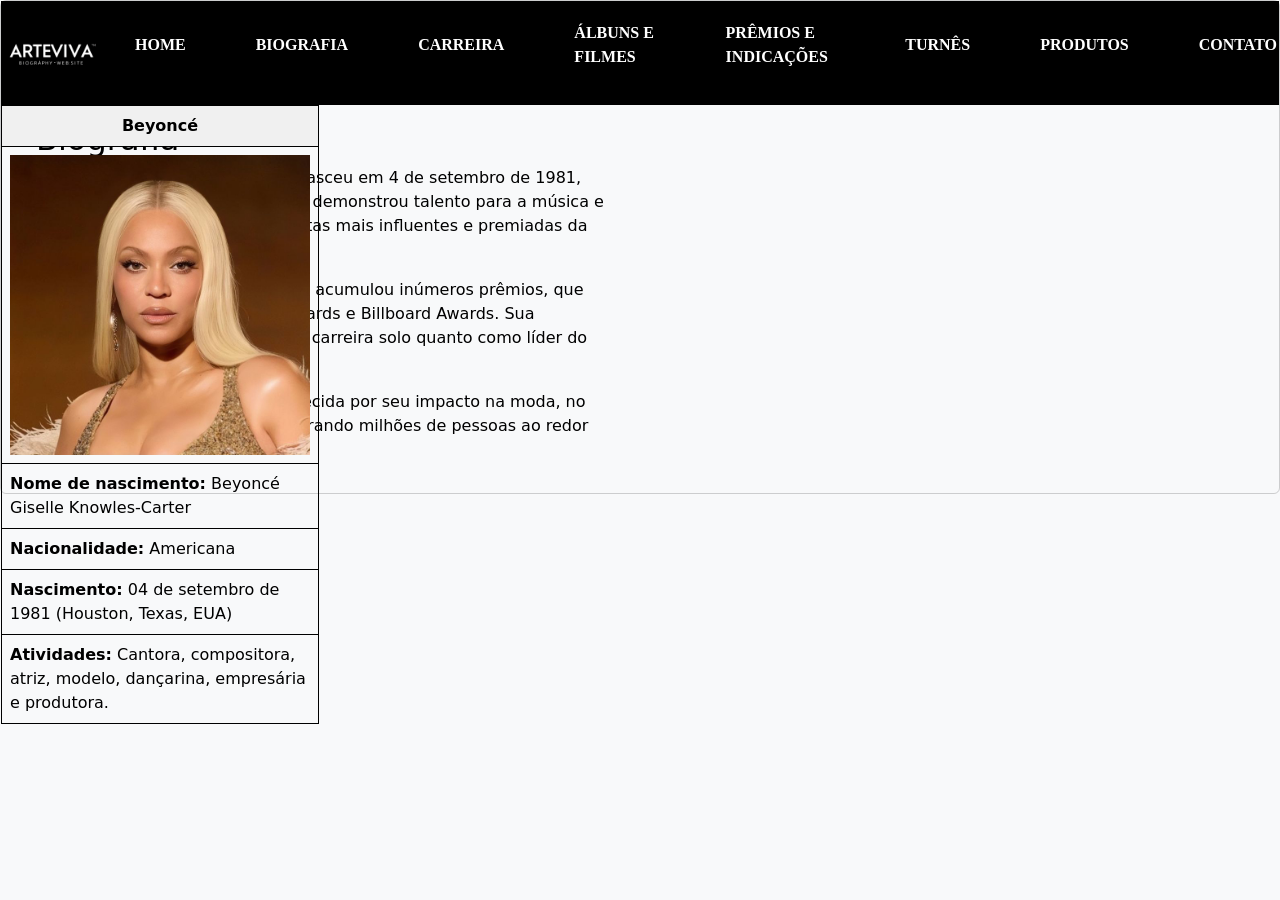
==== biografia.html @ ffb4929e "ultimo update" ====
<!DOCTYPE html>
<html lang="pt-BR">

<head>
    <meta charset="UTF-8">
    <meta name="viewport" content="width=device-width, initial-scale=1.0">
    <link rel="stylesheet" href="css/biografia.css">
    <link rel="shortcut icon" href="image/logo.png" type="image/x-icon">
    <link href="https://cdn.jsdelivr.net/npm/bootstrap@5.3.3/dist/css/bootstrap.min.css" rel="stylesheet" integrity="sha384-QWTKZyjpPEjISv5WaRU9OFeRpok6YctnYmDr5pNlyT2bRjXh0JMhjY6hW+ALEwIH" crossorigin="anonymous">
    <title>Biografia</title>
</head>

<body class="card text-bg-light mb-3">
    <header>
        <nav class="navegacao">
            <a href="#"><img src="image/logo.png" alt="logo" width="100"></a>
            <ul>
                <li><a href="home.html">HOME</a></li>
                <li><a href="biografia.html">BIOGRAFIA</a></li>
                <li><a href="carreira.html">CARREIRA</a></li>
                <li><a href="albuns.html">ÁLBUNS E FILMES</a></li>
                <li><a href="premios.html">PRÊMIOS E INDICAÇÕES</a></li>
                <li><a href="turnes.html">TURNÊS</a></li>
                <li><a href="https://shop.beyonce.com/" target="_blank">PRODUTOS</a></li>
                <li><a href="home.html#CONTATO">CONTATO</a></li>
            </ul>
        </nav>
    </header>
    <main>
        <section class="conteudo">
            <article class="info">
                <table class="tabela">
                    <tr style="text-align: center;">
                        <td><strong>Beyoncé</strong></td>
                    </tr>
                    <tr>
                        <td style="text-align: center;">
                            <img src="image/beyonce.jpg" alt="Beyoncé photo" width="300">
                        </td>
                    </tr>
                    <tr>
                        <td><strong>Nome de nascimento:</strong> Beyoncé Giselle Knowles-Carter</td>
                    </tr>
                    <tr>
                        <td><strong>Nacionalidade:</strong> Americana</td>
                    </tr>
                    <tr>
                        <td><strong>Nascimento:</strong> 04 de setembro de 1981 (Houston, Texas, EUA)</td>
                    </tr>
                    <tr>
                        <td><strong>Atividades:</strong> Cantora, compositora, atriz, modelo, dançarina, empresária e produtora.</td>
                    </tr>
                </table>
            </article>
    
            <article class="texto">
                <h2>Biografia</h2>
                <p>Beyoncé Giselle Knowles-Carter nasceu em 4 de setembro de 1981, em Houston, Texas. Desde jovem, demonstrou talento para a música e dança, tornando-se uma das artistas mais influentes e premiadas da história.</p>
                <p>Ao longo de sua carreira, Beyoncé acumulou inúmeros prêmios, que incluem Grammys, MTV Music Awards e Billboard Awards. Sua trajetória inclui sucessos tanto na carreira solo quanto como líder do Destiny's Child.</p>
                <p>Além da música, Beyoncé é conhecida por seu impacto na moda, no cinema e em causas sociais, inspirando milhões de pessoas ao redor do mundo.</p>
            </article>
        </section>
    </main>
    
    <script src="https://cdn.jsdelivr.net/npm/bootstrap@5.3.3/dist/js/bootstrap.bundle.min.js" integrity="sha384-YvpcrYf0tY3lHB60NNkmXc5s9fDVZLESaAA55NDzOxhy9GkcIdslK1eN7N6jIeHz" crossorigin="anonymous"></script>
</body>

</html>
---- css/biografia.css ----
body {
    margin: 0;
    padding: 0;
    background-color: rgb(0, 0, 0);
}

header {
    margin: 0;
    background-color: black;
}

.navegacao {
    margin: 2px;
    display: flex;
    align-items: center;
    justify-content: space-around;
}

.navegacao ul {
    display: flex;
    align-items: center;
    gap: 70px;
}

.navegacao ul li a {
    color: #fff;
    text-decoration: none;
    font-weight: 600;
    padding-bottom: 4px;
    transition: all 0.5s ease-in-out;
    font-family: 'Times New Roman', Times, serif;
    font-style: inherit;
}

.navegacao ul li a:hover {
    color: #fff;
    border-bottom: 1px solid #fff;
}

/* .tabela {
    position: absolute;
    left: 0;
    border-collapse: collapse;
    border: 1px solid rgb(134, 134, 134);
    width: 300px;
}

.tabela th, .tabela td {
    border: 1px solid rgb(134, 134, 134);
    padding: 8px;
} */

.conteudo {
    display: flex;
    flex-wrap: wrap; /* Permite que os elementos se ajustem em telas menores */
    align-items: flex-start;
    gap: 20px; /* Espaço entre a tabela e o texto */
}

.tabela {
    width: 300px; /* Define uma largura fixa para a tabela */
    flex-shrink: 0; /* Evita que a tabela diminua muito */
    border-collapse: collapse; /* Garante que as bordas fiquem unidas */
    position: fixed;
}
.tabela td {
    border: 1px solid black; /* Adiciona bordas às células */
    padding: 8px; /* Adiciona um espaço interno para melhor legibilidade */
}
.tabela tr:first-child td {
    background-color: #f0f0f0; /* Destaca o cabeçalho */
    font-weight: bold;
    text-align: center;
}
.texto {
    padding: 15px;
    max-width: 600px; /* Define a largura máxima do texto */
    flex: 1; /* Permite que o texto ocupe o espaço restante */
}

/* Ajuste para telas menores */
@media (max-width: 768px) {
    .conteudo {
        flex-direction: column; /* Empilha os elementos em telas pequenas */
        align-items: center;
        text-align: center;
    }

    .tabela {
        width: 100%;
    }

    .texto {
        max-width: 100%;
    }
}
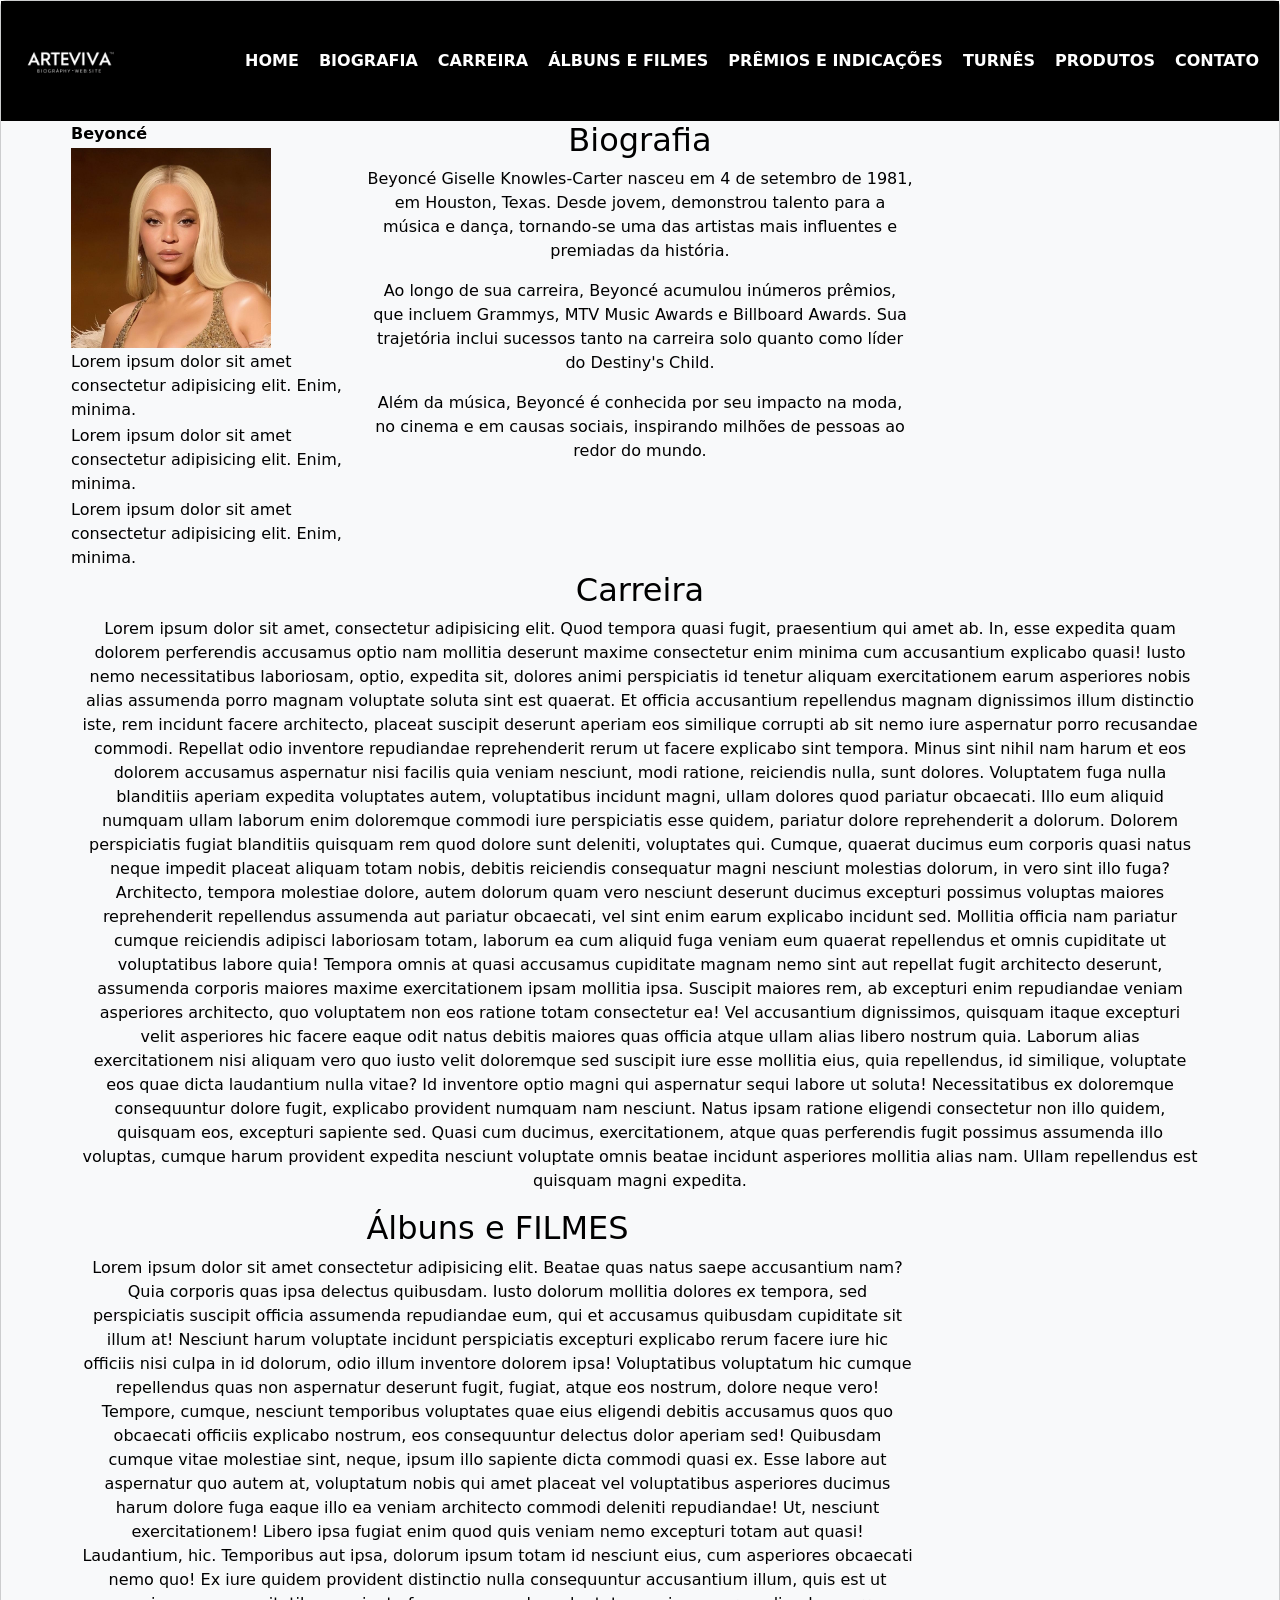
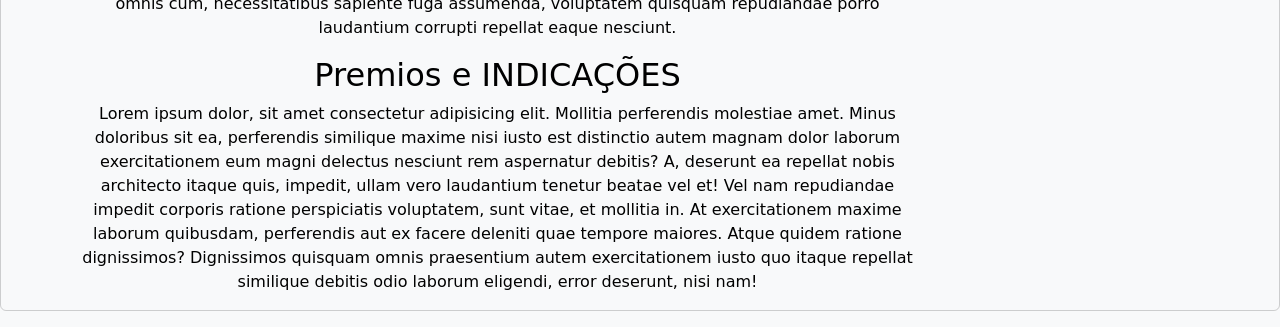
==== commit 7cda8c30: "atualização curso" ====
--- a/biografia.html
+++ b/biografia.html
@@ -6,7 +6,8 @@
     <meta name="viewport" content="width=device-width, initial-scale=1.0">
     <link rel="stylesheet" href="css/biografia.css">
     <link rel="shortcut icon" href="image/logo.png" type="image/x-icon">
-    <link href="https://cdn.jsdelivr.net/npm/bootstrap@5.3.3/dist/css/bootstrap.min.css" rel="stylesheet" integrity="sha384-QWTKZyjpPEjISv5WaRU9OFeRpok6YctnYmDr5pNlyT2bRjXh0JMhjY6hW+ALEwIH" crossorigin="anonymous">
+    <link href="https://cdn.jsdelivr.net/npm/bootstrap@5.3.3/dist/css/bootstrap.min.css" rel="stylesheet"
+        integrity="sha384-QWTKZyjpPEjISv5WaRU9OFeRpok6YctnYmDr5pNlyT2bRjXh0JMhjY6hW+ALEwIH" crossorigin="anonymous">
     <title>Biografia</title>
 </head>
 
@@ -27,42 +28,116 @@
         </nav>
     </header>
     <main>
-        <section class="conteudo">
-            <article class="info">
-                <table class="tabela">
-                    <tr style="text-align: center;">
+        <section class=" container"> <!-- conteudo -->
+            <div class="row">
+                <table class="col-12 col-lg-3">
+                    <tr>
                         <td><strong>Beyoncé</strong></td>
                     </tr>
                     <tr>
-                        <td style="text-align: center;">
-                            <img src="image/beyonce.jpg" alt="Beyoncé photo" width="300">
+                        <td><img src="image/beyonce.jpg" alt="Beyoncé photo" width="200"></td>
+                    </tr>
+                    <tr>
+                        <td>
+                            Lorem ipsum dolor sit amet consectetur adipisicing elit. Enim, minima.
                         </td>
                     </tr>
                     <tr>
-                        <td><strong>Nome de nascimento:</strong> Beyoncé Giselle Knowles-Carter</td>
+                        <td>
+                            Lorem ipsum dolor sit amet consectetur adipisicing elit. Enim, minima.
+                        </td>
                     </tr>
                     <tr>
-                        <td><strong>Nacionalidade:</strong> Americana</td>
-                    </tr>
-                    <tr>
-                        <td><strong>Nascimento:</strong> 04 de setembro de 1981 (Houston, Texas, EUA)</td>
-                    </tr>
-                    <tr>
-                        <td><strong>Atividades:</strong> Cantora, compositora, atriz, modelo, dançarina, empresária e produtora.</td>
+                        <td>
+                            Lorem ipsum dolor sit amet consectetur adipisicing elit. Enim, minima.
+                        </td>
                     </tr>
                 </table>
-            </article>
-    
-            <article class="texto">
-                <h2>Biografia</h2>
-                <p>Beyoncé Giselle Knowles-Carter nasceu em 4 de setembro de 1981, em Houston, Texas. Desde jovem, demonstrou talento para a música e dança, tornando-se uma das artistas mais influentes e premiadas da história.</p>
-                <p>Ao longo de sua carreira, Beyoncé acumulou inúmeros prêmios, que incluem Grammys, MTV Music Awards e Billboard Awards. Sua trajetória inclui sucessos tanto na carreira solo quanto como líder do Destiny's Child.</p>
-                <p>Além da música, Beyoncé é conhecida por seu impacto na moda, no cinema e em causas sociais, inspirando milhões de pessoas ao redor do mundo.</p>
-            </article>
+                <article class="texto col-12 col-lg-6">
+                    <h2>Biografia</h2>
+                    <p>Beyoncé Giselle Knowles-Carter nasceu em 4 de setembro de 1981, em Houston, Texas. Desde jovem,
+                        demonstrou talento para a música e dança, tornando-se uma das artistas mais influentes e
+                        premiadas da história.</p>
+                    <p>Ao longo de sua carreira, Beyoncé acumulou inúmeros prêmios, que incluem Grammys, MTV Music
+                        Awards e Billboard Awards. Sua trajetória inclui sucessos tanto na carreira solo quanto como
+                        líder do Destiny's Child.</p>
+                    <p>Além da música, Beyoncé é conhecida por seu impacto na moda, no cinema e em causas sociais,
+                        inspirando milhões de pessoas ao redor do mundo.</p>
+                </article>
+
+                <article class=" texto col-12 col-lg-12">
+                    <h2>Carreira</h2>
+                    <p>Lorem ipsum dolor sit amet, consectetur adipisicing elit. Quod tempora quasi fugit, praesentium
+                        qui amet ab. In, esse expedita quam dolorem perferendis accusamus optio nam mollitia deserunt
+                        maxime consectetur enim minima cum accusantium explicabo quasi! Iusto nemo necessitatibus
+                        laboriosam, optio, expedita sit, dolores animi perspiciatis id tenetur aliquam exercitationem
+                        earum asperiores nobis alias assumenda porro magnam voluptate soluta sint est quaerat. Et
+                        officia accusantium repellendus magnam dignissimos illum distinctio iste, rem incidunt facere
+                        architecto, placeat suscipit deserunt aperiam eos similique corrupti ab sit nemo iure aspernatur
+                        porro recusandae commodi. Repellat odio inventore repudiandae reprehenderit rerum ut facere
+                        explicabo sint tempora. Minus sint nihil nam harum et eos dolorem accusamus aspernatur nisi
+                        facilis quia veniam nesciunt, modi ratione, reiciendis nulla, sunt dolores. Voluptatem fuga
+                        nulla blanditiis aperiam expedita voluptates autem, voluptatibus incidunt magni, ullam dolores
+                        quod pariatur obcaecati. Illo eum aliquid numquam ullam laborum enim doloremque commodi iure
+                        perspiciatis esse quidem, pariatur dolore reprehenderit a dolorum. Dolorem perspiciatis fugiat
+                        blanditiis quisquam rem quod dolore sunt deleniti, voluptates qui. Cumque, quaerat ducimus eum
+                        corporis quasi natus neque impedit placeat aliquam totam nobis, debitis reiciendis consequatur
+                        magni nesciunt molestias dolorum, in vero sint illo fuga? Architecto, tempora molestiae dolore,
+                        autem dolorum quam vero nesciunt deserunt ducimus excepturi possimus voluptas maiores
+                        reprehenderit repellendus assumenda aut pariatur obcaecati, vel sint enim earum explicabo
+                        incidunt sed. Mollitia officia nam pariatur cumque reiciendis adipisci laboriosam totam, laborum
+                        ea cum aliquid fuga veniam eum quaerat repellendus et omnis cupiditate ut voluptatibus labore
+                        quia! Tempora omnis at quasi accusamus cupiditate magnam nemo sint aut repellat fugit architecto
+                        deserunt, assumenda corporis maiores maxime exercitationem ipsam mollitia ipsa. Suscipit maiores
+                        rem, ab excepturi enim repudiandae veniam asperiores architecto, quo voluptatem non eos ratione
+                        totam consectetur ea! Vel accusantium dignissimos, quisquam itaque excepturi velit asperiores
+                        hic facere eaque odit natus debitis maiores quas officia atque ullam alias libero nostrum quia.
+                        Laborum alias exercitationem nisi aliquam vero quo iusto velit doloremque sed suscipit iure esse
+                        mollitia eius, quia repellendus, id similique, voluptate eos quae dicta laudantium nulla vitae?
+                        Id inventore optio magni qui aspernatur sequi labore ut soluta! Necessitatibus ex doloremque
+                        consequuntur dolore fugit, explicabo provident numquam nam nesciunt. Natus ipsam ratione
+                        eligendi consectetur non illo quidem, quisquam eos, excepturi sapiente sed. Quasi cum ducimus,
+                        exercitationem, atque quas perferendis fugit possimus assumenda illo voluptas, cumque harum
+                        provident expedita nesciunt voluptate omnis beatae incidunt asperiores mollitia alias nam. Ullam
+                        repellendus est quisquam magni expedita.</p>
+                </article>
+                <article class="texto col-12 col-lg-9">
+                    <h2>Álbuns e FILMES</h2>
+                    <p>Lorem ipsum dolor sit amet consectetur adipisicing elit. Beatae quas natus saepe accusantium nam?
+                        Quia corporis quas ipsa delectus quibusdam. Iusto dolorum mollitia dolores ex tempora, sed
+                        perspiciatis suscipit officia assumenda repudiandae eum, qui et accusamus quibusdam cupiditate
+                        sit illum at! Nesciunt harum voluptate incidunt perspiciatis excepturi explicabo rerum facere
+                        iure hic officiis nisi culpa in id dolorum, odio illum inventore dolorem ipsa! Voluptatibus
+                        voluptatum hic cumque repellendus quas non aspernatur deserunt fugit, fugiat, atque eos nostrum,
+                        dolore neque vero! Tempore, cumque, nesciunt temporibus voluptates quae eius eligendi debitis
+                        accusamus quos quo obcaecati officiis explicabo nostrum, eos consequuntur delectus dolor aperiam
+                        sed! Quibusdam cumque vitae molestiae sint, neque, ipsum illo sapiente dicta commodi quasi ex.
+                        Esse labore aut aspernatur quo autem at, voluptatum nobis qui amet placeat vel voluptatibus
+                        asperiores ducimus harum dolore fuga eaque illo ea veniam architecto commodi deleniti
+                        repudiandae! Ut, nesciunt exercitationem! Libero ipsa fugiat enim quod quis veniam nemo
+                        excepturi totam aut quasi! Laudantium, hic. Temporibus aut ipsa, dolorum ipsum totam id nesciunt
+                        eius, cum asperiores obcaecati nemo quo! Ex iure quidem provident distinctio nulla consequuntur
+                        accusantium illum, quis est ut omnis cum, necessitatibus sapiente fuga assumenda, voluptatem
+                        quisquam repudiandae porro laudantium corrupti repellat eaque nesciunt.</p>
+                </article>
+                <article class="texto col-12 col-lg-9">
+                    <h2>Premios e INDICAÇÕES</h2>
+                    <p>Lorem ipsum dolor, sit amet consectetur adipisicing elit. Mollitia perferendis molestiae amet.
+                        Minus doloribus sit ea, perferendis similique maxime nisi iusto est distinctio autem magnam
+                        dolor laborum exercitationem eum magni delectus nesciunt rem aspernatur debitis? A, deserunt ea
+                        repellat nobis architecto itaque quis, impedit, ullam vero laudantium tenetur beatae vel et! Vel
+                        nam repudiandae impedit corporis ratione perspiciatis voluptatem, sunt vitae, et mollitia in. At
+                        exercitationem maxime laborum quibusdam, perferendis aut ex facere deleniti quae tempore
+                        maiores. Atque quidem ratione dignissimos? Dignissimos quisquam omnis praesentium autem
+                        exercitationem iusto quo itaque repellat similique debitis odio laborum eligendi, error
+                        deserunt, nisi nam!</p>
+                </article>
+            </div>
         </section>
     </main>
-    
-    <script src="https://cdn.jsdelivr.net/npm/bootstrap@5.3.3/dist/js/bootstrap.bundle.min.js" integrity="sha384-YvpcrYf0tY3lHB60NNkmXc5s9fDVZLESaAA55NDzOxhy9GkcIdslK1eN7N6jIeHz" crossorigin="anonymous"></script>
+    <script src="https://cdn.jsdelivr.net/npm/bootstrap@5.3.3/dist/js/bootstrap.bundle.min.js"
+        integrity="sha384-YvpcrYf0tY3lHB60NNkmXc5s9fDVZLESaAA55NDzOxhy9GkcIdslK1eN7N6jIeHz"
+        crossorigin="anonymous"></script>
 </body>
 
 </html>
--- a/css/biografia.css
+++ b/css/biografia.css
@@ -2,97 +2,76 @@
     margin: 0;
     padding: 0;
     background-color: rgb(0, 0, 0);
+    color: white;
 }
 
 header {
-    margin: 0;
     background-color: black;
+    padding: 10px 0;
 }
 
 .navegacao {
-    margin: 2px;
     display: flex;
     align-items: center;
-    justify-content: space-around;
+    justify-content: space-between;
+    padding: 0 20px;
+    flex-wrap: wrap;
 }
 
 .navegacao ul {
+    list-style: none;
     display: flex;
-    align-items: center;
-    gap: 70px;
+    flex-wrap: wrap;
+    padding: 0;
+    margin: 0;
+    gap: 20px;
+}
+
+.navegacao ul li {
+    display: inline;
 }
 
 .navegacao ul li a {
-    color: #fff;
+    color: white;
     text-decoration: none;
     font-weight: 600;
     padding-bottom: 4px;
     transition: all 0.5s ease-in-out;
-    font-family: 'Times New Roman', Times, serif;
-    font-style: inherit;
 }
 
 .navegacao ul li a:hover {
-    color: #fff;
-    border-bottom: 1px solid #fff;
+    border-bottom: 1px solid white;
 }
-
-/* .tabela {
-    position: absolute;
-    left: 0;
-    border-collapse: collapse;
-    border: 1px solid rgb(134, 134, 134);
-    width: 300px;
-}
-
-.tabela th, .tabela td {
-    border: 1px solid rgb(134, 134, 134);
-    padding: 8px;
-} */
 
 .conteudo {
     display: flex;
-    flex-wrap: wrap; /* Permite que os elementos se ajustem em telas menores */
-    align-items: flex-start;
-    gap: 20px; /* Espaço entre a tabela e o texto */
+    flex-wrap: wrap;
+    justify-content: center;
+    gap: 20px;
+    padding: 20px;
 }
 
 .tabela {
-    width: 300px; /* Define uma largura fixa para a tabela */
-    flex-shrink: 0; /* Evita que a tabela diminua muito */
-    border-collapse: collapse; /* Garante que as bordas fiquem unidas */
-    position: fixed;
+    width: 100%;
+    max-width: 300px;
+    border-collapse: collapse;
+    background-color: white;
+    color: black;
+    text-align: left;
 }
+
 .tabela td {
-    border: 1px solid black; /* Adiciona bordas às células */
-    padding: 8px; /* Adiciona um espaço interno para melhor legibilidade */
+    border: 1px solid black;
+    padding: 8px;
 }
-.tabela tr:first-child td {
-    background-color: #f0f0f0; /* Destaca o cabeçalho */
-    font-weight: bold;
+
+.texto {
+    max-width: 600px;
     text-align: center;
 }
-.texto {
-    padding: 15px;
-    max-width: 600px; /* Define a largura máxima do texto */
-    flex: 1; /* Permite que o texto ocupe o espaço restante */
-}
 
-/* Ajuste para telas menores */
-@media (max-width: 768px) {
-    .conteudo {
-        flex-direction: column; /* Empilha os elementos em telas pequenas */
-        align-items: center;
-        text-align: center;
-    }
-
-    .tabela {
-        width: 100%;
-    }
-
-    .texto {
-        max-width: 100%;
-    }
-}
-
-
+.texto img {
+    width: 100%;
+    height: auto;
+    border-radius: 10px;
+}
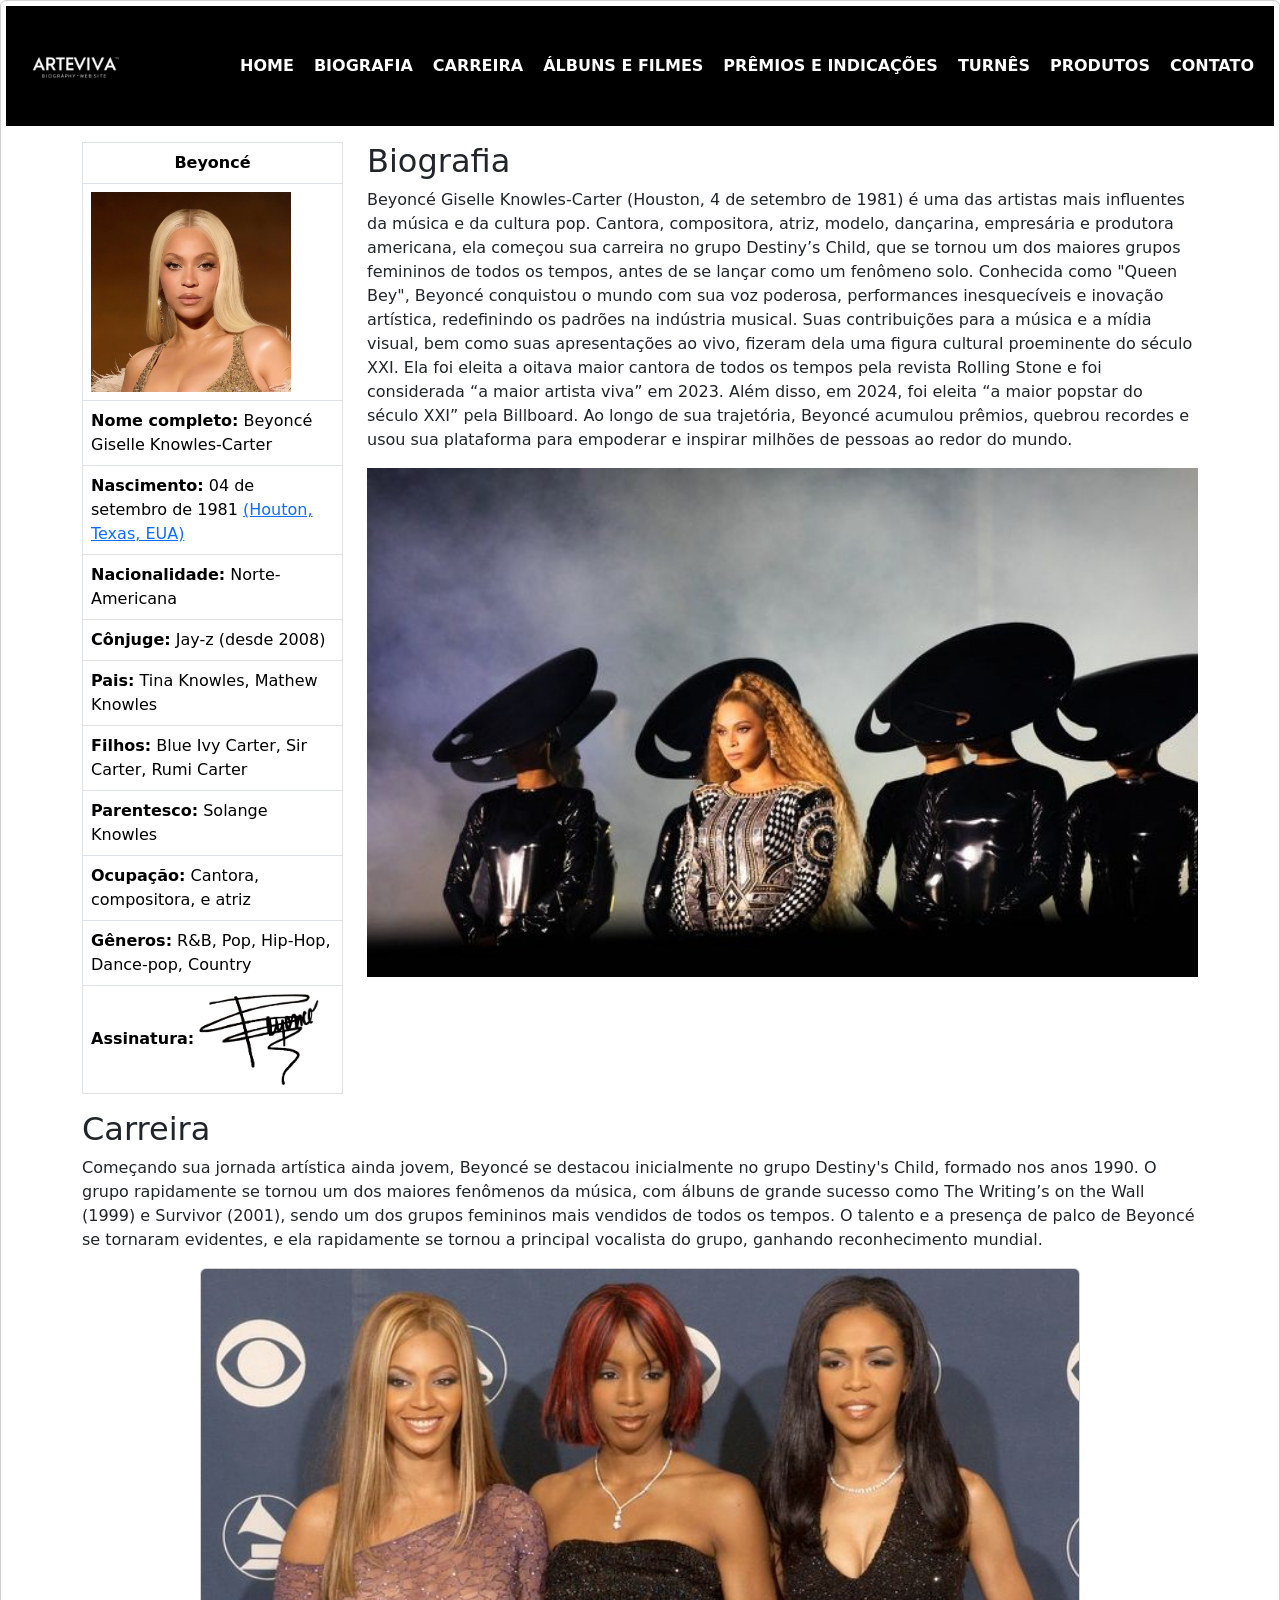
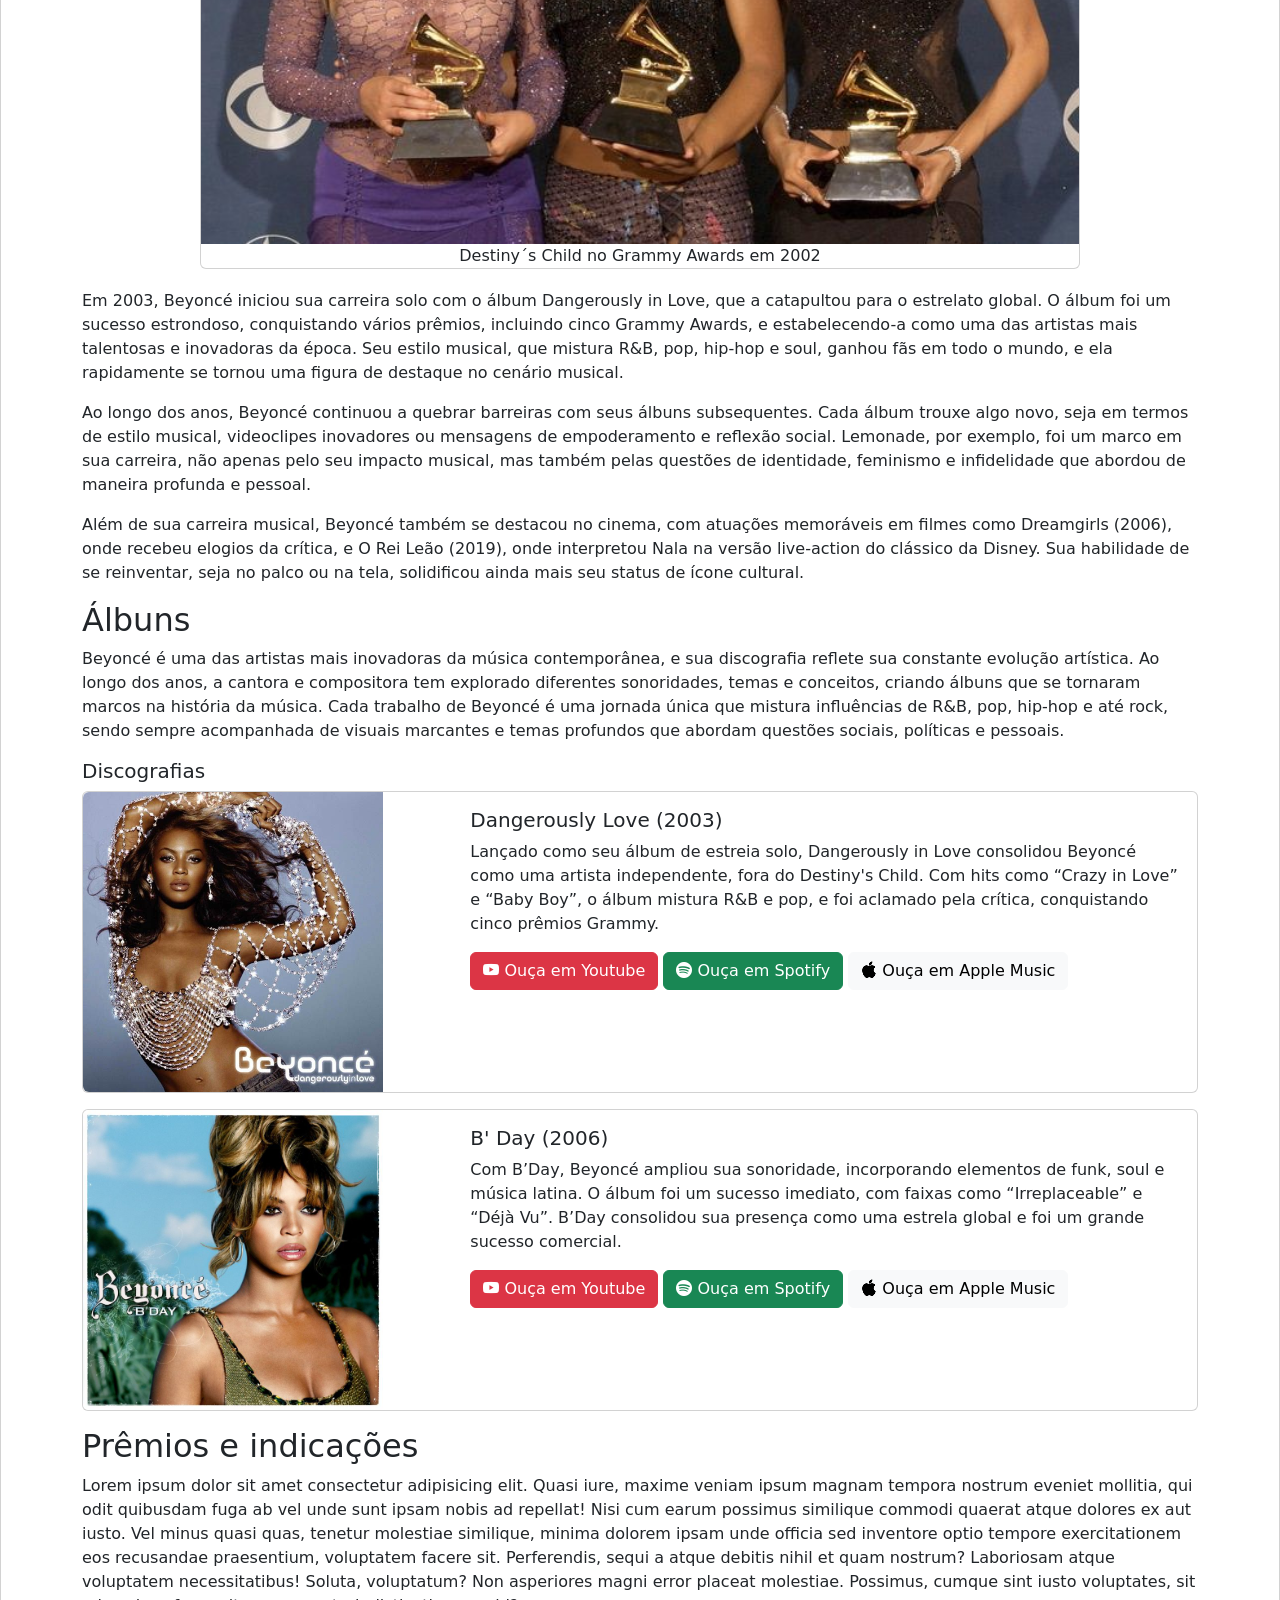
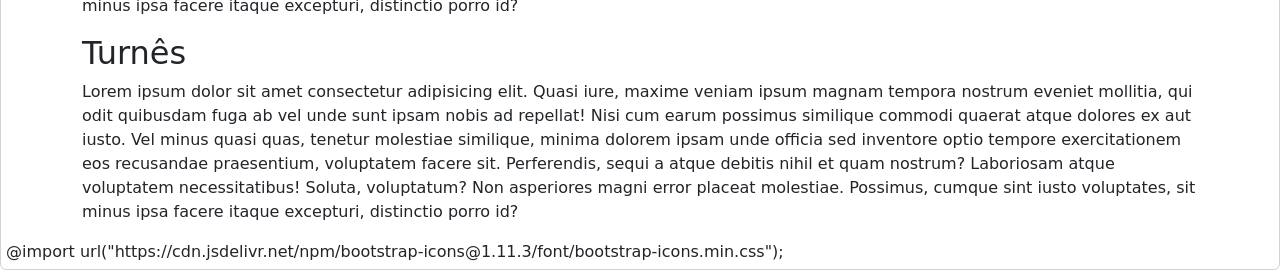
==== commit 851d222f: "Atualização - 22:50" ====
--- a/biografia.html
+++ b/biografia.html
@@ -8,136 +8,211 @@
     <link rel="shortcut icon" href="image/logo.png" type="image/x-icon">
     <link href="https://cdn.jsdelivr.net/npm/bootstrap@5.3.3/dist/css/bootstrap.min.css" rel="stylesheet"
         integrity="sha384-QWTKZyjpPEjISv5WaRU9OFeRpok6YctnYmDr5pNlyT2bRjXh0JMhjY6hW+ALEwIH" crossorigin="anonymous">
+    <link rel="stylesheet" href="https://cdn.jsdelivr.net/npm/bootstrap-icons@1.11.3/font/bootstrap-icons.min.css">
     <title>Biografia</title>
 </head>
 
-<body class="card text-bg-light mb-3">
+<body class="card text">
     <header>
         <nav class="navegacao">
             <a href="#"><img src="image/logo.png" alt="logo" width="100"></a>
             <ul>
                 <li><a href="home.html">HOME</a></li>
                 <li><a href="biografia.html">BIOGRAFIA</a></li>
-                <li><a href="carreira.html">CARREIRA</a></li>
-                <li><a href="albuns.html">ÁLBUNS E FILMES</a></li>
-                <li><a href="premios.html">PRÊMIOS E INDICAÇÕES</a></li>
-                <li><a href="turnes.html">TURNÊS</a></li>
+                <li><a href="biografia.html#Carreira">CARREIRA</a></li>
+                <li><a href="">ÁLBUNS E FILMES</a></li>
+                <li><a href="">PRÊMIOS E INDICAÇÕES</a></li>
+                <li><a href="">TURNÊS</a></li>
                 <li><a href="https://shop.beyonce.com/" target="_blank">PRODUTOS</a></li>
                 <li><a href="home.html#CONTATO">CONTATO</a></li>
             </ul>
         </nav>
     </header>
     <main>
-        <section class=" container"> <!-- conteudo -->
-            <div class="row">
-                <table class="col-12 col-lg-3">
-                    <tr>
-                        <td><strong>Beyoncé</strong></td>
-                    </tr>
-                    <tr>
-                        <td><img src="image/beyonce.jpg" alt="Beyoncé photo" width="200"></td>
-                    </tr>
-                    <tr>
-                        <td>
-                            Lorem ipsum dolor sit amet consectetur adipisicing elit. Enim, minima.
-                        </td>
-                    </tr>
-                    <tr>
-                        <td>
-                            Lorem ipsum dolor sit amet consectetur adipisicing elit. Enim, minima.
-                        </td>
-                    </tr>
-                    <tr>
-                        <td>
-                            Lorem ipsum dolor sit amet consectetur adipisicing elit. Enim, minima.
-                        </td>
-                    </tr>
-                </table>
-                <article class="texto col-12 col-lg-6">
+        <section class="container mt-3">
+            <div class="row align-items-start">
+                <div class="col-12 col-md-3 col-lg-3">
+                    <table class="table table-bordered">
+                        <thead>
+                            <tr>
+                                <th style="text-align: center;">Beyoncé</th>
+                            </tr>
+                        </thead>
+                        <tbody>
+                            <tr>
+                                <td>
+                                    <img src="image/beyonce.jpg" alt="" width="200">
+                                </td>
+                            </tr>
+                            <tr>
+                                <td><strong>Nome completo:</strong> Beyoncé Giselle Knowles-Carter</td>
+                            </tr>
+                            <tr>
+                                <td><strong>Nascimento:</strong> 04 de setembro de 1981 <a
+                                        href="https://maps.app.goo.gl/1NPe2J4p3Fihj6Zu7" target="_blank">(Houton, Texas,
+                                        EUA)</a></td>
+                            </tr>
+                            <tr>
+                                <td><strong>Nacionalidade:</strong> Norte-Americana</td>
+                            </tr>
+                            <tr>
+                                <td><strong>Cônjuge:</strong> Jay-z (desde 2008)</td>
+                            </tr>
+                            <tr>
+                                <td><strong>Pais:</strong> Tina Knowles, Mathew Knowles</td>
+                            </tr>
+                            <tr>
+                                <td><strong>Filhos:</strong> Blue Ivy Carter, Sir Carter, Rumi Carter</td>
+                            </tr>
+                            <tr>
+                                <td><strong>Parentesco:</strong> Solange Knowles</td>
+                            </tr>
+                            <tr>
+                                <td><strong>Ocupação:</strong> Cantora, compositora, e atriz</td>
+                            </tr>
+                            <tr>
+                                <td><strong>Gêneros:</strong> R&B, Pop, Hip-Hop, Dance-pop, Country</td>
+                            </tr>
+                            <tr>
+                                <td><strong>Assinatura:</strong> <img src="image/image.png" alt="" width="120"></td>
+                            </tr>
+                        </tbody>
+                    </table>
+                </div>
+                <div class="col-12 col-md-9 col-lg-9 ms-auto">
                     <h2>Biografia</h2>
-                    <p>Beyoncé Giselle Knowles-Carter nasceu em 4 de setembro de 1981, em Houston, Texas. Desde jovem,
-                        demonstrou talento para a música e dança, tornando-se uma das artistas mais influentes e
-                        premiadas da história.</p>
-                    <p>Ao longo de sua carreira, Beyoncé acumulou inúmeros prêmios, que incluem Grammys, MTV Music
-                        Awards e Billboard Awards. Sua trajetória inclui sucessos tanto na carreira solo quanto como
-                        líder do Destiny's Child.</p>
-                    <p>Além da música, Beyoncé é conhecida por seu impacto na moda, no cinema e em causas sociais,
-                        inspirando milhões de pessoas ao redor do mundo.</p>
-                </article>
-
-                <article class=" texto col-12 col-lg-12">
+                    <p>Beyoncé Giselle Knowles-Carter (Houston, 4 de setembro de 1981) é uma das artistas mais
+                        influentes da música e da cultura pop. Cantora, compositora, atriz, modelo, dançarina,
+                        empresária e produtora americana, ela começou sua carreira no grupo Destiny’s Child, que se
+                        tornou um dos maiores grupos femininos de todos os tempos, antes de se lançar como um fenômeno
+                        solo. Conhecida como "Queen Bey", Beyoncé conquistou o mundo com sua voz poderosa, performances
+                        inesquecíveis e inovação artística, redefinindo os padrões na indústria musical. Suas
+                        contribuições para a música e a mídia visual, bem como suas apresentações ao vivo, fizeram dela
+                        uma figura cultural proeminente do século XXI. Ela foi eleita a oitava maior cantora de todos os
+                        tempos pela revista Rolling Stone e foi considerada “a maior artista viva” em 2023. Além disso,
+                        em 2024, foi eleita “a maior popstar do século XXI” pela Billboard. Ao longo de sua trajetória,
+                        Beyoncé acumulou prêmios, quebrou recordes e usou sua plataforma para empoderar e inspirar
+                        milhões de pessoas ao redor do mundo.</p>
+                    <img src="image/formation.jpg" alt="Formation" class=" p img-fluid w-100">
+                </div>
+            </div>
+        </section>
+        <section class="container">
+            <article class="row">
+                <div class="col-12 col-md-12 col-lg-12">
                     <h2>Carreira</h2>
-                    <p>Lorem ipsum dolor sit amet, consectetur adipisicing elit. Quod tempora quasi fugit, praesentium
-                        qui amet ab. In, esse expedita quam dolorem perferendis accusamus optio nam mollitia deserunt
-                        maxime consectetur enim minima cum accusantium explicabo quasi! Iusto nemo necessitatibus
-                        laboriosam, optio, expedita sit, dolores animi perspiciatis id tenetur aliquam exercitationem
-                        earum asperiores nobis alias assumenda porro magnam voluptate soluta sint est quaerat. Et
-                        officia accusantium repellendus magnam dignissimos illum distinctio iste, rem incidunt facere
-                        architecto, placeat suscipit deserunt aperiam eos similique corrupti ab sit nemo iure aspernatur
-                        porro recusandae commodi. Repellat odio inventore repudiandae reprehenderit rerum ut facere
-                        explicabo sint tempora. Minus sint nihil nam harum et eos dolorem accusamus aspernatur nisi
-                        facilis quia veniam nesciunt, modi ratione, reiciendis nulla, sunt dolores. Voluptatem fuga
-                        nulla blanditiis aperiam expedita voluptates autem, voluptatibus incidunt magni, ullam dolores
-                        quod pariatur obcaecati. Illo eum aliquid numquam ullam laborum enim doloremque commodi iure
-                        perspiciatis esse quidem, pariatur dolore reprehenderit a dolorum. Dolorem perspiciatis fugiat
-                        blanditiis quisquam rem quod dolore sunt deleniti, voluptates qui. Cumque, quaerat ducimus eum
-                        corporis quasi natus neque impedit placeat aliquam totam nobis, debitis reiciendis consequatur
-                        magni nesciunt molestias dolorum, in vero sint illo fuga? Architecto, tempora molestiae dolore,
-                        autem dolorum quam vero nesciunt deserunt ducimus excepturi possimus voluptas maiores
-                        reprehenderit repellendus assumenda aut pariatur obcaecati, vel sint enim earum explicabo
-                        incidunt sed. Mollitia officia nam pariatur cumque reiciendis adipisci laboriosam totam, laborum
-                        ea cum aliquid fuga veniam eum quaerat repellendus et omnis cupiditate ut voluptatibus labore
-                        quia! Tempora omnis at quasi accusamus cupiditate magnam nemo sint aut repellat fugit architecto
-                        deserunt, assumenda corporis maiores maxime exercitationem ipsam mollitia ipsa. Suscipit maiores
-                        rem, ab excepturi enim repudiandae veniam asperiores architecto, quo voluptatem non eos ratione
-                        totam consectetur ea! Vel accusantium dignissimos, quisquam itaque excepturi velit asperiores
-                        hic facere eaque odit natus debitis maiores quas officia atque ullam alias libero nostrum quia.
-                        Laborum alias exercitationem nisi aliquam vero quo iusto velit doloremque sed suscipit iure esse
-                        mollitia eius, quia repellendus, id similique, voluptate eos quae dicta laudantium nulla vitae?
-                        Id inventore optio magni qui aspernatur sequi labore ut soluta! Necessitatibus ex doloremque
-                        consequuntur dolore fugit, explicabo provident numquam nam nesciunt. Natus ipsam ratione
-                        eligendi consectetur non illo quidem, quisquam eos, excepturi sapiente sed. Quasi cum ducimus,
-                        exercitationem, atque quas perferendis fugit possimus assumenda illo voluptas, cumque harum
-                        provident expedita nesciunt voluptate omnis beatae incidunt asperiores mollitia alias nam. Ullam
-                        repellendus est quisquam magni expedita.</p>
-                </article>
-                <article class="texto col-12 col-lg-9">
-                    <h2>Álbuns e FILMES</h2>
-                    <p>Lorem ipsum dolor sit amet consectetur adipisicing elit. Beatae quas natus saepe accusantium nam?
-                        Quia corporis quas ipsa delectus quibusdam. Iusto dolorum mollitia dolores ex tempora, sed
-                        perspiciatis suscipit officia assumenda repudiandae eum, qui et accusamus quibusdam cupiditate
-                        sit illum at! Nesciunt harum voluptate incidunt perspiciatis excepturi explicabo rerum facere
-                        iure hic officiis nisi culpa in id dolorum, odio illum inventore dolorem ipsa! Voluptatibus
-                        voluptatum hic cumque repellendus quas non aspernatur deserunt fugit, fugiat, atque eos nostrum,
-                        dolore neque vero! Tempore, cumque, nesciunt temporibus voluptates quae eius eligendi debitis
-                        accusamus quos quo obcaecati officiis explicabo nostrum, eos consequuntur delectus dolor aperiam
-                        sed! Quibusdam cumque vitae molestiae sint, neque, ipsum illo sapiente dicta commodi quasi ex.
-                        Esse labore aut aspernatur quo autem at, voluptatum nobis qui amet placeat vel voluptatibus
-                        asperiores ducimus harum dolore fuga eaque illo ea veniam architecto commodi deleniti
-                        repudiandae! Ut, nesciunt exercitationem! Libero ipsa fugiat enim quod quis veniam nemo
-                        excepturi totam aut quasi! Laudantium, hic. Temporibus aut ipsa, dolorum ipsum totam id nesciunt
-                        eius, cum asperiores obcaecati nemo quo! Ex iure quidem provident distinctio nulla consequuntur
-                        accusantium illum, quis est ut omnis cum, necessitatibus sapiente fuga assumenda, voluptatem
-                        quisquam repudiandae porro laudantium corrupti repellat eaque nesciunt.</p>
-                </article>
-                <article class="texto col-12 col-lg-9">
-                    <h2>Premios e INDICAÇÕES</h2>
-                    <p>Lorem ipsum dolor, sit amet consectetur adipisicing elit. Mollitia perferendis molestiae amet.
-                        Minus doloribus sit ea, perferendis similique maxime nisi iusto est distinctio autem magnam
-                        dolor laborum exercitationem eum magni delectus nesciunt rem aspernatur debitis? A, deserunt ea
-                        repellat nobis architecto itaque quis, impedit, ullam vero laudantium tenetur beatae vel et! Vel
-                        nam repudiandae impedit corporis ratione perspiciatis voluptatem, sunt vitae, et mollitia in. At
-                        exercitationem maxime laborum quibusdam, perferendis aut ex facere deleniti quae tempore
-                        maiores. Atque quidem ratione dignissimos? Dignissimos quisquam omnis praesentium autem
-                        exercitationem iusto quo itaque repellat similique debitis odio laborum eligendi, error
-                        deserunt, nisi nam!</p>
-                </article>
-            </div>
+                    <p>Começando sua jornada artística ainda jovem, Beyoncé se destacou inicialmente no grupo Destiny's
+                        Child, formado nos anos 1990. O grupo rapidamente se tornou um dos maiores fenômenos da música,
+                        com álbuns de grande sucesso como The Writing’s on the Wall (1999) e Survivor (2001), sendo um
+                        dos grupos femininos mais vendidos de todos os tempos. O talento e a presença de palco de
+                        Beyoncé se tornaram evidentes, e ela rapidamente se tornou a principal vocalista do grupo,
+                        ganhando reconhecimento mundial.</p>
+                    <div class="d-flex justify-content-center photo">
+                        <div class="card" style="width: 55rem; text-align: center;">
+                            <img src="image/Destiny's Child at the 2002 GRAMMYs.jpeg" class="card-img-top"
+                                alt="Destiny photo">
+                            <div class="card-body-bg-secundary">
+                                <p class="card-text">Destiny´s Child no Grammy Awards em 2002</p>
+                            </div>
+                        </div>
+                    </div>
+                    <p>Em 2003, Beyoncé iniciou sua carreira solo com o álbum Dangerously in Love, que a catapultou para
+                        o estrelato global. O álbum foi um sucesso estrondoso, conquistando vários prêmios, incluindo
+                        cinco Grammy Awards, e estabelecendo-a como uma das artistas mais talentosas e inovadoras da
+                        época. Seu estilo musical, que mistura R&B, pop, hip-hop e soul, ganhou fãs em todo o mundo, e
+                        ela rapidamente se tornou uma figura de destaque no cenário musical.</p>
+                    <p>Ao longo dos anos, Beyoncé continuou a quebrar barreiras com seus álbuns subsequentes. Cada álbum
+                        trouxe algo novo, seja em termos de estilo musical, videoclipes inovadores ou mensagens de
+                        empoderamento e reflexão social. Lemonade, por exemplo, foi um marco em sua carreira, não apenas
+                        pelo seu impacto musical, mas também pelas questões de identidade, feminismo e infidelidade que
+                        abordou de maneira profunda e pessoal.</p>
+                    <p>Além de sua carreira musical, Beyoncé também se destacou no cinema, com atuações memoráveis em
+                        filmes como Dreamgirls (2006), onde recebeu elogios da crítica, e O Rei Leão (2019), onde
+                        interpretou Nala na versão live-action do clássico da Disney. Sua habilidade de se reinventar,
+                        seja no palco ou na tela, solidificou ainda mais seu status de ícone cultural.</p>
+                </div>
+                <div>
+                    <h2>Álbuns</h2>
+                    <p>Beyoncé é uma das artistas mais inovadoras da música contemporânea, e sua discografia reflete sua
+                        constante evolução artística. Ao longo dos anos, a cantora e compositora tem explorado
+                        diferentes sonoridades, temas e conceitos, criando álbuns que se tornaram marcos na história da
+                        música. Cada trabalho de Beyoncé é uma jornada única que mistura influências de R&B, pop,
+                        hip-hop e até rock, sendo sempre acompanhada de visuais marcantes e temas profundos que abordam
+                        questões sociais, políticas e pessoais.</p>
+                    <h5>Discografias</h5>
+                    <div class="card mb-3">
+                        <div class="row g-0">
+                            <div class="col-12 col-md-4 col-lg-4">
+                                <img src="image/dangeously.jpeg" class="img-fluid rounded-start" alt="Dangerously photo"
+                                    width="300">
+                            </div>
+                            <div class="col-12 col-md-8 col-lg-8">
+                                <div class="card-body">
+                                    <h5 class="card-title">Dangerously Love (2003)</h5>
+                                    <p class="card-text">Lançado como seu álbum de estreia solo, Dangerously in Love
+                                        consolidou Beyoncé como uma artista independente, fora do Destiny's Child. Com
+                                        hits como “Crazy in Love” e “Baby Boy”, o álbum mistura R&B e pop, e foi
+                                        aclamado pela crítica, conquistando cinco prêmios Grammy.</p>
+                                    <a href="https://youtube.com/playlist?list=OLAK5uy_m_LNFtvBtGHB5lSFMXGoacbZ2Bl20tUWg&si=HfuF0S7FTidXiOQW" target="_blank"
+                                        class="btn btn-danger"><i class="bi bi-youtube"></i> Ouça em Youtube</a>
+                                    <a href="https://open.spotify.com/intl-pt/album/6oxVabMIqCMJRYN1GqR3Vf" target="_blank"
+                                        class="btn btn-success"><i class="bi bi-spotify"></i> Ouça em Spotify</a>
+                                    <a href="https://music.apple.com/us/album/dangerously-in-love/201274359" target="_blank"
+                                        class="btn btn-light"><i class="bi bi-apple"></i> Ouça em Apple Music</a>
+                                </div>
+                            </div>
+                        </div>
+                    </div>
+                    <div class="card mb-3">
+                        <div class="row g-0">
+                            <div class="col-12 col-md-4 col-lg-4">
+                                <img src="image/bday.jpeg" class="img-fluid rounded-start" alt="B-day photo"
+                                    width="300">
+                            </div>
+                            <div class="col-12 col-md-8 col-lg-8">
+                                <div class="card-body">
+                                    <h5 class="card-title">B' Day (2006)</h5>
+                                    <p class="card-text">Com B’Day, Beyoncé ampliou sua sonoridade, incorporando elementos de funk, soul e música latina. O álbum foi um sucesso imediato, com faixas como “Irreplaceable” e “Déjà Vu”. B’Day consolidou sua presença como uma estrela global e foi um grande sucesso comercial.</p>
+                                    <a href="https://youtube.com/playlist?list=OLAK5uy_krONAGN5TA56ifOy3vHVbpgDYaOTo975Y&si=ias8PESo_4hTxDOR" target="_blank"
+                                        class="btn btn-danger"><i class="bi bi-youtube"></i> Ouça em Youtube</a>
+                                    <a href="https://open.spotify.com/intl-pt/album/77eZ5eMEh3U0KWricrbevO" target="_blank"
+                                        class="btn btn-success"><i class="bi bi-spotify"></i> Ouça em Spotify</a>
+                                    <a href="https://music.apple.com/us/album/bday/296790269" target="_blank"
+                                        class="btn btn-light"><i class="bi bi-apple"></i> Ouça em Apple Music</a>
+                                </div>
+                            </div>
+                        </div>
+                    </div>
+                </div>
+                <div>
+                    <h2>Prêmios e indicações</h2>
+                    <p>Lorem ipsum dolor sit amet consectetur adipisicing elit. Quasi iure, maxime veniam ipsum magnam
+                        tempora nostrum eveniet mollitia, qui odit quibusdam fuga ab vel unde sunt ipsam nobis ad
+                        repellat! Nisi cum earum possimus similique commodi quaerat atque dolores ex aut iusto. Vel
+                        minus quasi quas, tenetur molestiae similique, minima dolorem ipsam unde officia sed inventore
+                        optio tempore exercitationem eos recusandae praesentium, voluptatem facere sit. Perferendis,
+                        sequi a atque debitis nihil et quam nostrum? Laboriosam atque voluptatem necessitatibus! Soluta,
+                        voluptatum? Non asperiores magni error placeat molestiae. Possimus, cumque sint iusto
+                        voluptates, sit minus ipsa facere itaque excepturi, distinctio porro id?</p>
+                </div>
+                <div>
+                    <h2>Turnês</h2>
+                    <p>Lorem ipsum dolor sit amet consectetur adipisicing elit. Quasi iure, maxime veniam ipsum magnam
+                        tempora nostrum eveniet mollitia, qui odit quibusdam fuga ab vel unde sunt ipsam nobis ad
+                        repellat! Nisi cum earum possimus similique commodi quaerat atque dolores ex aut iusto. Vel
+                        minus quasi quas, tenetur molestiae similique, minima dolorem ipsam unde officia sed inventore
+                        optio tempore exercitationem eos recusandae praesentium, voluptatem facere sit. Perferendis,
+                        sequi a atque debitis nihil et quam nostrum? Laboriosam atque voluptatem necessitatibus! Soluta,
+                        voluptatum? Non asperiores magni error placeat molestiae. Possimus, cumque sint iusto
+                        voluptates, sit minus ipsa facere itaque excepturi, distinctio porro id?</p>
+                </div>
+            </article>
         </section>
     </main>
     <script src="https://cdn.jsdelivr.net/npm/bootstrap@5.3.3/dist/js/bootstrap.bundle.min.js"
         integrity="sha384-YvpcrYf0tY3lHB60NNkmXc5s9fDVZLESaAA55NDzOxhy9GkcIdslK1eN7N6jIeHz"
         crossorigin="anonymous"></script>
+        @import url("https://cdn.jsdelivr.net/npm/bootstrap-icons@1.11.3/font/bootstrap-icons.min.css");
 </body>
 
 </html>
--- a/css/biografia.css
+++ b/css/biografia.css
@@ -1,6 +1,6 @@
 body {
-    margin: 0;
-    padding: 0;
+    margin: 5px;
+    padding: 5px;
     background-color: rgb(0, 0, 0);
     color: white;
 }
@@ -74,4 +74,10 @@
     width: 100%;
     height: auto;
     border-radius: 10px;
+}
+.p {
+    margin-bottom: 100px;
+}
+.photo {
+    margin-bottom: 20px;
 }
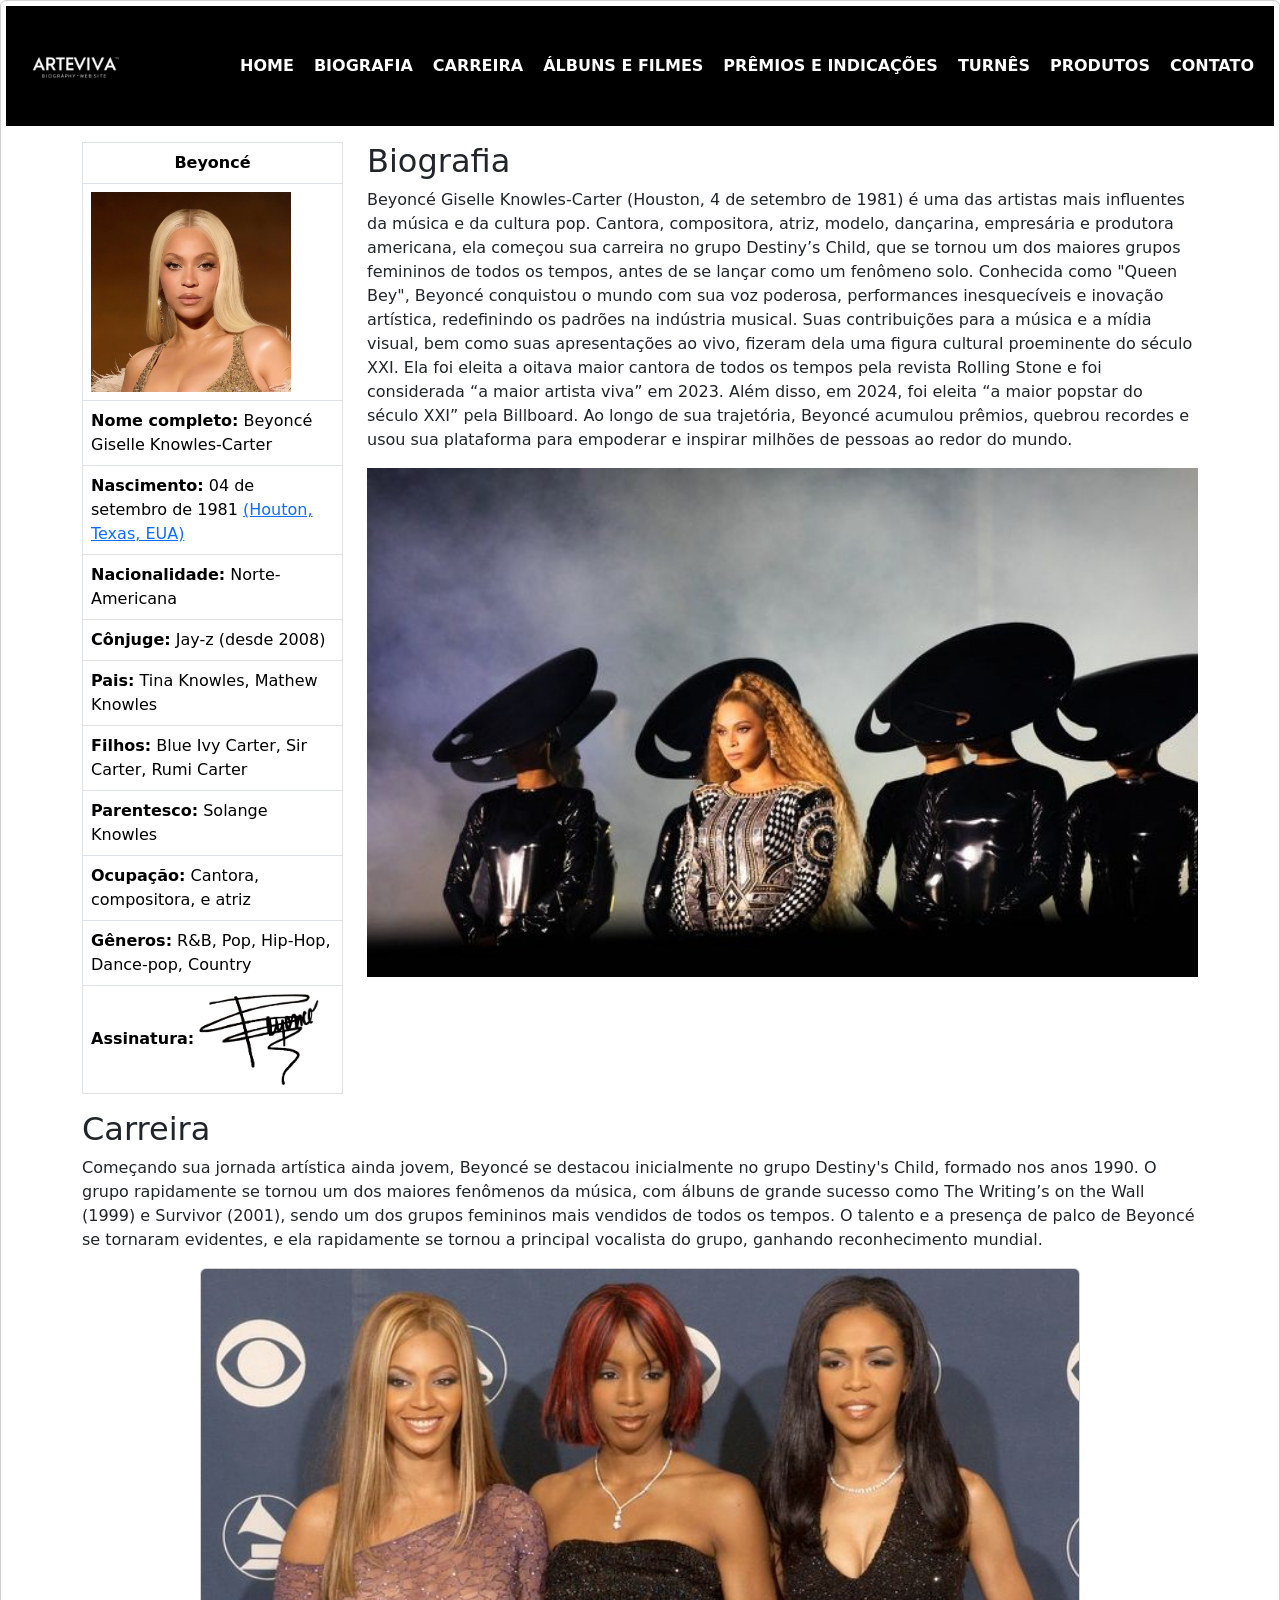
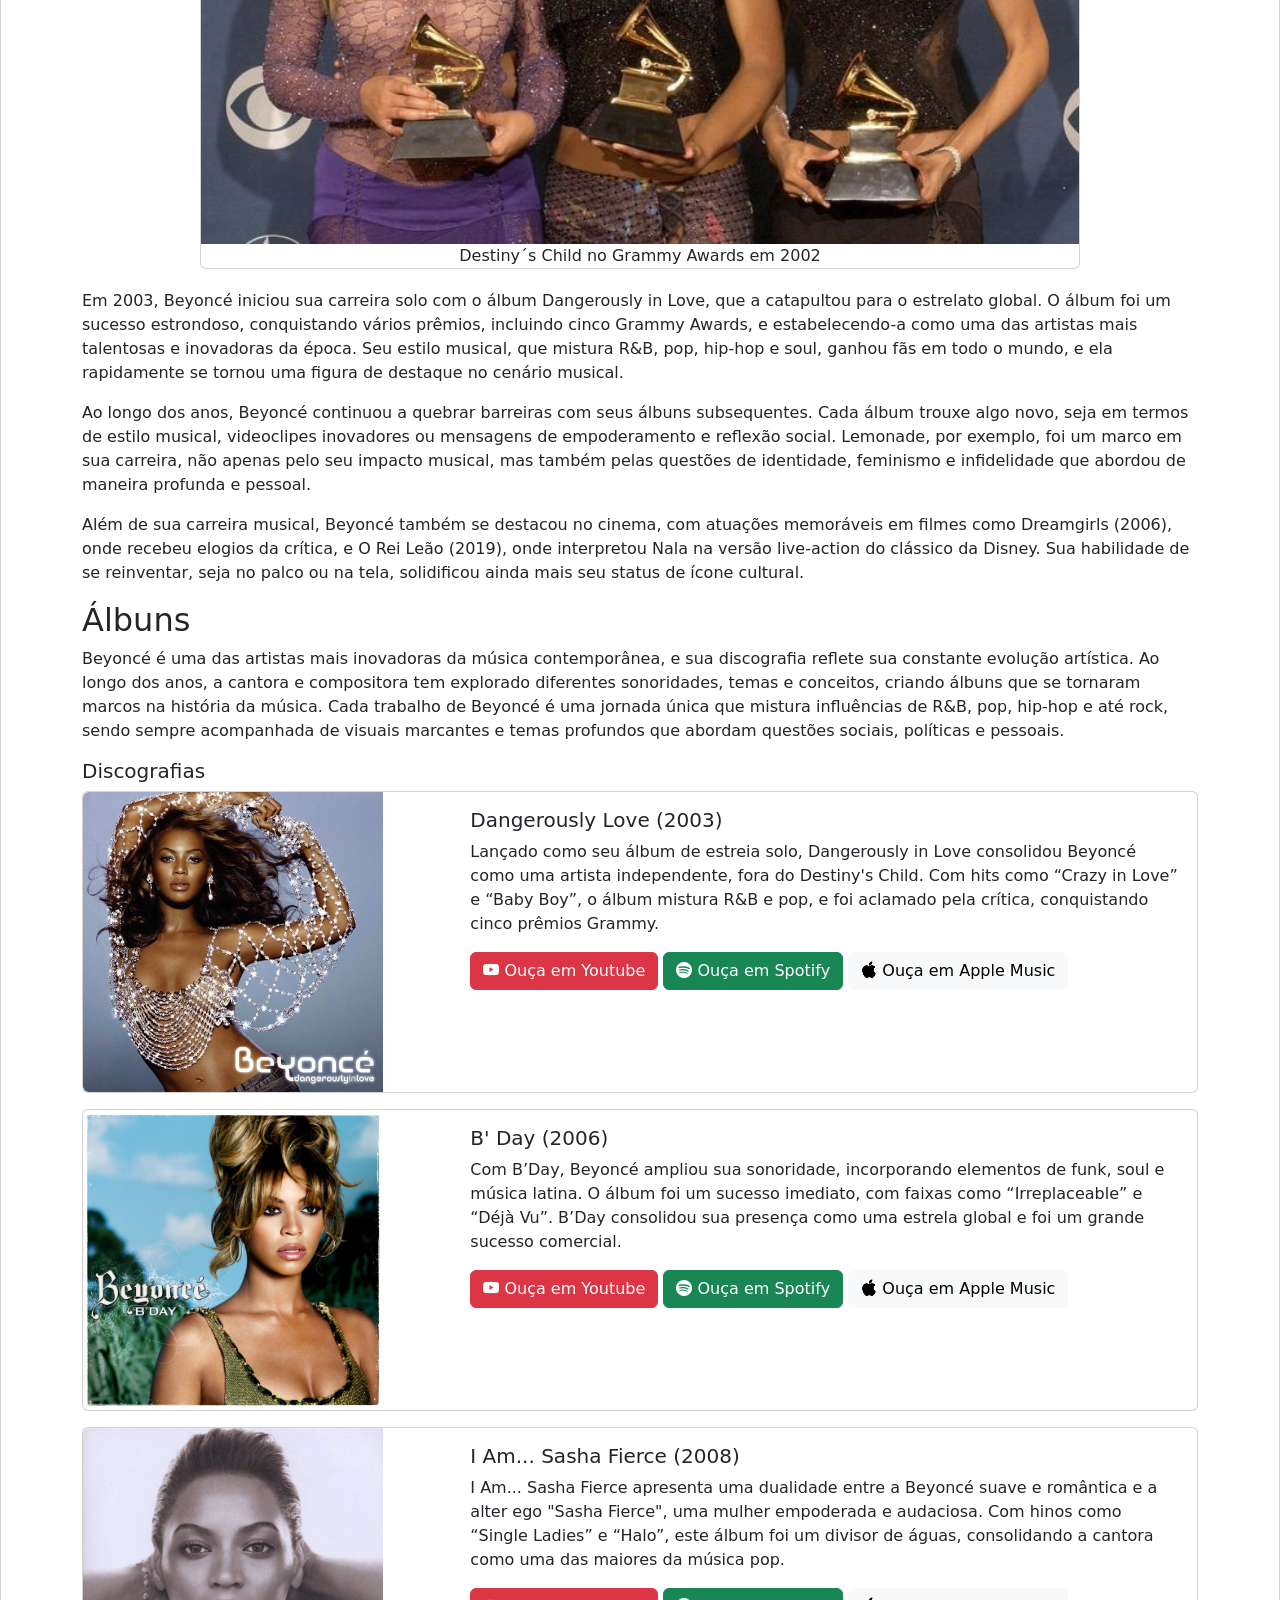
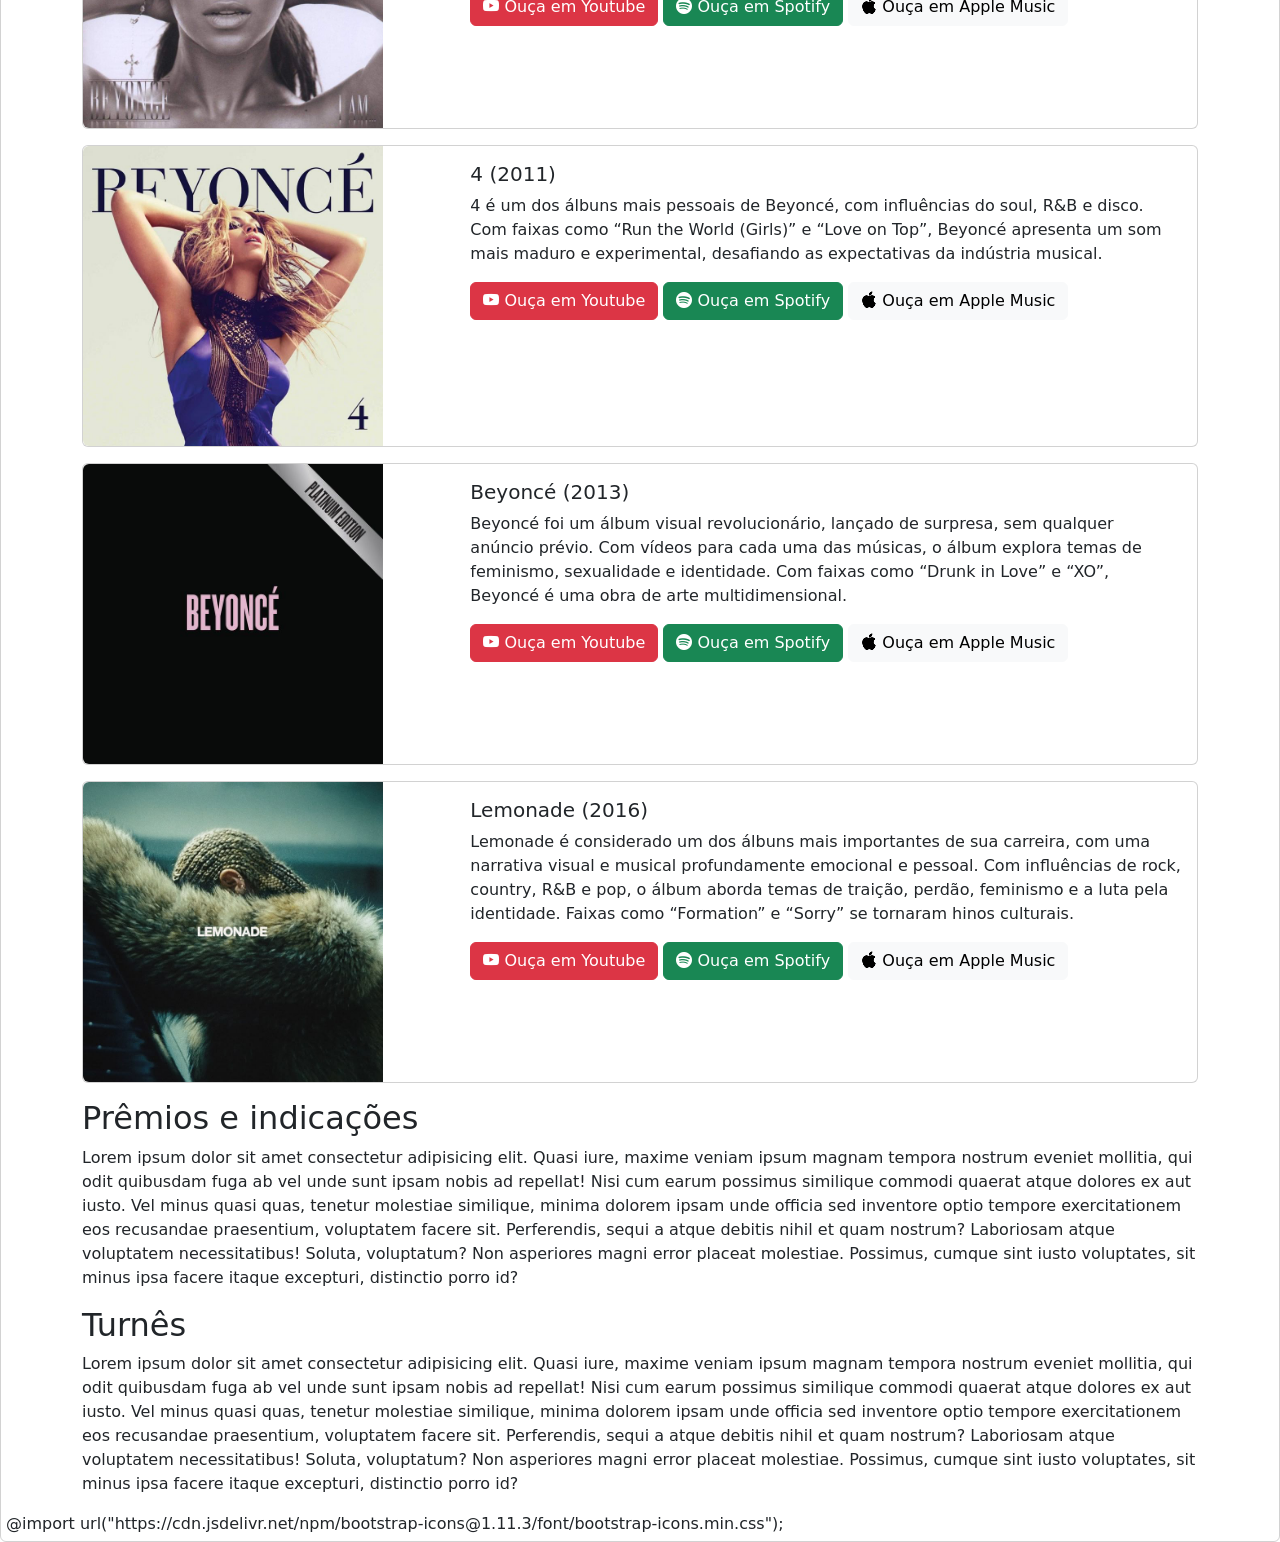
==== commit 4b4797e6: "atualização - caiu a net" ====
--- a/biografia.html
+++ b/biografia.html
@@ -183,6 +183,86 @@
                             </div>
                         </div>
                     </div>
+                    <div class="card mb-3">
+                        <div class="row g-0">
+                            <div class="col-12 col-md-4 col-lg-4">
+                                <img src="image/iam.jpg" class="img-fluid rounded-start" alt="I am...Sasha Fierce photo"
+                                    width="300">
+                            </div>
+                            <div class="col-12 col-md-8 col-lg-8">
+                                <div class="card-body">
+                                    <h5 class="card-title">I Am... Sasha Fierce (2008)</h5>
+                                    <p class="card-text">I Am... Sasha Fierce apresenta uma dualidade entre a Beyoncé suave e romântica e a alter ego "Sasha Fierce", uma mulher empoderada e audaciosa. Com hinos como “Single Ladies” e “Halo”, este álbum foi um divisor de águas, consolidando a cantora como uma das maiores da música pop.</p>
+                                    <a href="https://www.youtube.com/watch?v=CRR3L5-o3mQ&list=OLAK5uy_lqNGtmw84h3GgdazJtgwjzK0PcklP3lUE&index=2" target="_blank"
+                                        class="btn btn-danger"><i class="bi bi-youtube"></i> Ouça em Youtube</a>
+                                    <a href="https://open.spotify.com/intl-pt/album/20E3PwDg1jaDdK9K565luD" target="_blank"
+                                        class="btn btn-success"><i class="bi bi-spotify"></i> Ouça em Spotify</a>
+                                    <a href="https://music.apple.com/us/album/i-am-sasha-fierce/296016891" target="_blank"
+                                        class="btn btn-light"><i class="bi bi-apple"></i> Ouça em Apple Music</a>
+                                </div>
+                            </div>
+                        </div>
+                    </div>
+                    <div class="card mb-3">
+                        <div class="row g-0">
+                            <div class="col-12 col-md-4 col-lg-4">
+                                <img src="image/four.jpg" class="img-fluid rounded-start" alt="4 photo"
+                                    width="300">
+                            </div>
+                            <div class="col-12 col-md-8 col-lg-8">
+                                <div class="card-body">
+                                    <h5 class="card-title">4 (2011)</h5>
+                                    <p class="card-text">4 é um dos álbuns mais pessoais de Beyoncé, com influências do soul, R&B e disco. Com faixas como “Run the World (Girls)” e “Love on Top”, Beyoncé apresenta um som mais maduro e experimental, desafiando as expectativas da indústria musical.</p>
+                                    <a href="https://www.youtube.com/playlist?list=OLAK5uy_n5IXwyifHPOt-3QJX_m6IDhBA_2llDZro" target="_blank"
+                                        class="btn btn-danger"><i class="bi bi-youtube"></i> Ouça em Youtube</a>
+                                    <a href="https://open.spotify.com/intl-pt/album/1gIC63gC3B7o7FfpPACZQJ" target="_blank"
+                                        class="btn btn-success"><i class="bi bi-spotify"></i> Ouça em Spotify</a>
+                                    <a href="https://music.apple.com/us/album/4-expanded-edition/626204707" target="_blank"
+                                        class="btn btn-light"><i class="bi bi-apple"></i> Ouça em Apple Music</a>
+                                </div>
+                            </div>
+                        </div>
+                    </div>
+                    <div class="card mb-3">
+                        <div class="row g-0">
+                            <div class="col-12 col-md-4 col-lg-4">
+                                <img src="image/platinum.jpg" class="img-fluid rounded-start" alt="BEYONCÉ photo"
+                                    width="300">
+                            </div>
+                            <div class="col-12 col-md-8 col-lg-8">
+                                <div class="card-body">
+                                    <h5 class="card-title">Beyoncé (2013)</h5>
+                                    <p class="card-text">Beyoncé foi um álbum visual revolucionário, lançado de surpresa, sem qualquer anúncio prévio. Com vídeos para cada uma das músicas, o álbum explora temas de feminismo, sexualidade e identidade. Com faixas como “Drunk in Love” e “XO”, Beyoncé é uma obra de arte multidimensional.</p>
+                                    <a href="https://www.youtube.com/watch?v=WnpjuTZ3DMg&list=OLAK5uy_kGjAOvICgms-KmyUZGF-mUUG880Xh503g&index=2" target="_blank"
+                                        class="btn btn-danger"><i class="bi bi-youtube"></i> Ouça em Youtube</a>
+                                    <a href="https://open.spotify.com/intl-pt/album/2UJwKSBUz6rtW4QLK74kQu" target="_blank"
+                                        class="btn btn-success"><i class="bi bi-spotify"></i> Ouça em Spotify</a>
+                                    <a href="https://music.apple.com/us/album/beyonc%C3%A9-platinum-edition/939775882" target="_blank"
+                                        class="btn btn-light"><i class="bi bi-apple"></i> Ouça em Apple Music</a>
+                                </div>
+                            </div>
+                        </div>
+                    </div>
+                    <div class="card mb-3">
+                        <div class="row g-0">
+                            <div class="col-12 col-md-4 col-lg-4">
+                                <img src="image/lemonade.jpg" class="img-fluid rounded-start" alt="Lemonade photo"
+                                    width="300">
+                            </div>
+                            <div class="col-12 col-md-8 col-lg-8">
+                                <div class="card-body">
+                                    <h5 class="card-title">Lemonade (2016)</h5>
+                                    <p class="card-text">Lemonade é considerado um dos álbuns mais importantes de sua carreira, com uma narrativa visual e musical profundamente emocional e pessoal. Com influências de rock, country, R&B e pop, o álbum aborda temas de traição, perdão, feminismo e a luta pela identidade. Faixas como “Formation” e “Sorry” se tornaram hinos culturais.</p>
+                                    <a href="https://www.youtube.com/playlist?list=OLAK5uy_m9dO997hqyquaE-xTYmZUqhm2pyKbQj-k" target="_blank"
+                                        class="btn btn-danger"><i class="bi bi-youtube"></i> Ouça em Youtube</a>
+                                    <a href="https://open.spotify.com/intl-pt/album/7dK54iZuOxXFarGhXwEXfF" target="_blank"
+                                        class="btn btn-success"><i class="bi bi-spotify"></i> Ouça em Spotify</a>
+                                    <a href="https://music.apple.com/us/album/lemonade/1460430561" target="_blank"
+                                        class="btn btn-light"><i class="bi bi-apple"></i> Ouça em Apple Music</a>
+                                </div>
+                            </div>
+                        </div>
+                    </div>
                 </div>
                 <div>
                     <h2>Prêmios e indicações</h2>
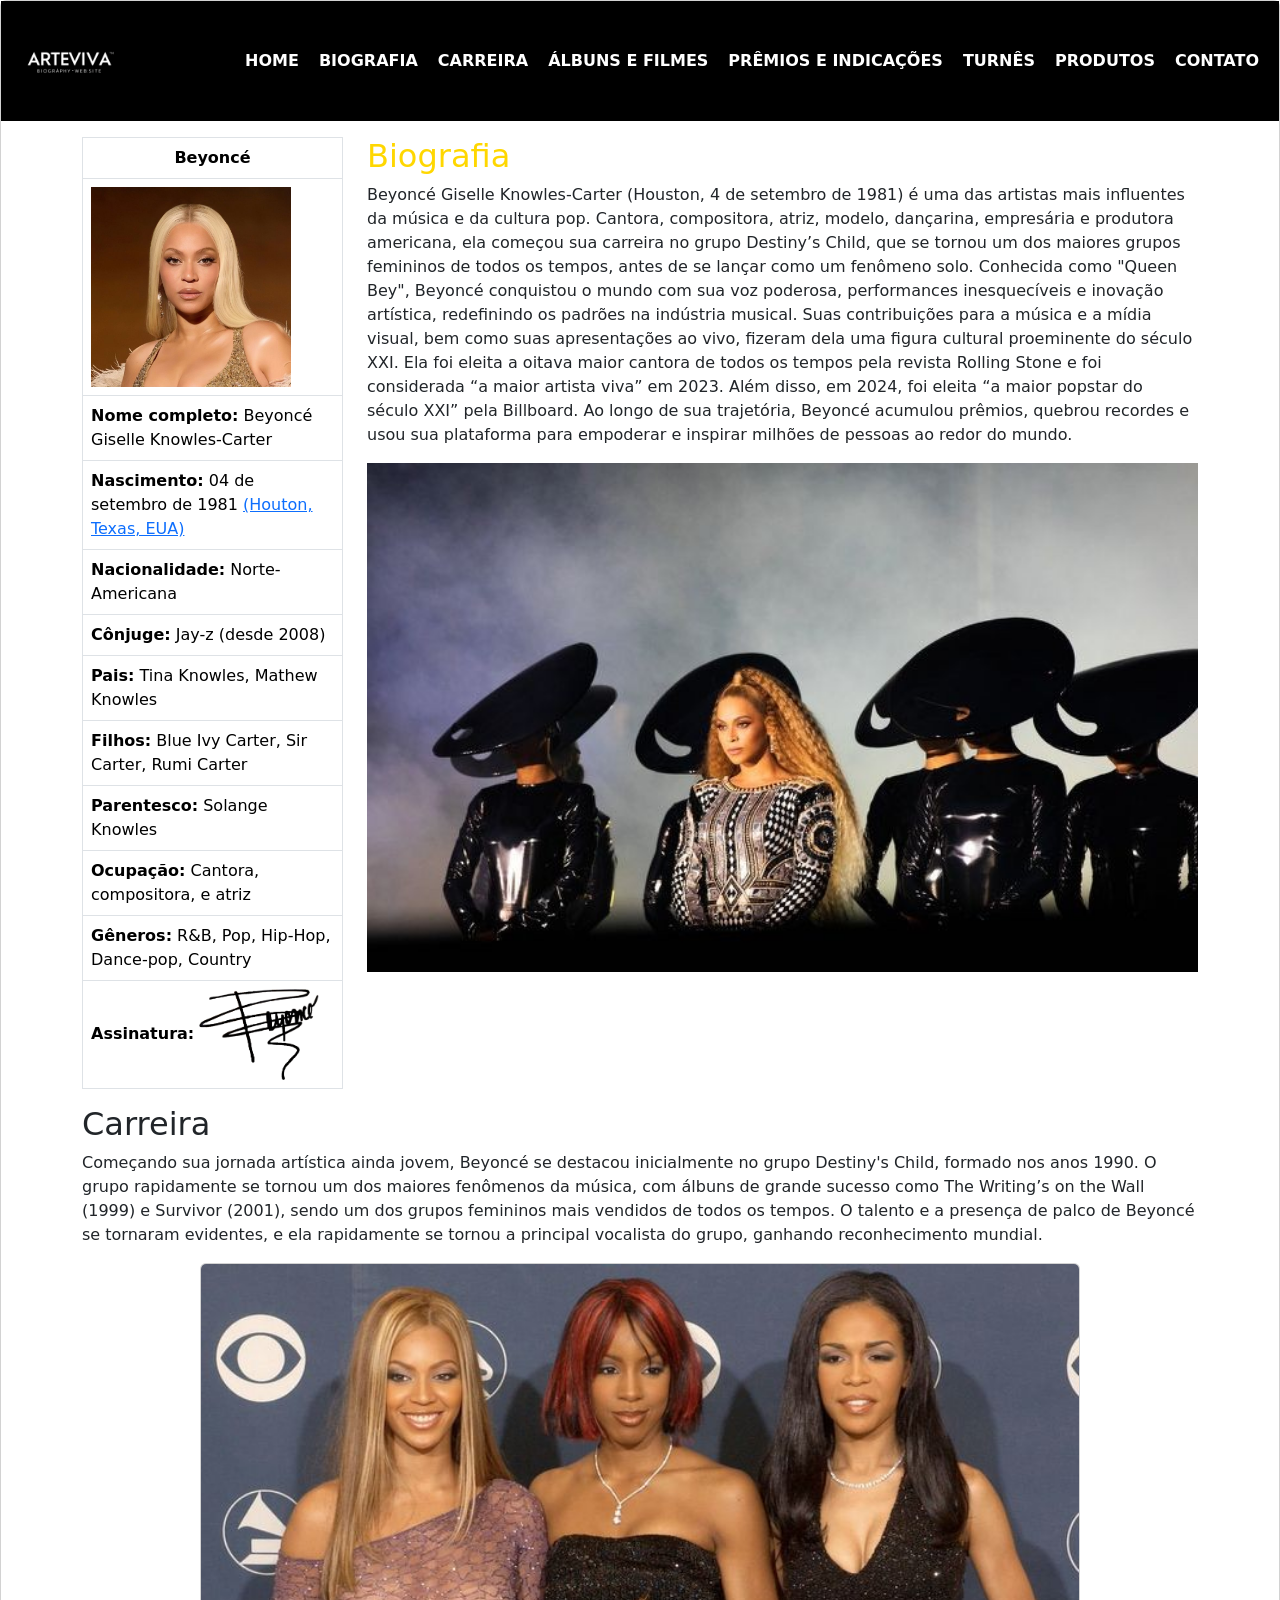
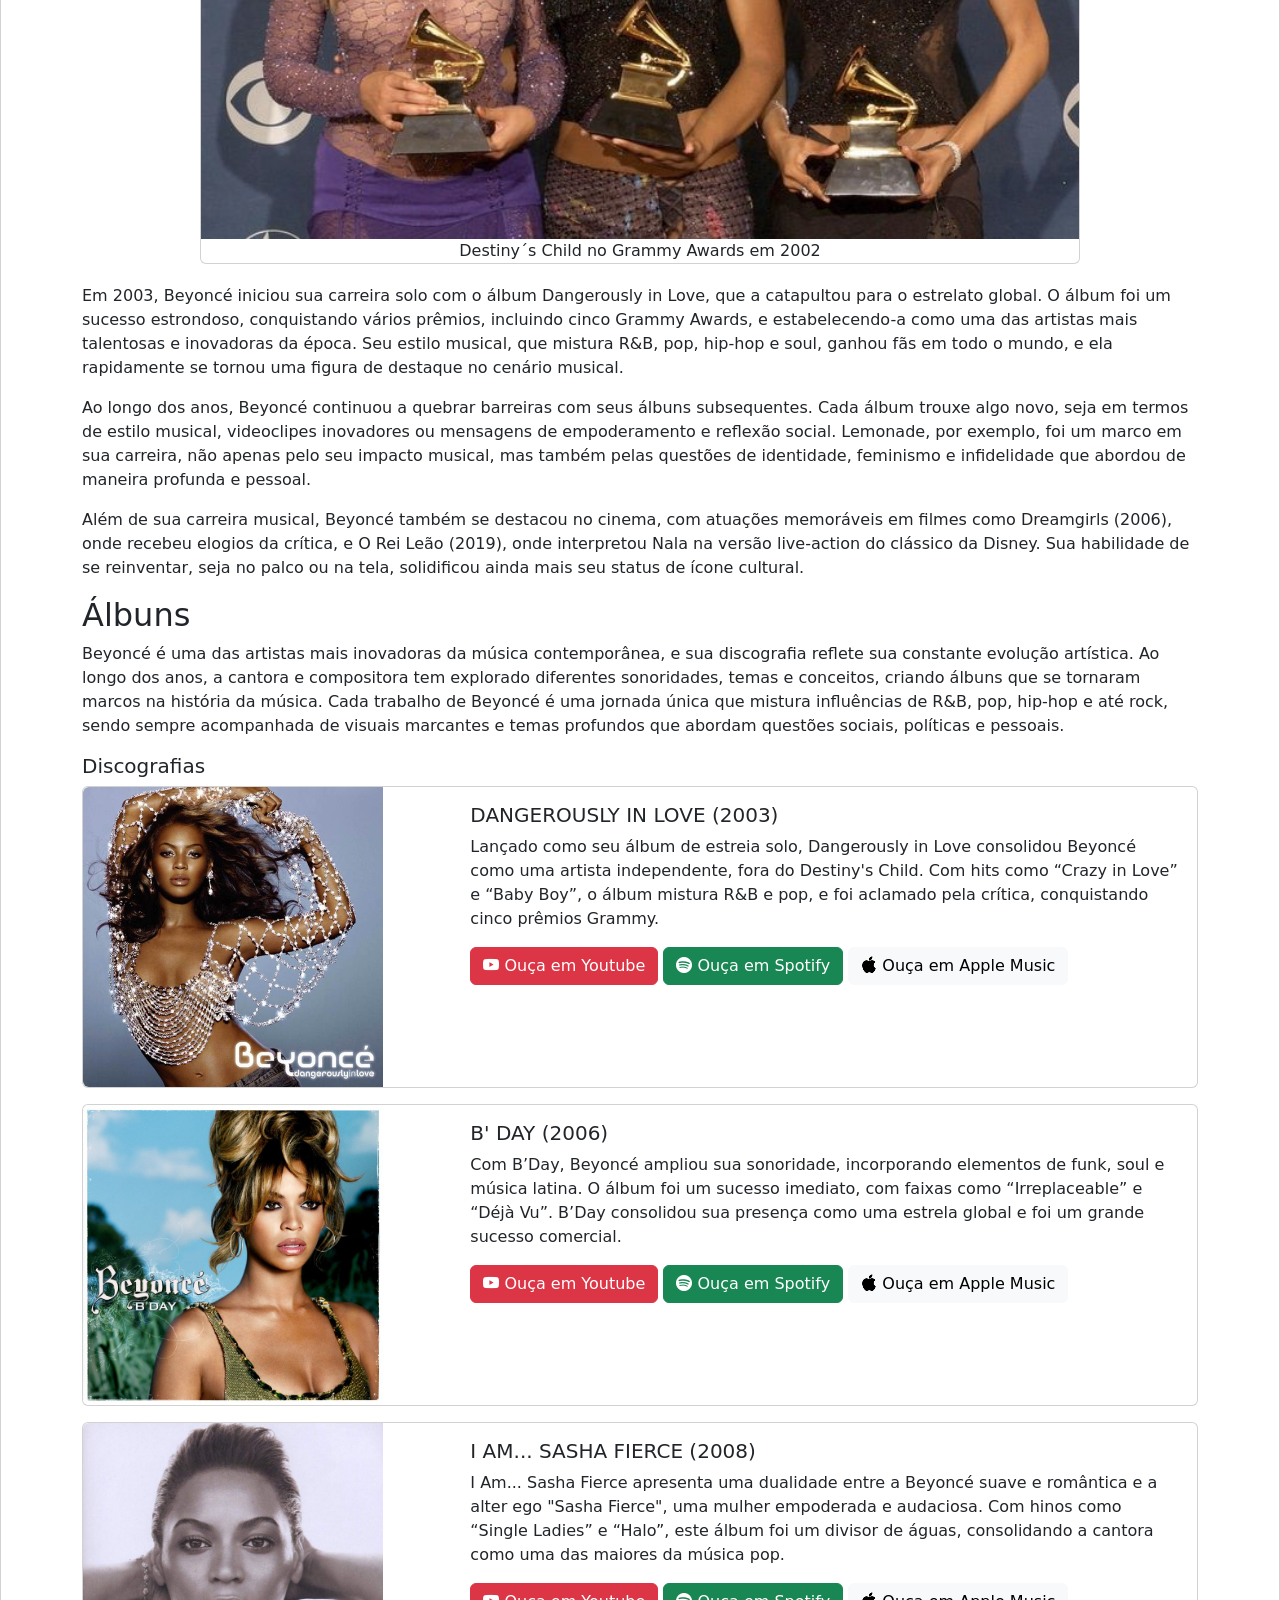
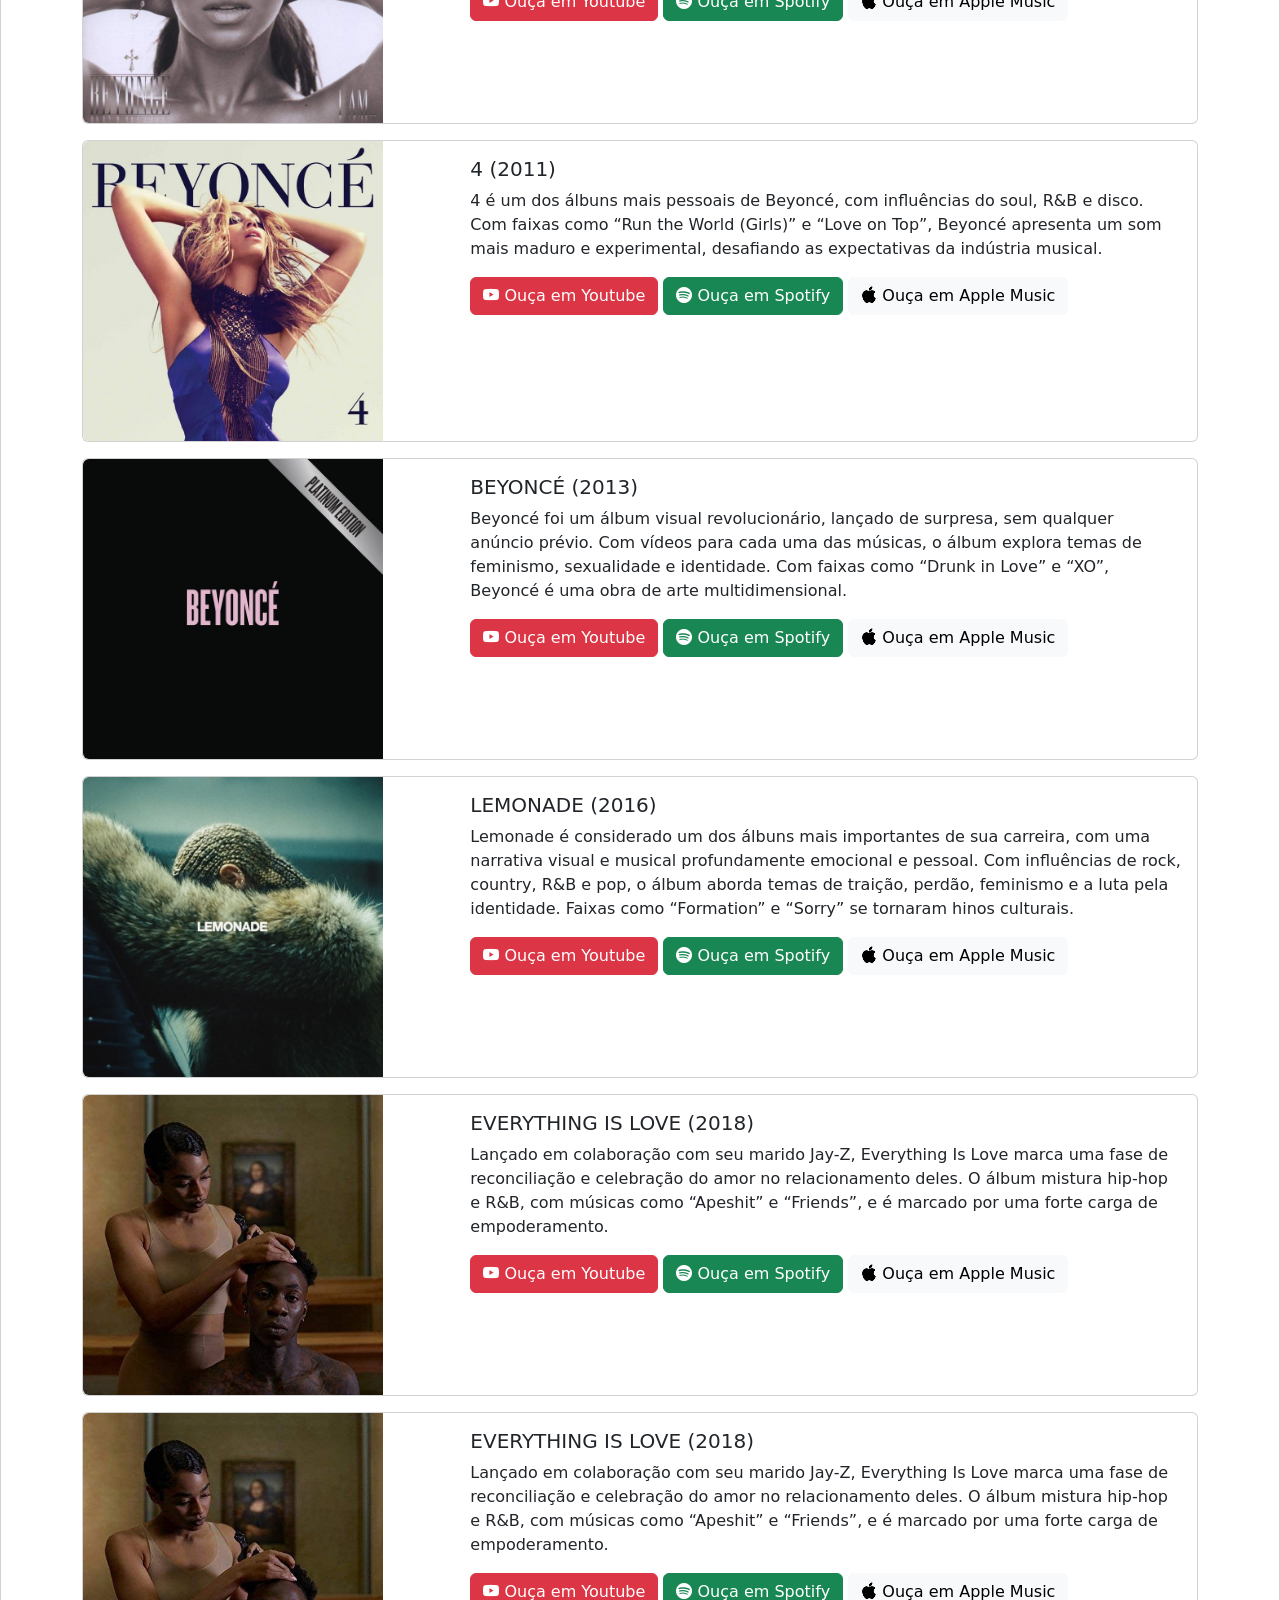
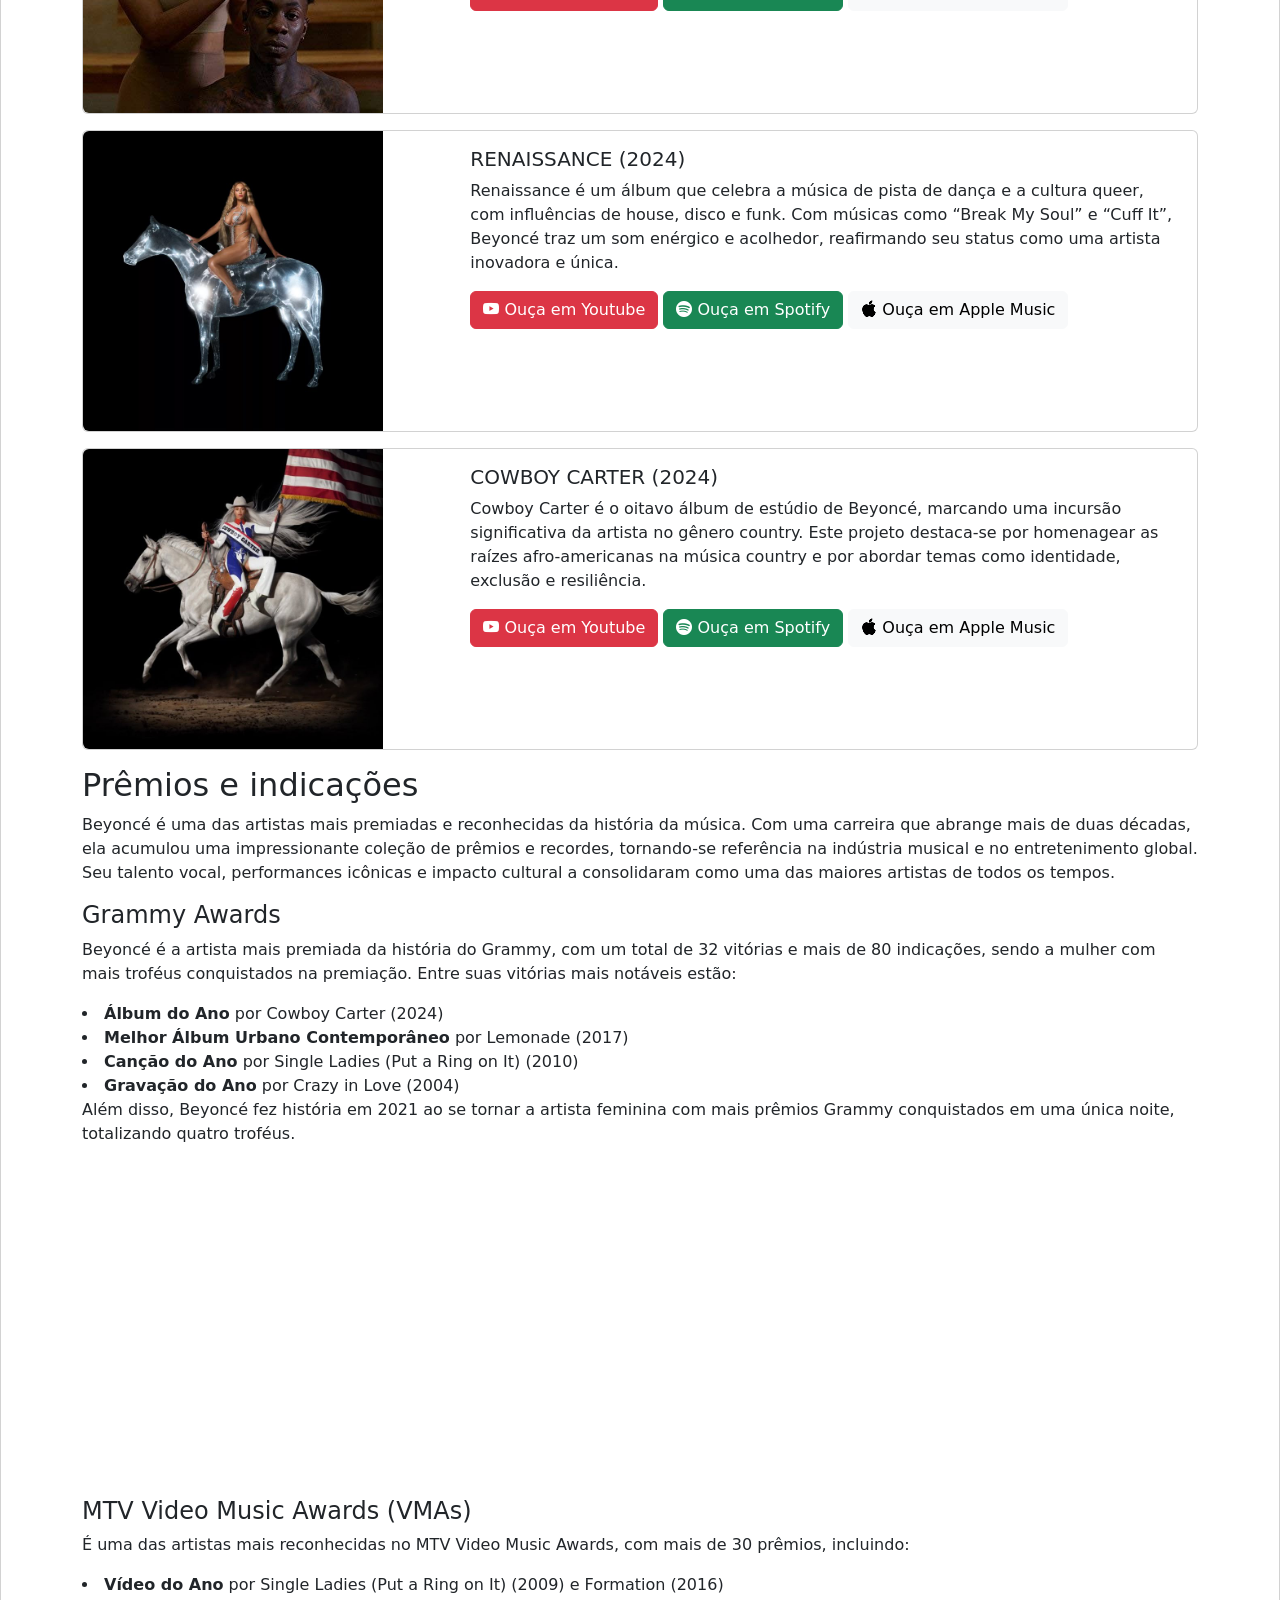
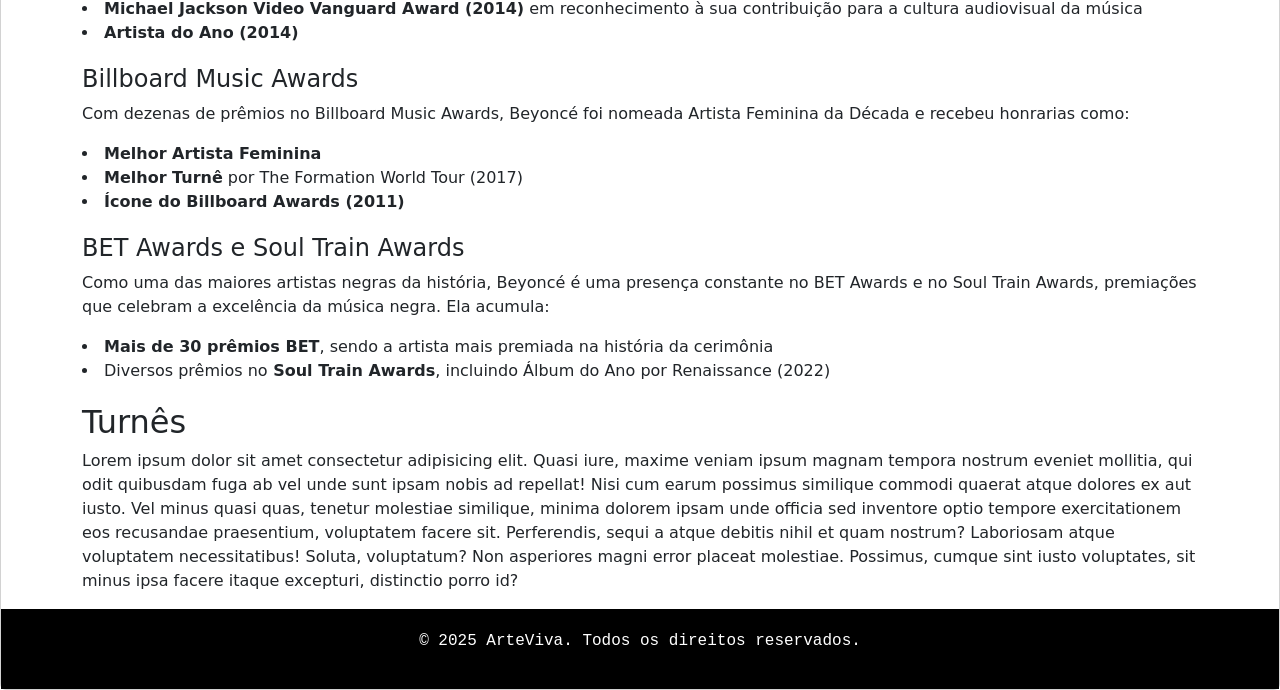
==== commit 063b35de: "ultimo updtate" ====
--- a/biografia.html
+++ b/biografia.html
@@ -80,7 +80,7 @@
                     </table>
                 </div>
                 <div class="col-12 col-md-9 col-lg-9 ms-auto">
-                    <h2>Biografia</h2>
+                    <h2 class="estilo">Biografia</h2>
                     <p>Beyoncé Giselle Knowles-Carter (Houston, 4 de setembro de 1981) é uma das artistas mais
                         influentes da música e da cultura pop. Cantora, compositora, atriz, modelo, dançarina,
                         empresária e produtora americana, ela começou sua carreira no grupo Destiny’s Child, que se
@@ -148,17 +148,20 @@
                             </div>
                             <div class="col-12 col-md-8 col-lg-8">
                                 <div class="card-body">
-                                    <h5 class="card-title">Dangerously Love (2003)</h5>
+                                    <h5 class="card-title">DANGEROUSLY IN LOVE (2003)</h5>
                                     <p class="card-text">Lançado como seu álbum de estreia solo, Dangerously in Love
                                         consolidou Beyoncé como uma artista independente, fora do Destiny's Child. Com
                                         hits como “Crazy in Love” e “Baby Boy”, o álbum mistura R&B e pop, e foi
                                         aclamado pela crítica, conquistando cinco prêmios Grammy.</p>
-                                    <a href="https://youtube.com/playlist?list=OLAK5uy_m_LNFtvBtGHB5lSFMXGoacbZ2Bl20tUWg&si=HfuF0S7FTidXiOQW" target="_blank"
-                                        class="btn btn-danger"><i class="bi bi-youtube"></i> Ouça em Youtube</a>
-                                    <a href="https://open.spotify.com/intl-pt/album/6oxVabMIqCMJRYN1GqR3Vf" target="_blank"
-                                        class="btn btn-success"><i class="bi bi-spotify"></i> Ouça em Spotify</a>
-                                    <a href="https://music.apple.com/us/album/dangerously-in-love/201274359" target="_blank"
-                                        class="btn btn-light"><i class="bi bi-apple"></i> Ouça em Apple Music</a>
+                                    <a href="https://youtube.com/playlist?list=OLAK5uy_m_LNFtvBtGHB5lSFMXGoacbZ2Bl20tUWg&si=HfuF0S7FTidXiOQW"
+                                        target="_blank" class="btn btn-danger"><i class="bi bi-youtube"></i> Ouça em
+                                        Youtube</a>
+                                    <a href="https://open.spotify.com/intl-pt/album/6oxVabMIqCMJRYN1GqR3Vf"
+                                        target="_blank" class="btn btn-success"><i class="bi bi-spotify"></i> Ouça em
+                                        Spotify</a>
+                                    <a href="https://music.apple.com/us/album/dangerously-in-love/201274359"
+                                        target="_blank" class="btn btn-light"><i class="bi bi-apple"></i> Ouça em Apple
+                                        Music</a>
                                 </div>
                             </div>
                         </div>
@@ -171,12 +174,17 @@
                             </div>
                             <div class="col-12 col-md-8 col-lg-8">
                                 <div class="card-body">
-                                    <h5 class="card-title">B' Day (2006)</h5>
-                                    <p class="card-text">Com B’Day, Beyoncé ampliou sua sonoridade, incorporando elementos de funk, soul e música latina. O álbum foi um sucesso imediato, com faixas como “Irreplaceable” e “Déjà Vu”. B’Day consolidou sua presença como uma estrela global e foi um grande sucesso comercial.</p>
-                                    <a href="https://youtube.com/playlist?list=OLAK5uy_krONAGN5TA56ifOy3vHVbpgDYaOTo975Y&si=ias8PESo_4hTxDOR" target="_blank"
-                                        class="btn btn-danger"><i class="bi bi-youtube"></i> Ouça em Youtube</a>
-                                    <a href="https://open.spotify.com/intl-pt/album/77eZ5eMEh3U0KWricrbevO" target="_blank"
-                                        class="btn btn-success"><i class="bi bi-spotify"></i> Ouça em Spotify</a>
+                                    <h5 class="card-title">B' DAY (2006)</h5>
+                                    <p class="card-text">Com B’Day, Beyoncé ampliou sua sonoridade, incorporando
+                                        elementos de funk, soul e música latina. O álbum foi um sucesso imediato, com
+                                        faixas como “Irreplaceable” e “Déjà Vu”. B’Day consolidou sua presença como uma
+                                        estrela global e foi um grande sucesso comercial.</p>
+                                    <a href="https://youtube.com/playlist?list=OLAK5uy_krONAGN5TA56ifOy3vHVbpgDYaOTo975Y&si=ias8PESo_4hTxDOR"
+                                        target="_blank" class="btn btn-danger"><i class="bi bi-youtube"></i> Ouça em
+                                        Youtube</a>
+                                    <a href="https://open.spotify.com/intl-pt/album/77eZ5eMEh3U0KWricrbevO"
+                                        target="_blank" class="btn btn-success"><i class="bi bi-spotify"></i> Ouça em
+                                        Spotify</a>
                                     <a href="https://music.apple.com/us/album/bday/296790269" target="_blank"
                                         class="btn btn-light"><i class="bi bi-apple"></i> Ouça em Apple Music</a>
                                 </div>
@@ -191,34 +199,45 @@
                             </div>
                             <div class="col-12 col-md-8 col-lg-8">
                                 <div class="card-body">
-                                    <h5 class="card-title">I Am... Sasha Fierce (2008)</h5>
-                                    <p class="card-text">I Am... Sasha Fierce apresenta uma dualidade entre a Beyoncé suave e romântica e a alter ego "Sasha Fierce", uma mulher empoderada e audaciosa. Com hinos como “Single Ladies” e “Halo”, este álbum foi um divisor de águas, consolidando a cantora como uma das maiores da música pop.</p>
-                                    <a href="https://www.youtube.com/watch?v=CRR3L5-o3mQ&list=OLAK5uy_lqNGtmw84h3GgdazJtgwjzK0PcklP3lUE&index=2" target="_blank"
-                                        class="btn btn-danger"><i class="bi bi-youtube"></i> Ouça em Youtube</a>
-                                    <a href="https://open.spotify.com/intl-pt/album/20E3PwDg1jaDdK9K565luD" target="_blank"
-                                        class="btn btn-success"><i class="bi bi-spotify"></i> Ouça em Spotify</a>
-                                    <a href="https://music.apple.com/us/album/i-am-sasha-fierce/296016891" target="_blank"
-                                        class="btn btn-light"><i class="bi bi-apple"></i> Ouça em Apple Music</a>
-                                </div>
-                            </div>
-                        </div>
-                    </div>
-                    <div class="card mb-3">
-                        <div class="row g-0">
-                            <div class="col-12 col-md-4 col-lg-4">
-                                <img src="image/four.jpg" class="img-fluid rounded-start" alt="4 photo"
-                                    width="300">
+                                    <h5 class="card-title">I AM... SASHA FIERCE (2008)</h5>
+                                    <p class="card-text">I Am... Sasha Fierce apresenta uma dualidade entre a Beyoncé
+                                        suave e romântica e a alter ego "Sasha Fierce", uma mulher empoderada e
+                                        audaciosa. Com hinos como “Single Ladies” e “Halo”, este álbum foi um divisor de
+                                        águas, consolidando a cantora como uma das maiores da música pop.</p>
+                                    <a href="https://www.youtube.com/watch?v=CRR3L5-o3mQ&list=OLAK5uy_lqNGtmw84h3GgdazJtgwjzK0PcklP3lUE&index=2"
+                                        target="_blank" class="btn btn-danger"><i class="bi bi-youtube"></i> Ouça em
+                                        Youtube</a>
+                                    <a href="https://open.spotify.com/intl-pt/album/20E3PwDg1jaDdK9K565luD"
+                                        target="_blank" class="btn btn-success"><i class="bi bi-spotify"></i> Ouça em
+                                        Spotify</a>
+                                    <a href="https://music.apple.com/us/album/i-am-sasha-fierce/296016891"
+                                        target="_blank" class="btn btn-light"><i class="bi bi-apple"></i> Ouça em Apple
+                                        Music</a>
+                                </div>
+                            </div>
+                        </div>
+                    </div>
+                    <div class="card mb-3">
+                        <div class="row g-0">
+                            <div class="col-12 col-md-4 col-lg-4">
+                                <img src="image/four.jpg" class="img-fluid rounded-start" alt="4 photo" width="300">
                             </div>
                             <div class="col-12 col-md-8 col-lg-8">
                                 <div class="card-body">
                                     <h5 class="card-title">4 (2011)</h5>
-                                    <p class="card-text">4 é um dos álbuns mais pessoais de Beyoncé, com influências do soul, R&B e disco. Com faixas como “Run the World (Girls)” e “Love on Top”, Beyoncé apresenta um som mais maduro e experimental, desafiando as expectativas da indústria musical.</p>
-                                    <a href="https://www.youtube.com/playlist?list=OLAK5uy_n5IXwyifHPOt-3QJX_m6IDhBA_2llDZro" target="_blank"
-                                        class="btn btn-danger"><i class="bi bi-youtube"></i> Ouça em Youtube</a>
-                                    <a href="https://open.spotify.com/intl-pt/album/1gIC63gC3B7o7FfpPACZQJ" target="_blank"
-                                        class="btn btn-success"><i class="bi bi-spotify"></i> Ouça em Spotify</a>
-                                    <a href="https://music.apple.com/us/album/4-expanded-edition/626204707" target="_blank"
-                                        class="btn btn-light"><i class="bi bi-apple"></i> Ouça em Apple Music</a>
+                                    <p class="card-text">4 é um dos álbuns mais pessoais de Beyoncé, com influências do
+                                        soul, R&B e disco. Com faixas como “Run the World (Girls)” e “Love on Top”,
+                                        Beyoncé apresenta um som mais maduro e experimental, desafiando as expectativas
+                                        da indústria musical.</p>
+                                    <a href="https://www.youtube.com/playlist?list=OLAK5uy_n5IXwyifHPOt-3QJX_m6IDhBA_2llDZro"
+                                        target="_blank" class="btn btn-danger"><i class="bi bi-youtube"></i> Ouça em
+                                        Youtube</a>
+                                    <a href="https://open.spotify.com/intl-pt/album/1gIC63gC3B7o7FfpPACZQJ"
+                                        target="_blank" class="btn btn-success"><i class="bi bi-spotify"></i> Ouça em
+                                        Spotify</a>
+                                    <a href="https://music.apple.com/us/album/4-expanded-edition/626204707"
+                                        target="_blank" class="btn btn-light"><i class="bi bi-apple"></i> Ouça em Apple
+                                        Music</a>
                                 </div>
                             </div>
                         </div>
@@ -231,14 +250,20 @@
                             </div>
                             <div class="col-12 col-md-8 col-lg-8">
                                 <div class="card-body">
-                                    <h5 class="card-title">Beyoncé (2013)</h5>
-                                    <p class="card-text">Beyoncé foi um álbum visual revolucionário, lançado de surpresa, sem qualquer anúncio prévio. Com vídeos para cada uma das músicas, o álbum explora temas de feminismo, sexualidade e identidade. Com faixas como “Drunk in Love” e “XO”, Beyoncé é uma obra de arte multidimensional.</p>
-                                    <a href="https://www.youtube.com/watch?v=WnpjuTZ3DMg&list=OLAK5uy_kGjAOvICgms-KmyUZGF-mUUG880Xh503g&index=2" target="_blank"
-                                        class="btn btn-danger"><i class="bi bi-youtube"></i> Ouça em Youtube</a>
-                                    <a href="https://open.spotify.com/intl-pt/album/2UJwKSBUz6rtW4QLK74kQu" target="_blank"
-                                        class="btn btn-success"><i class="bi bi-spotify"></i> Ouça em Spotify</a>
-                                    <a href="https://music.apple.com/us/album/beyonc%C3%A9-platinum-edition/939775882" target="_blank"
-                                        class="btn btn-light"><i class="bi bi-apple"></i> Ouça em Apple Music</a>
+                                    <h5 class="card-title">BEYONCÉ (2013)</h5>
+                                    <p class="card-text">Beyoncé foi um álbum visual revolucionário, lançado de
+                                        surpresa, sem qualquer anúncio prévio. Com vídeos para cada uma das músicas, o
+                                        álbum explora temas de feminismo, sexualidade e identidade. Com faixas como
+                                        “Drunk in Love” e “XO”, Beyoncé é uma obra de arte multidimensional.</p>
+                                    <a href="https://www.youtube.com/watch?v=WnpjuTZ3DMg&list=OLAK5uy_kGjAOvICgms-KmyUZGF-mUUG880Xh503g&index=2"
+                                        target="_blank" class="btn btn-danger"><i class="bi bi-youtube"></i> Ouça em
+                                        Youtube</a>
+                                    <a href="https://open.spotify.com/intl-pt/album/2UJwKSBUz6rtW4QLK74kQu"
+                                        target="_blank" class="btn btn-success"><i class="bi bi-spotify"></i> Ouça em
+                                        Spotify</a>
+                                    <a href="https://music.apple.com/us/album/beyonc%C3%A9-platinum-edition/939775882"
+                                        target="_blank" class="btn btn-light"><i class="bi bi-apple"></i> Ouça em Apple
+                                        Music</a>
                                 </div>
                             </div>
                         </div>
@@ -251,29 +276,175 @@
                             </div>
                             <div class="col-12 col-md-8 col-lg-8">
                                 <div class="card-body">
-                                    <h5 class="card-title">Lemonade (2016)</h5>
-                                    <p class="card-text">Lemonade é considerado um dos álbuns mais importantes de sua carreira, com uma narrativa visual e musical profundamente emocional e pessoal. Com influências de rock, country, R&B e pop, o álbum aborda temas de traição, perdão, feminismo e a luta pela identidade. Faixas como “Formation” e “Sorry” se tornaram hinos culturais.</p>
-                                    <a href="https://www.youtube.com/playlist?list=OLAK5uy_m9dO997hqyquaE-xTYmZUqhm2pyKbQj-k" target="_blank"
-                                        class="btn btn-danger"><i class="bi bi-youtube"></i> Ouça em Youtube</a>
-                                    <a href="https://open.spotify.com/intl-pt/album/7dK54iZuOxXFarGhXwEXfF" target="_blank"
-                                        class="btn btn-success"><i class="bi bi-spotify"></i> Ouça em Spotify</a>
+                                    <h5 class="card-title">LEMONADE (2016)</h5>
+                                    <p class="card-text">Lemonade é considerado um dos álbuns mais importantes de sua
+                                        carreira, com uma narrativa visual e musical profundamente emocional e pessoal.
+                                        Com influências de rock, country, R&B e pop, o álbum aborda temas de traição,
+                                        perdão, feminismo e a luta pela identidade. Faixas como “Formation” e “Sorry” se
+                                        tornaram hinos culturais.</p>
+                                    <a href="https://www.youtube.com/playlist?list=OLAK5uy_m9dO997hqyquaE-xTYmZUqhm2pyKbQj-k"
+                                        target="_blank" class="btn btn-danger"><i class="bi bi-youtube"></i> Ouça em
+                                        Youtube</a>
+                                    <a href="https://open.spotify.com/intl-pt/album/7dK54iZuOxXFarGhXwEXfF"
+                                        target="_blank" class="btn btn-success"><i class="bi bi-spotify"></i> Ouça em
+                                        Spotify</a>
                                     <a href="https://music.apple.com/us/album/lemonade/1460430561" target="_blank"
                                         class="btn btn-light"><i class="bi bi-apple"></i> Ouça em Apple Music</a>
                                 </div>
                             </div>
                         </div>
                     </div>
+                    <div class="card mb-3">
+                        <div class="row g-0">
+                            <div class="col-12 col-md-4 col-lg-4">
+                                <img src="image/carters.jpg" class="img-fluid rounded-start" alt="The carters photo"
+                                    width="300">
+                            </div>
+                            <div class="col-12 col-md-8 col-lg-8">
+                                <div class="card-body">
+                                    <h5 class="card-title">EVERYTHING IS LOVE (2018)</h5>
+                                    <p class="card-text"> Lançado em colaboração com seu marido Jay-Z, Everything Is
+                                        Love marca uma fase de reconciliação e celebração do amor no relacionamento
+                                        deles. O álbum mistura hip-hop e R&B, com músicas como “Apeshit” e “Friends”, e
+                                        é marcado por uma forte carga de empoderamento.</p>
+                                    <a href="https://www.youtube.com/playlist?list=OLAK5uy_kAtVOORRHrvDEoqgySPEYbGCRJId85Qo4"
+                                        target="_blank" class="btn btn-danger"><i class="bi bi-youtube"></i> Ouça em
+                                        Youtube</a>
+                                    <a href="https://open.spotify.com/intl-pt/album/7jbdod8XNRfe2nIhppht46"
+                                        target="_blank" class="btn btn-success"><i class="bi bi-spotify"></i> Ouça em
+                                        Spotify</a>
+                                    <a href="https://music.apple.com/us/album/everything-is-love/1400124394"
+                                        target="_blank" class="btn btn-light"><i class="bi bi-apple"></i> Ouça em Apple
+                                        Music</a>
+                                </div>
+                            </div>
+                        </div>
+                    </div>
+                    <div class="card mb-3">
+                        <div class="row g-0">
+                            <div class="col-12 col-md-4 col-lg-4">
+                                <img src="image/carters.jpg" class="img-fluid rounded-start" alt="The carters photo"
+                                    width="300">
+                            </div>
+                            <div class="col-12 col-md-8 col-lg-8">
+                                <div class="card-body">
+                                    <h5 class="card-title">EVERYTHING IS LOVE (2018)</h5>
+                                    <p class="card-text"> Lançado em colaboração com seu marido Jay-Z, Everything Is
+                                        Love marca uma fase de reconciliação e celebração do amor no relacionamento
+                                        deles. O álbum mistura hip-hop e R&B, com músicas como “Apeshit” e “Friends”, e
+                                        é marcado por uma forte carga de empoderamento.</p>
+                                    <a href="https://www.youtube.com/playlist?list=OLAK5uy_kAtVOORRHrvDEoqgySPEYbGCRJId85Qo4"
+                                        target="_blank" class="btn btn-danger"><i class="bi bi-youtube"></i> Ouça em
+                                        Youtube</a>
+                                    <a href="https://open.spotify.com/intl-pt/album/7jbdod8XNRfe2nIhppht46"
+                                        target="_blank" class="btn btn-success"><i class="bi bi-spotify"></i> Ouça em
+                                        Spotify</a>
+                                    <a href="https://music.apple.com/us/album/everything-is-love/1400124394"
+                                        target="_blank" class="btn btn-light"><i class="bi bi-apple"></i> Ouça em Apple
+                                        Music</a>
+                                </div>
+                            </div>
+                        </div>
+                    </div>
+                    <div class="card mb-3">
+                        <div class="row g-0">
+                            <div class="col-12 col-md-4 col-lg-4">
+                                <img src="image/renaissance.jpg" class="img-fluid rounded-start" alt="Renaissance photo"
+                                    width="300">
+                            </div>
+                            <div class="col-12 col-md-8 col-lg-8">
+                                <div class="card-body">
+                                    <h5 class="card-title">RENAISSANCE (2024)</h5>
+                                    <p class="card-text"> Renaissance é um álbum que celebra a música de pista de dança
+                                        e a cultura queer, com influências de house, disco e funk. Com músicas como
+                                        “Break My Soul” e “Cuff It”, Beyoncé traz um som enérgico e acolhedor,
+                                        reafirmando seu status como uma artista inovadora e única.</p>
+                                    <a href="https://www.youtube.com/playlist?list=OLAK5uy_kRpd1gRFR39i-C0GPyGpm1efJFjSs-GOc"
+                                        target="_blank" class="btn btn-danger"><i class="bi bi-youtube"></i> Ouça em
+                                        Youtube</a>
+                                    <a href="https://open.spotify.com/intl-pt/album/6FJxoadUE4JNVwWHghBwnb"
+                                        target="_blank" class="btn btn-success"><i class="bi bi-spotify"></i> Ouça em
+                                        Spotify</a>
+                                    <a href="https://music.apple.com/us/album/renaissance/1630005298" target="_blank"
+                                        class="btn btn-light"><i class="bi bi-apple"></i> Ouça em Apple Music</a>
+                                </div>
+                            </div>
+                        </div>
+                    </div>
+                    <div class="card mb-3">
+                        <div class="row g-0">
+                            <div class="col-12 col-md-4 col-lg-4">
+                                <img src="image/cc.jpg" class="img-fluid rounded-start" alt="Renaissance photo"
+                                    width="300">
+                            </div>
+                            <div class="col-12 col-md-8 col-lg-8">
+                                <div class="card-body">
+                                    <h5 class="card-title">COWBOY CARTER (2024)</h5>
+                                    <p class="card-text"> Cowboy Carter é o oitavo álbum de estúdio de Beyoncé, marcando
+                                        uma incursão significativa da artista no gênero country. Este projeto destaca-se
+                                        por homenagear as raízes afro-americanas na música country e por abordar temas
+                                        como identidade, exclusão e resiliência.</p>
+                                    <a href="https://www.youtube.com/playlist?list=OLAK5uy_kRpd1gRFR39i-C0GPyGpm1efJFjSs-GOc"
+                                        target="_blank" class="btn btn-danger"><i class="bi bi-youtube"></i> Ouça em
+                                        Youtube</a>
+                                    <a href="https://open.spotify.com/intl-pt/album/6FJxoadUE4JNVwWHghBwnb"
+                                        target="_blank" class="btn btn-success"><i class="bi bi-spotify"></i> Ouça em
+                                        Spotify</a>
+                                    <a href="https://music.apple.com/us/album/renaissance/1630005298" target="_blank"
+                                        class="btn btn-light"><i class="bi bi-apple"></i> Ouça em Apple Music</a>
+                                </div>
+                            </div>
+                        </div>
+                    </div>
                 </div>
                 <div>
                     <h2>Prêmios e indicações</h2>
-                    <p>Lorem ipsum dolor sit amet consectetur adipisicing elit. Quasi iure, maxime veniam ipsum magnam
-                        tempora nostrum eveniet mollitia, qui odit quibusdam fuga ab vel unde sunt ipsam nobis ad
-                        repellat! Nisi cum earum possimus similique commodi quaerat atque dolores ex aut iusto. Vel
-                        minus quasi quas, tenetur molestiae similique, minima dolorem ipsam unde officia sed inventore
-                        optio tempore exercitationem eos recusandae praesentium, voluptatem facere sit. Perferendis,
-                        sequi a atque debitis nihil et quam nostrum? Laboriosam atque voluptatem necessitatibus! Soluta,
-                        voluptatum? Non asperiores magni error placeat molestiae. Possimus, cumque sint iusto
-                        voluptates, sit minus ipsa facere itaque excepturi, distinctio porro id?</p>
+                    <p>Beyoncé é uma das artistas mais premiadas e reconhecidas da história da música. Com uma carreira
+                        que abrange mais de duas décadas, ela acumulou uma impressionante coleção de prêmios e recordes,
+                        tornando-se referência na indústria musical e no entretenimento global. Seu talento vocal,
+                        performances icônicas e impacto cultural a consolidaram como uma das maiores artistas de todos
+                        os tempos.</p>
+                    <h4>Grammy Awards</h4>
+                    <p>Beyoncé é a artista mais premiada da história do Grammy, com um total de 32 vitórias e mais de 80
+                        indicações, sendo a mulher com mais troféus conquistados na premiação. Entre suas vitórias mais
+                        notáveis estão:</p>
+                    <li><strong>Álbum do Ano</strong> por Cowboy Carter (2024)</li>
+                    <li><strong>Melhor Álbum Urbano Contemporâneo</strong> por Lemonade (2017)</li>
+                    <li><strong>Canção do Ano</strong> por Single Ladies (Put a Ring on It) (2010)</li>
+                    <li><strong>Gravação do Ano</strong> por Crazy in Love (2004)</li>
+                    <p>Além disso, Beyoncé fez história em 2021 ao se tornar a artista feminina com mais prêmios Grammy
+                        conquistados em uma única noite, totalizando quatro troféus.</p>
+                    <div class="video-container">
+                        <iframe width="560" height="315"
+                            src="https://www.youtube.com/embed/uEyGYjlzbA0?si=DW9fp_Z8qKha9mr6"
+                            title="YouTube video player" frameborder="0"
+                            allow="accelerometer; autoplay; clipboard-write; encrypted-media; gyroscope; picture-in-picture; web-share"
+                            referrerpolicy="strict-origin-when-cross-origin" allowfullscreen></iframe>
+                    </div>
+                    <div class="test">
+                        <h4>MTV Video Music Awards (VMAs)</h4>
+                        <p> É uma das artistas mais reconhecidas no MTV Video Music Awards, com mais de 30 prêmios,
+                            incluindo:</p>
+                        <li><strong>Vídeo do Ano</strong> por Single Ladies (Put a Ring on It) (2009) e Formation (2016)
+                        </li>
+                        <li><strong>Michael Jackson Video Vanguard Award (2014)</strong> em reconhecimento à sua
+                            contribuição para a cultura audiovisual da música</li>
+                        <li><strong>Artista do Ano (2014)</strong></li>
+                    </div>
+                    <div class="test">
+                        <h4>Billboard Music Awards</h4>
+                        <p>Com dezenas de prêmios no Billboard Music Awards, Beyoncé foi nomeada Artista Feminina da
+                            Década e recebeu honrarias como:</p>
+                        <li><strong>Melhor Artista Feminina</strong></li>
+                        <li><strong>Melhor Turnê</strong> por The Formation World Tour (2017)</li>
+                        <li><strong>Ícone do Billboard Awards (2011)</strong></li>
+                    </div>
+                    <div class="test">
+                        <h4>BET Awards e Soul Train Awards</h4>
+                        <p>Como uma das maiores artistas negras da história, Beyoncé é uma presença constante no BET Awards e no Soul Train Awards, premiações que celebram a excelência da música negra. Ela acumula:</p>
+                        <li><strong>Mais de 30 prêmios BET</strong>, sendo a artista mais premiada na história da cerimônia</li>
+                        <li>Diversos prêmios no<strong> Soul Train Awards</strong>, incluindo Álbum do Ano por Renaissance (2022)</li>
+                    </div>
                 </div>
                 <div>
                     <h2>Turnês</h2>
@@ -289,10 +460,12 @@
             </article>
         </section>
     </main>
+    <footer>
+        <p>&copy; 2025 ArteViva. Todos os direitos reservados.</p>
+    </footer>
     <script src="https://cdn.jsdelivr.net/npm/bootstrap@5.3.3/dist/js/bootstrap.bundle.min.js"
         integrity="sha384-YvpcrYf0tY3lHB60NNkmXc5s9fDVZLESaAA55NDzOxhy9GkcIdslK1eN7N6jIeHz"
         crossorigin="anonymous"></script>
-        @import url("https://cdn.jsdelivr.net/npm/bootstrap-icons@1.11.3/font/bootstrap-icons.min.css");
 </body>
 
 </html>
--- a/css/biografia.css
+++ b/css/biografia.css
@@ -1,6 +1,6 @@
 body {
-    margin: 5px;
-    padding: 5px;
+    /* margin: 5px;
+    padding: 5px; */
     background-color: rgb(0, 0, 0);
     color: white;
 }
@@ -9,7 +9,16 @@
     background-color: black;
     padding: 10px 0;
 }
-
+footer {
+    background-color: black;
+    color: #fff;
+    text-align: center;
+    padding: 20px;
+    font-family: 'Courier New', Courier, monospace;
+}
+.estilo {
+    color: #FFD700;
+}
 .navegacao {
     display: flex;
     align-items: center;
@@ -80,4 +89,12 @@
 }
 .photo {
     margin-bottom: 20px;
+}
+.video-container {
+    display: flex;
+    justify-content: center;
+    margin-bottom: 20px;
+}
+.test {
+    margin-bottom: 20px;
 }
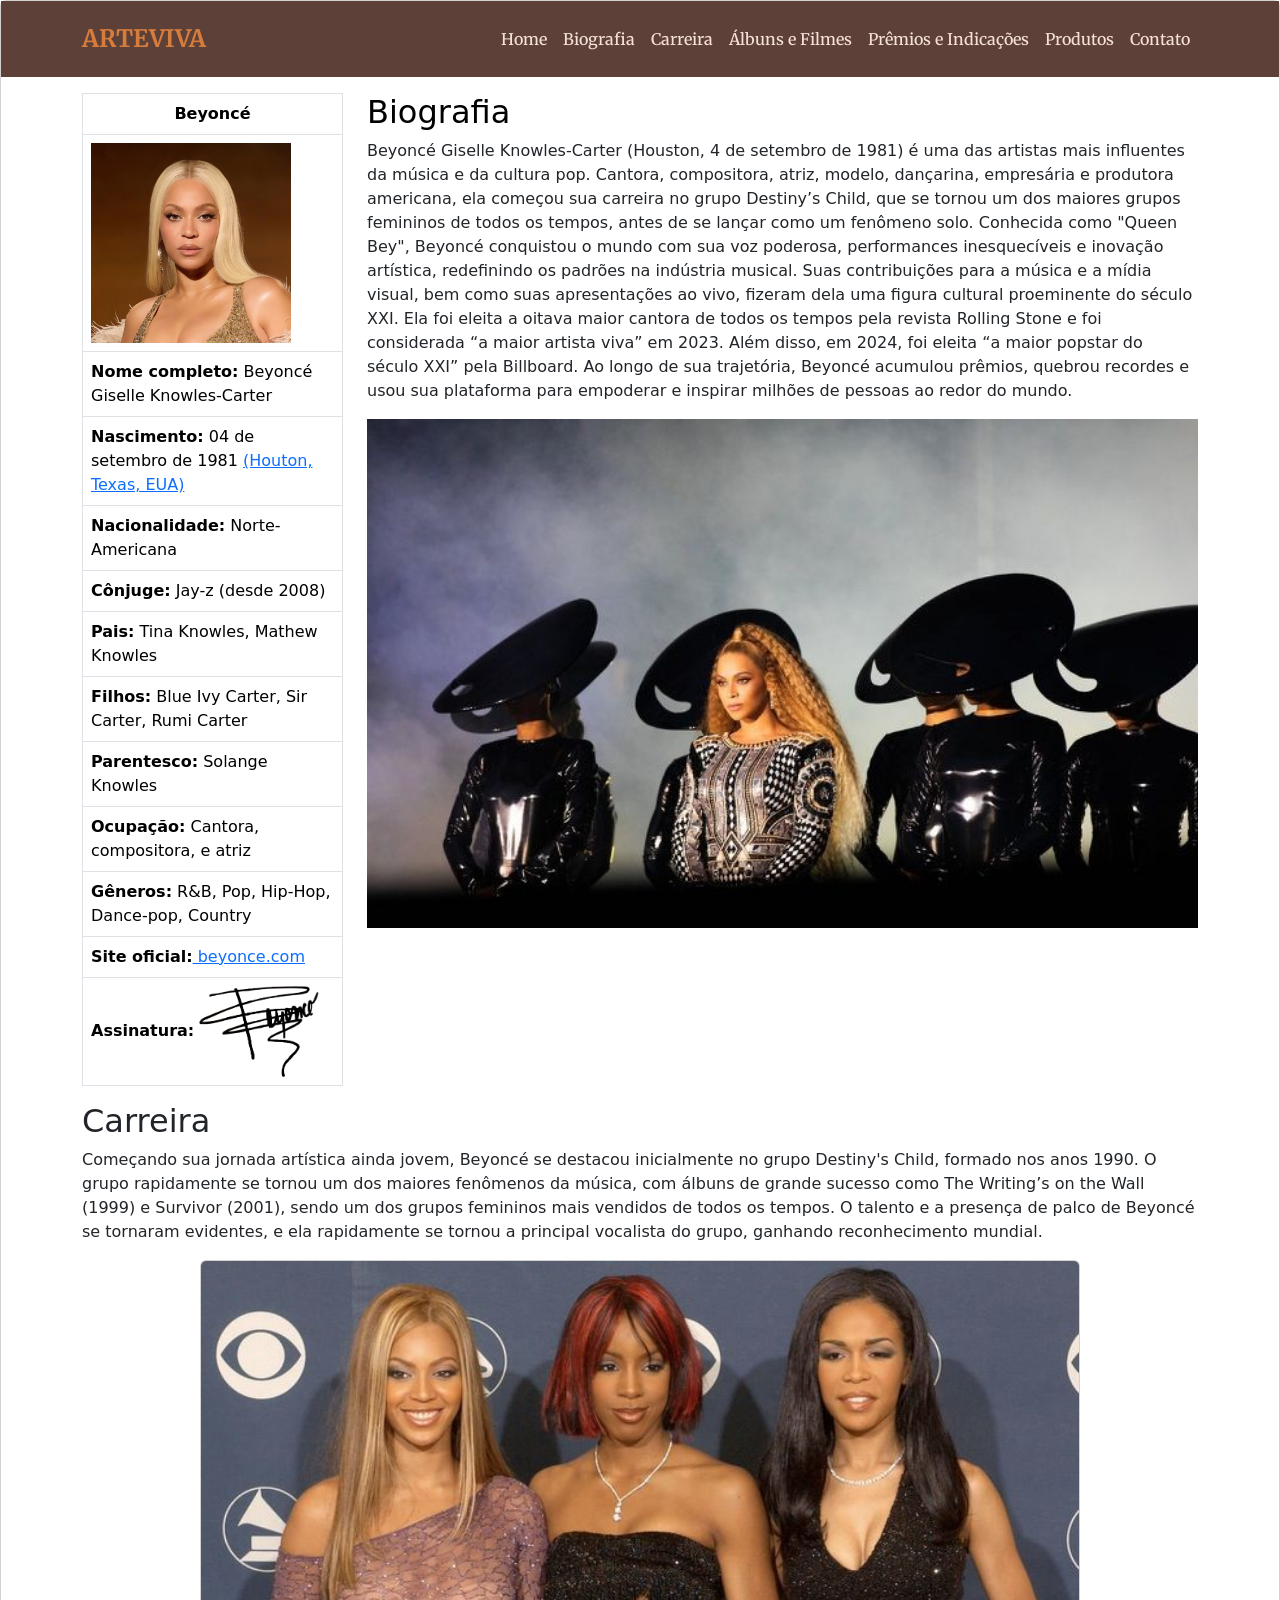
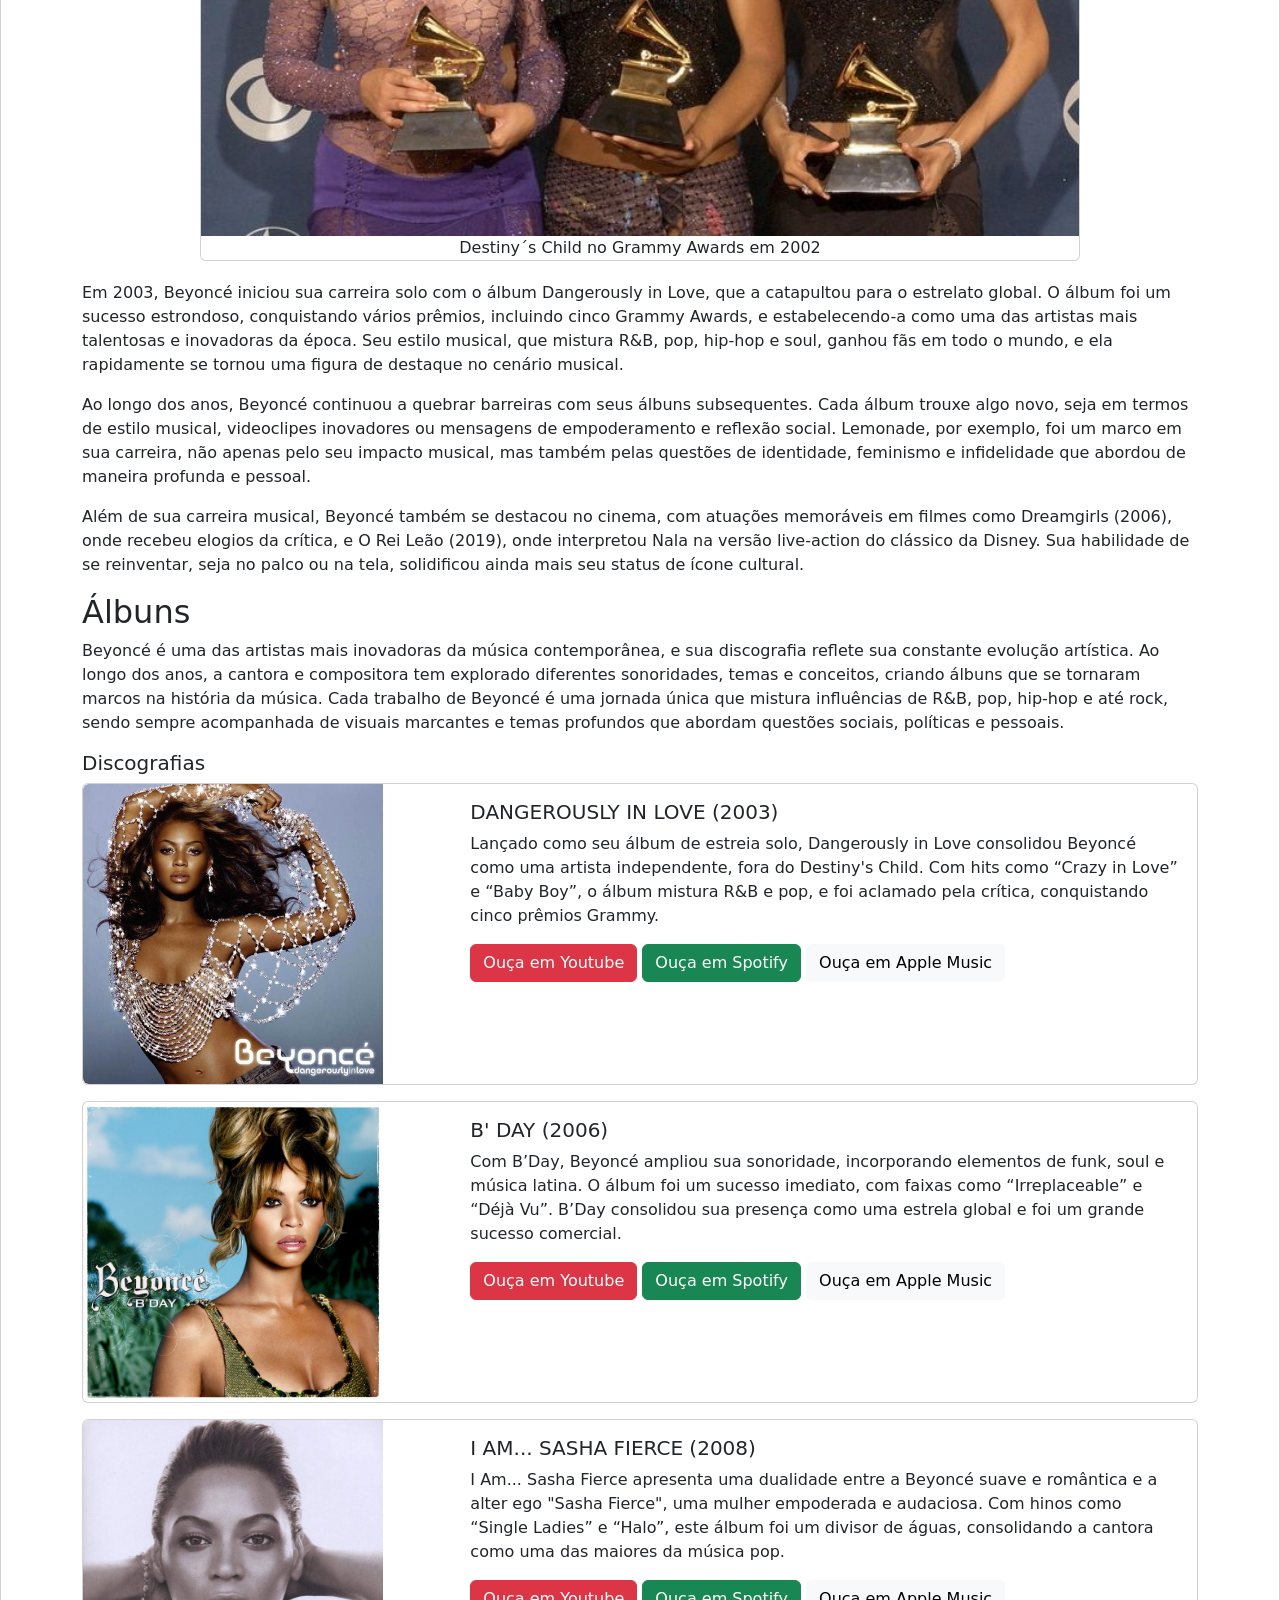
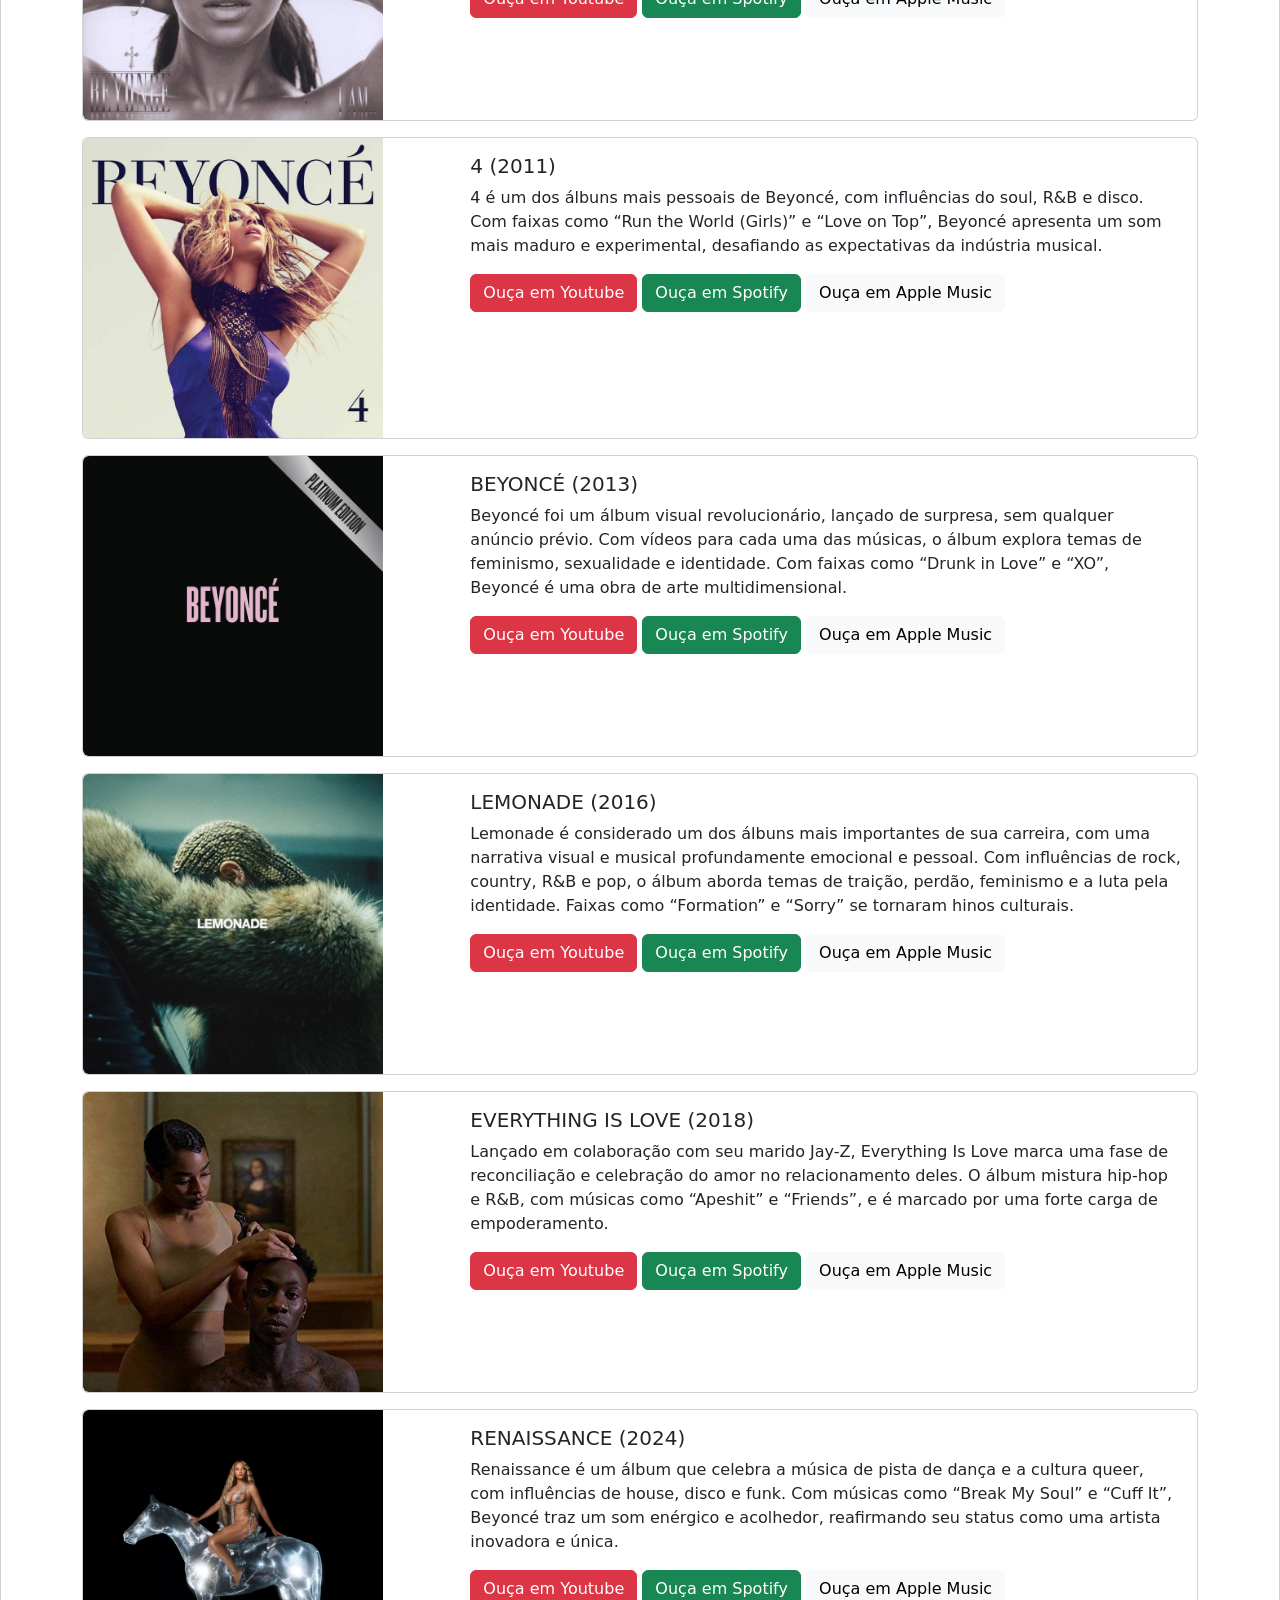
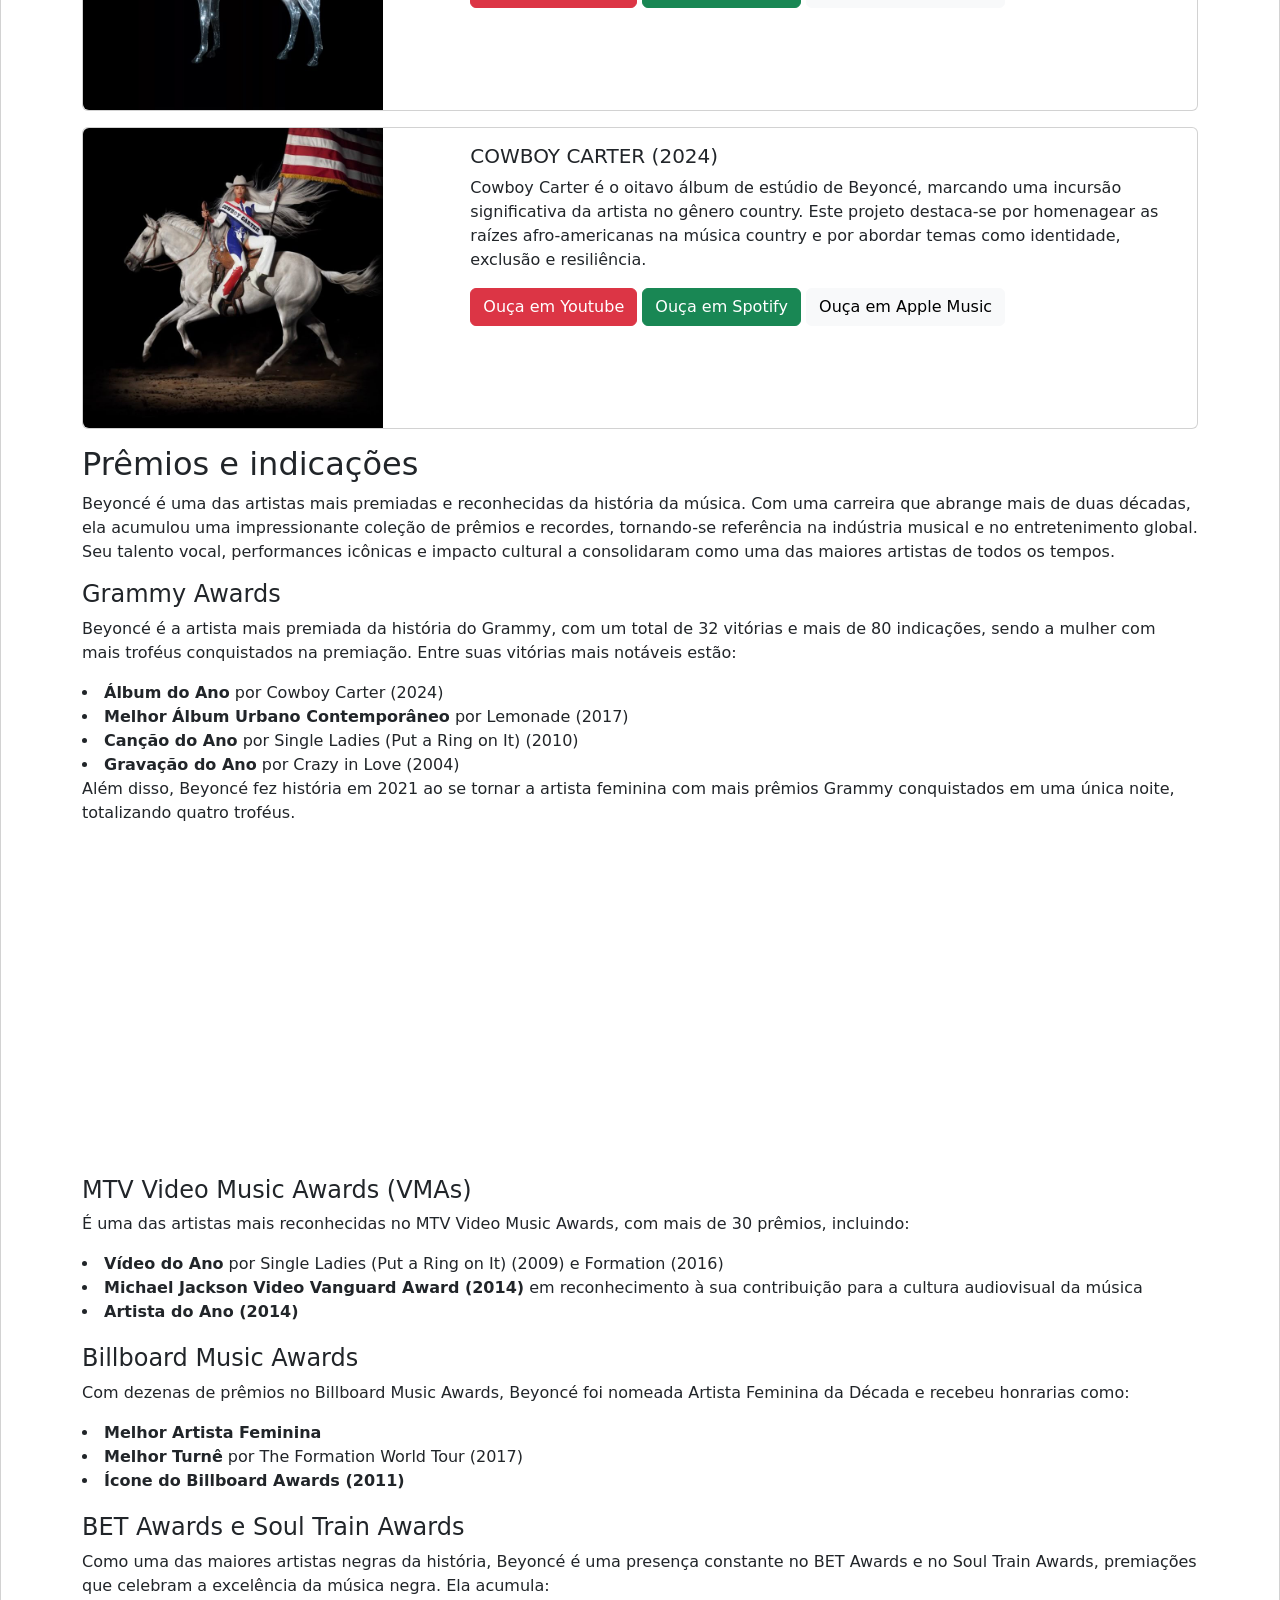
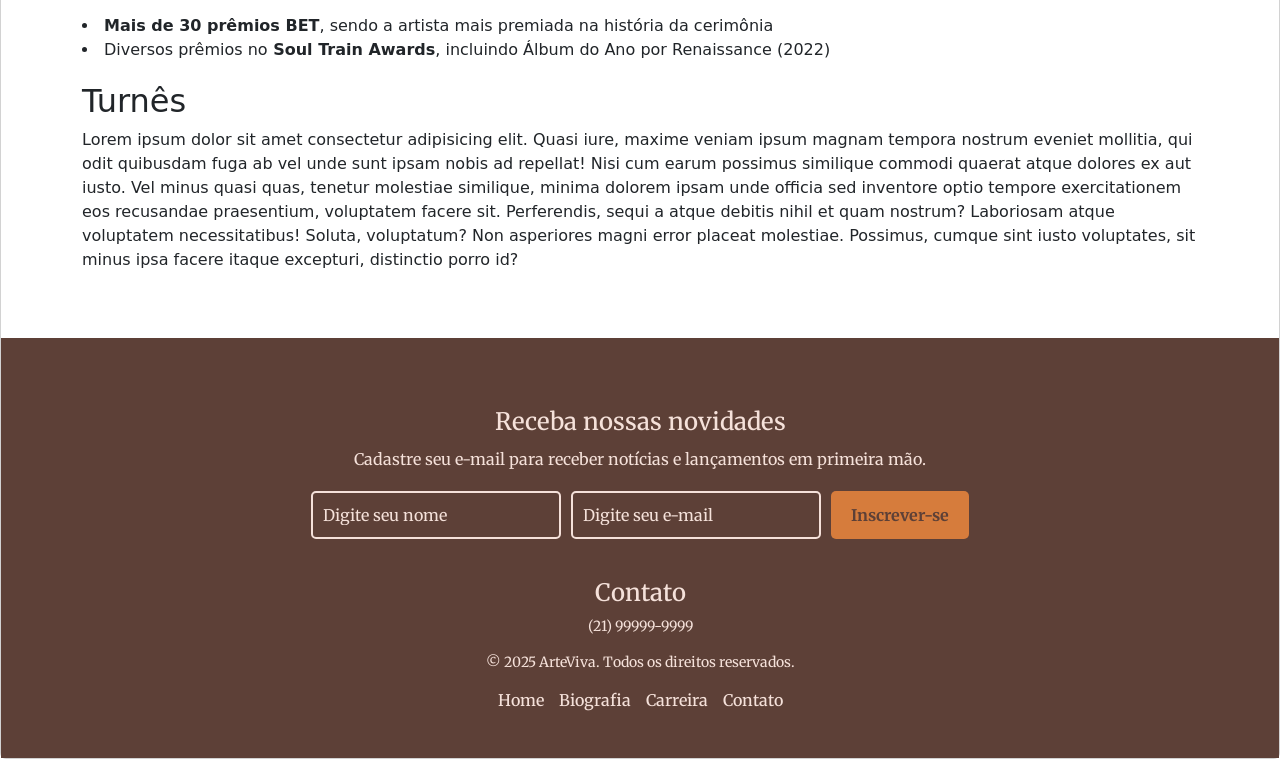
==== commit 59e7d042: "Atualização - 10/03" ====
--- a/biografia.html
+++ b/biografia.html
@@ -5,33 +5,77 @@
     <meta charset="UTF-8">
     <meta name="viewport" content="width=device-width, initial-scale=1.0">
     <link rel="stylesheet" href="css/biografia.css">
-    <link rel="shortcut icon" href="image/logo.png" type="image/x-icon">
-    <link href="https://cdn.jsdelivr.net/npm/bootstrap@5.3.3/dist/css/bootstrap.min.css" rel="stylesheet"
-        integrity="sha384-QWTKZyjpPEjISv5WaRU9OFeRpok6YctnYmDr5pNlyT2bRjXh0JMhjY6hW+ALEwIH" crossorigin="anonymous">
-    <link rel="stylesheet" href="https://cdn.jsdelivr.net/npm/bootstrap-icons@1.11.3/font/bootstrap-icons.min.css">
+    <!-- Fonte Merriweather do Google Fonts -->
+    <link href="https://fonts.googleapis.com/css2?family=Merriweather:wght@300;400;700&display=swap" rel="stylesheet">
+    <!-- Bootstrap CSS -->
+    <link href="https://cdn.jsdelivr.net/npm/bootstrap@5.3.0/dist/css/bootstrap.min.css" rel="stylesheet">
+    <style>
+        /* Estilização da Navbar */
+        .custom-navbar {
+            background-color: #5D4037;
+            /* Marrom escuro */
+            font-family: 'Merriweather', serif;
+            /* Fonte clássica */
+            padding: 15px 0;
+        }
+
+        .custom-navbar .nav-link {
+            color: #F5E1DA !important;
+            /* Bege claro */
+            font-weight: 500;
+            transition: color 0.3s ease-in-out;
+            padding: 10px 15px;
+        }
+
+        .custom-navbar .nav-link:hover {
+            color: #D67C3C !important;
+            /* Laranja queimado */
+        }
+
+        .custom-navbar .navbar-brand {
+            color: #D67C3C !important;
+            /* Nome do site em laranja queimado */
+            font-weight: 700;
+            font-size: 1.5rem;
+        }
+
+        .custom-navbar .navbar-toggler {
+            border-color: #F5E1DA;
+            /* Ícone do menu responsivo bege */
+        }
+
+        .custom-navbar .navbar-toggler-icon {
+            filter: invert(1);
+            /* Deixa o ícone claro */
+        }
+    </style>
     <title>Biografia</title>
 </head>
 
 <body class="card text">
-    <header>
-        <nav class="navegacao">
-            <a href="#"><img src="image/logo.png" alt="logo" width="100"></a>
-            <ul>
-                <li><a href="home.html">HOME</a></li>
-                <li><a href="biografia.html">BIOGRAFIA</a></li>
-                <li><a href="biografia.html#Carreira">CARREIRA</a></li>
-                <li><a href="">ÁLBUNS E FILMES</a></li>
-                <li><a href="">PRÊMIOS E INDICAÇÕES</a></li>
-                <li><a href="">TURNÊS</a></li>
-                <li><a href="https://shop.beyonce.com/" target="_blank">PRODUTOS</a></li>
-                <li><a href="home.html#CONTATO">CONTATO</a></li>
-            </ul>
-        </nav>
-    </header>
+    <nav class="navbar navbar-expand-lg custom-navbar">
+        <div class="container">
+            <a class="navbar-brand" href="#">ARTEVIVA</a>
+            <button class="navbar-toggler" type="button" data-bs-toggle="collapse" data-bs-target="#navbarNav">
+                <span class="navbar-toggler-icon"></span>
+            </button>
+            <div class="collapse navbar-collapse" id="navbarNav">
+                <ul class="navbar-nav ms-auto">
+                    <li class="nav-item"><a class="nav-link active" href="home.html">Home</a></li>
+                    <li class="nav-item"><a class="nav-link" href="biografia.html">Biografia</a></li>
+                    <li class="nav-item"><a class="nav-link" href="#carreira">Carreira</a></li>
+                    <li class="nav-item"><a class="nav-link" href="#albuns">Álbuns e Filmes</a></li>
+                    <li class="nav-item"><a class="nav-link" href="#premios">Prêmios e Indicações</a></li>
+                    <li class="nav-item"><a class="nav-link" href="https://shop.beyonce.com/">Produtos</a></li>
+                    <li class="nav-item"><a class="nav-link" href="#">Contato</a></li>
+                </ul>
+            </div>
+        </div>
+    </nav>
     <main>
         <section class="container mt-3">
             <div class="row align-items-start">
-                <div class="col-12 col-md-3 col-lg-3">
+                <div class="col-12 col-md-6 col-lg-3">
                     <table class="table table-bordered">
                         <thead>
                             <tr>
@@ -74,12 +118,16 @@
                                 <td><strong>Gêneros:</strong> R&B, Pop, Hip-Hop, Dance-pop, Country</td>
                             </tr>
                             <tr>
+                                <td><strong>Site oficial:</strong><a href="https://beyonce.com/" target="_blank">
+                                        beyonce.com</a></td>
+                            </tr>
+                            <tr>
                                 <td><strong>Assinatura:</strong> <img src="image/image.png" alt="" width="120"></td>
                             </tr>
                         </tbody>
                     </table>
                 </div>
-                <div class="col-12 col-md-9 col-lg-9 ms-auto">
+                <div class="col-12 col-md-6 col-lg-9 ms-auto" id="biografia">
                     <h2 class="estilo">Biografia</h2>
                     <p>Beyoncé Giselle Knowles-Carter (Houston, 4 de setembro de 1981) é uma das artistas mais
                         influentes da música e da cultura pop. Cantora, compositora, atriz, modelo, dançarina,
@@ -97,7 +145,7 @@
                 </div>
             </div>
         </section>
-        <section class="container">
+        <section class="container" id="carreira">
             <article class="row">
                 <div class="col-12 col-md-12 col-lg-12">
                     <h2>Carreira</h2>
@@ -131,7 +179,7 @@
                         interpretou Nala na versão live-action do clássico da Disney. Sua habilidade de se reinventar,
                         seja no palco ou na tela, solidificou ainda mais seu status de ícone cultural.</p>
                 </div>
-                <div>
+                <div id="albuns">
                     <h2>Álbuns</h2>
                     <p>Beyoncé é uma das artistas mais inovadoras da música contemporânea, e sua discografia reflete sua
                         constante evolução artística. Ao longo dos anos, a cantora e compositora tem explorado
@@ -323,32 +371,6 @@
                     <div class="card mb-3">
                         <div class="row g-0">
                             <div class="col-12 col-md-4 col-lg-4">
-                                <img src="image/carters.jpg" class="img-fluid rounded-start" alt="The carters photo"
-                                    width="300">
-                            </div>
-                            <div class="col-12 col-md-8 col-lg-8">
-                                <div class="card-body">
-                                    <h5 class="card-title">EVERYTHING IS LOVE (2018)</h5>
-                                    <p class="card-text"> Lançado em colaboração com seu marido Jay-Z, Everything Is
-                                        Love marca uma fase de reconciliação e celebração do amor no relacionamento
-                                        deles. O álbum mistura hip-hop e R&B, com músicas como “Apeshit” e “Friends”, e
-                                        é marcado por uma forte carga de empoderamento.</p>
-                                    <a href="https://www.youtube.com/playlist?list=OLAK5uy_kAtVOORRHrvDEoqgySPEYbGCRJId85Qo4"
-                                        target="_blank" class="btn btn-danger"><i class="bi bi-youtube"></i> Ouça em
-                                        Youtube</a>
-                                    <a href="https://open.spotify.com/intl-pt/album/7jbdod8XNRfe2nIhppht46"
-                                        target="_blank" class="btn btn-success"><i class="bi bi-spotify"></i> Ouça em
-                                        Spotify</a>
-                                    <a href="https://music.apple.com/us/album/everything-is-love/1400124394"
-                                        target="_blank" class="btn btn-light"><i class="bi bi-apple"></i> Ouça em Apple
-                                        Music</a>
-                                </div>
-                            </div>
-                        </div>
-                    </div>
-                    <div class="card mb-3">
-                        <div class="row g-0">
-                            <div class="col-12 col-md-4 col-lg-4">
                                 <img src="image/renaissance.jpg" class="img-fluid rounded-start" alt="Renaissance photo"
                                     width="300">
                             </div>
@@ -397,7 +419,7 @@
                         </div>
                     </div>
                 </div>
-                <div>
+                <div id="premios">
                     <h2>Prêmios e indicações</h2>
                     <p>Beyoncé é uma das artistas mais premiadas e reconhecidas da história da música. Com uma carreira
                         que abrange mais de duas décadas, ela acumulou uma impressionante coleção de prêmios e recordes,
@@ -441,9 +463,13 @@
                     </div>
                     <div class="test">
                         <h4>BET Awards e Soul Train Awards</h4>
-                        <p>Como uma das maiores artistas negras da história, Beyoncé é uma presença constante no BET Awards e no Soul Train Awards, premiações que celebram a excelência da música negra. Ela acumula:</p>
-                        <li><strong>Mais de 30 prêmios BET</strong>, sendo a artista mais premiada na história da cerimônia</li>
-                        <li>Diversos prêmios no<strong> Soul Train Awards</strong>, incluindo Álbum do Ano por Renaissance (2022)</li>
+                        <p>Como uma das maiores artistas negras da história, Beyoncé é uma presença constante no BET
+                            Awards e no Soul Train Awards, premiações que celebram a excelência da música negra. Ela
+                            acumula:</p>
+                        <li><strong>Mais de 30 prêmios BET</strong>, sendo a artista mais premiada na história da
+                            cerimônia</li>
+                        <li>Diversos prêmios no<strong> Soul Train Awards</strong>, incluindo Álbum do Ano por
+                            Renaissance (2022)</li>
                     </div>
                 </div>
                 <div>
@@ -460,8 +486,31 @@
             </article>
         </section>
     </main>
-    <footer>
-        <p>&copy; 2025 ArteViva. Todos os direitos reservados.</p>
+    <footer class="custom-footer">
+        <section class="newsletter-section">
+            <div class="container">
+                <h2>Receba nossas novidades</h2>
+                <p>Cadastre seu e-mail para receber notícias e lançamentos em primeira mão.</p>
+                <form class="newsletter-form">
+                    <input type="nome" placeholder="Digite seu nome" required>
+                    <input type="email" placeholder="Digite seu e-mail" required>
+                    <button type="submit">Inscrever-se</button>
+                </form>
+            </div>
+        </section>
+        <div class="footer-contact">
+            <h4>Contato</h4>
+            <p><i class="bi bi-telephone"></i>(21) 99999-9999</p>
+        </div>
+        <div class="container text-center">
+            <p>&copy; 2025 ArteViva. Todos os direitos reservados.</p>
+            <ul class="footer-links">
+                <li><a href="#">Home</a></li>
+                <li><a href="#">Biografia</a></li>
+                <li><a href="#">Carreira</a></li>
+                <li><a href="#">Contato</a></li>
+            </ul>
+        </div>
     </footer>
     <script src="https://cdn.jsdelivr.net/npm/bootstrap@5.3.3/dist/js/bootstrap.bundle.min.js"
         integrity="sha384-YvpcrYf0tY3lHB60NNkmXc5s9fDVZLESaAA55NDzOxhy9GkcIdslK1eN7N6jIeHz"
--- a/css/biografia.css
+++ b/css/biografia.css
@@ -1,23 +1,47 @@
 body {
     /* margin: 5px;
     padding: 5px; */
+    color: rgb(0, 0, 0);
+}
+
+header {
     background-color: rgb(0, 0, 0);
-    color: white;
-}
-
-header {
-    background-color: black;
     padding: 10px 0;
 }
-footer {
-    background-color: black;
-    color: #fff;
-    text-align: center;
-    padding: 20px;
-    font-family: 'Courier New', Courier, monospace;
-}
+/* Estilização do Footer */
+.custom-footer {
+    background-color: #5D4037; /* Marrom escuro */
+    color: #F5E1DA; /* Bege claro */
+    font-family: 'Merriweather', serif;
+    padding: 20px 0;
+    margin-top: 50px;
+  }
+  .custom-footer p {
+    margin: 0;
+    font-size: 14px;
+  }
+  .custom-footer .footer-links {
+    list-style: none;
+    padding: 0;
+    margin-top: 10px;
+    display: flex;
+    justify-content: center;
+    gap: 15px;
+  }
+  .custom-footer .footer-links li {
+    display: inline;
+  }
+  .custom-footer .footer-links a {
+    color: #F5E1DA; /* Bege */
+    text-decoration: none;
+    font-weight: 500;
+    transition: color 0.3s ease-in-out;
+  }
+  .custom-footer .footer-links a:hover {
+    color: #D67C3C; /* Laranja queimado */
+  }
 .estilo {
-    color: #FFD700;
+    color: #000000;
 }
 .navegacao {
     display: flex;
@@ -41,7 +65,7 @@
 }
 
 .navegacao ul li a {
-    color: white;
+    color: rgb(255, 255, 255);
     text-decoration: none;
     font-weight: 600;
     padding-bottom: 4px;
@@ -97,4 +121,92 @@
 }
 .test {
     margin-bottom: 20px;
-}+}
+/* Estilização do Footer */
+.custom-footer {
+    background-color: #5D4037; /* Marrom escuro */
+    color: #F5E1DA; /* Bege claro */
+    font-family: 'Merriweather', serif;
+    padding: 30px 20px;
+    text-align: center;
+  }
+  .footer-content {
+    max-width: 800px;
+    margin: 0 auto;
+  }
+  .custom-footer p {
+    margin-bottom: 15px;
+    font-size: 14px;
+  }
+  /* Links do Footer */
+  .footer-links {
+    list-style: none;
+    padding: 0;
+    display: flex;
+    justify-content: center;
+    gap: 15px;
+  }
+  .footer-links li {
+    display: inline;
+  }
+  .footer-links a {
+    color: #F5E1DA;
+    text-decoration: none;
+    font-weight: 500;
+    transition: color 0.3s;
+  }
+  .footer-links a:hover {
+    color: #D67C3C;
+  }
+/* Estilização da Seção */
+.newsletter-section {
+    background-color: #5D4037; /* Marrom escuro */
+    color: #F5E1DA; /* Bege claro */
+    font-family: 'Merriweather', serif;
+    text-align: center;
+    padding: 40px 20px;
+    /* margin-top: 50px; */
+  }
+  .newsletter-section h2 {
+    font-size: 24px;
+    margin-bottom: 10px;
+  }
+  .newsletter-section p {
+    font-size: 16px;
+    margin-bottom: 20px;
+  }
+
+  /* Estilização do Formulário */
+  .newsletter-form {
+    display: flex;
+    justify-content: center;
+    gap: 10px;
+    flex-wrap: wrap;
+  }
+  .newsletter-form input {
+    padding: 10px;
+    font-size: 16px;
+    border: 2px solid #F5E1DA; /* Bege claro */
+    border-radius: 5px;
+    background-color: transparent;
+    color: #F5E1DA; /* Texto bege */
+    width: 250px;
+  }
+  .newsletter-form input::placeholder {
+    color: #F5E1DA; /* Placeholder bege */
+  }
+  .newsletter-form button {
+    background-color: #D67C3C; /* Laranja queimado */
+    color: #5D4037; /* Marrom escuro */
+    border: none;
+    padding: 10px 20px;
+    font-size: 16px;
+    font-weight: bold;
+    border-radius: 5px;
+    cursor: pointer;
+    transition: background 0.3s ease-in-out;
+  }
+  .newsletter-form button:hover {
+    background-color: #F5E1DA; /* Bege claro */
+    color: #5D4030;
+  }
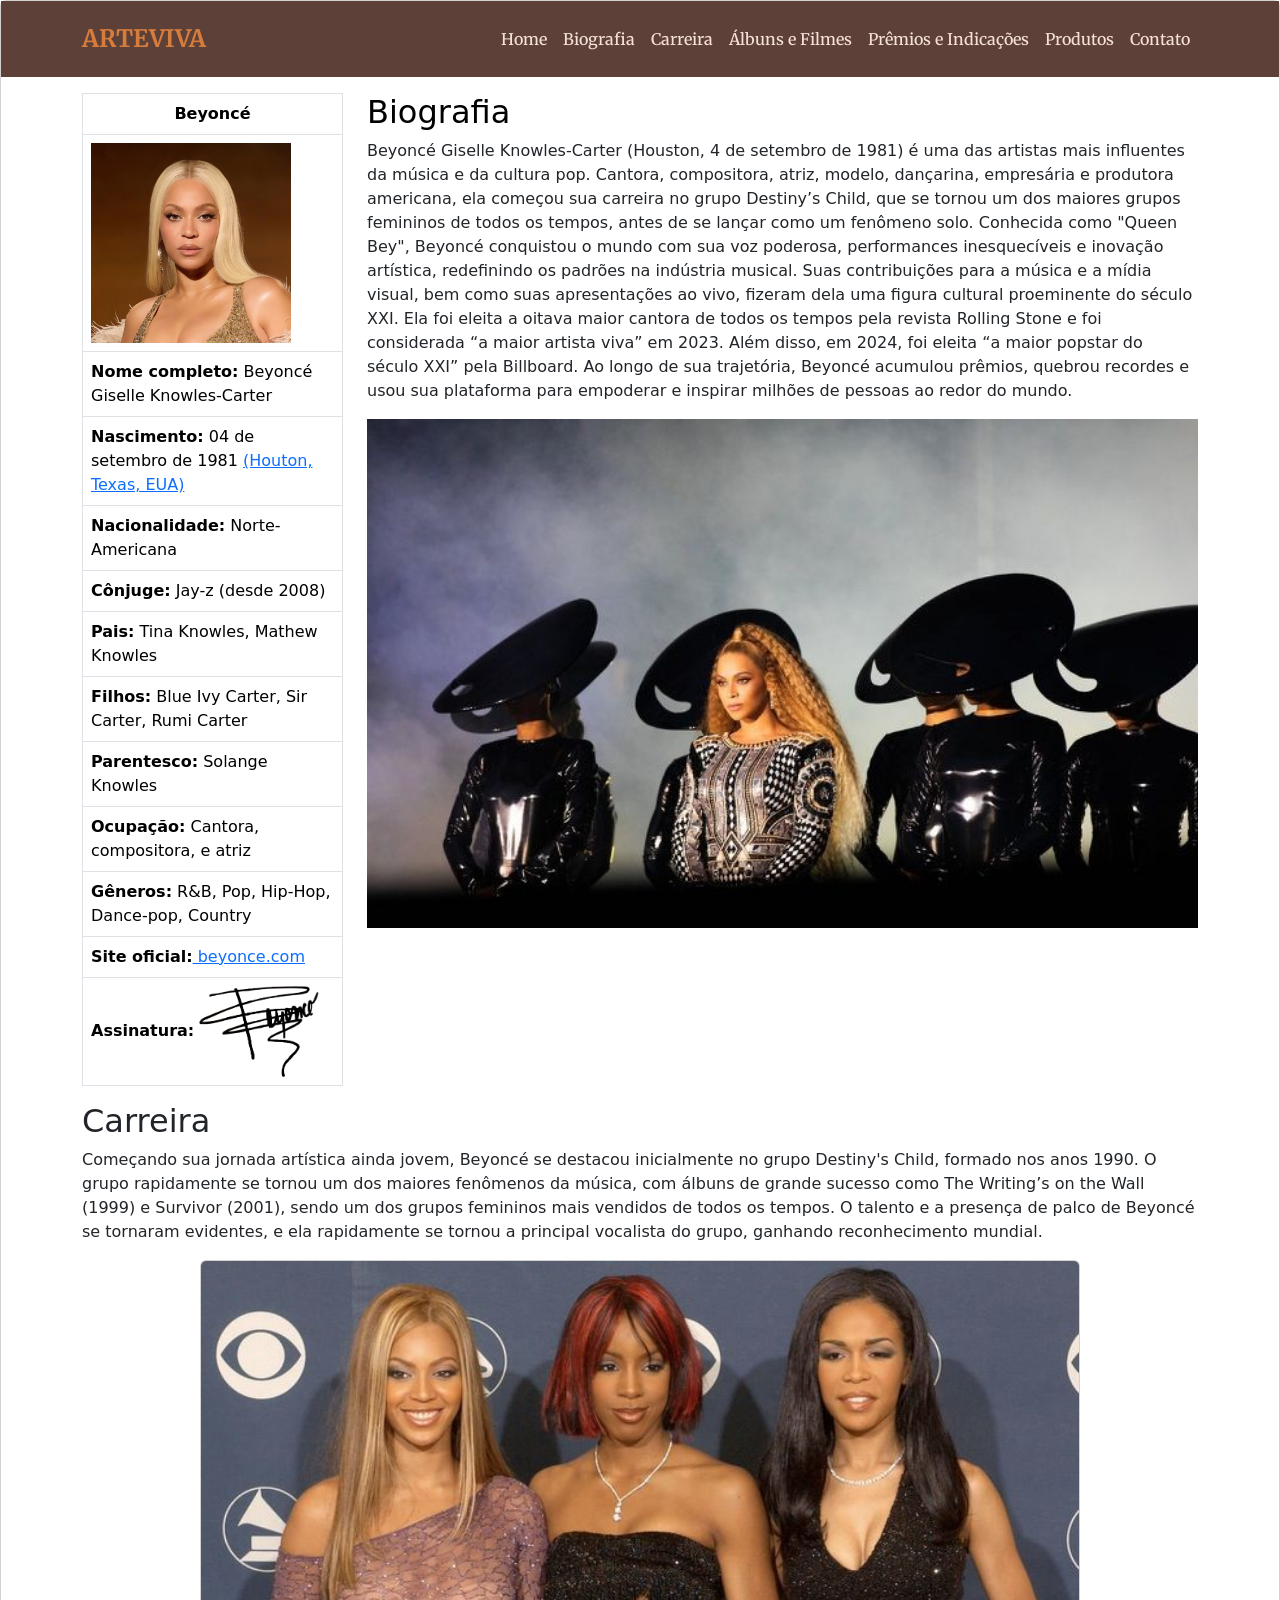
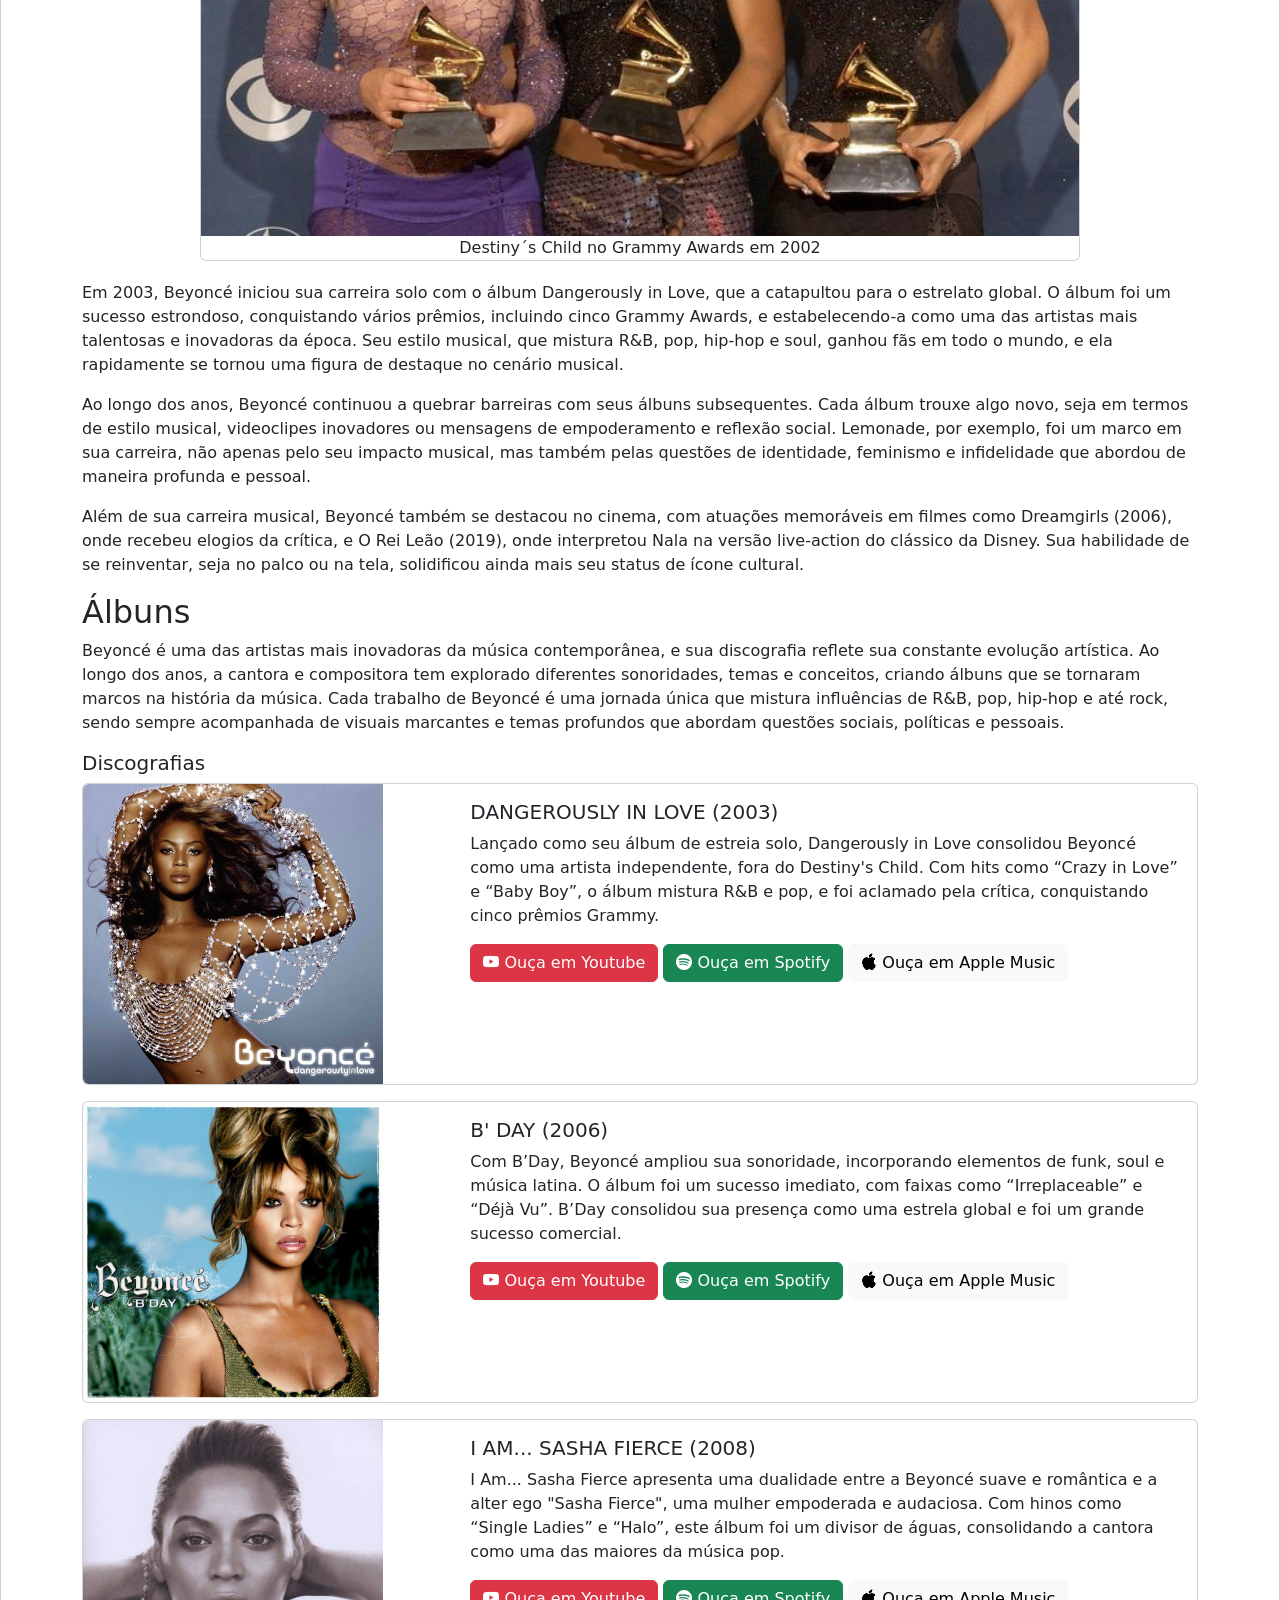
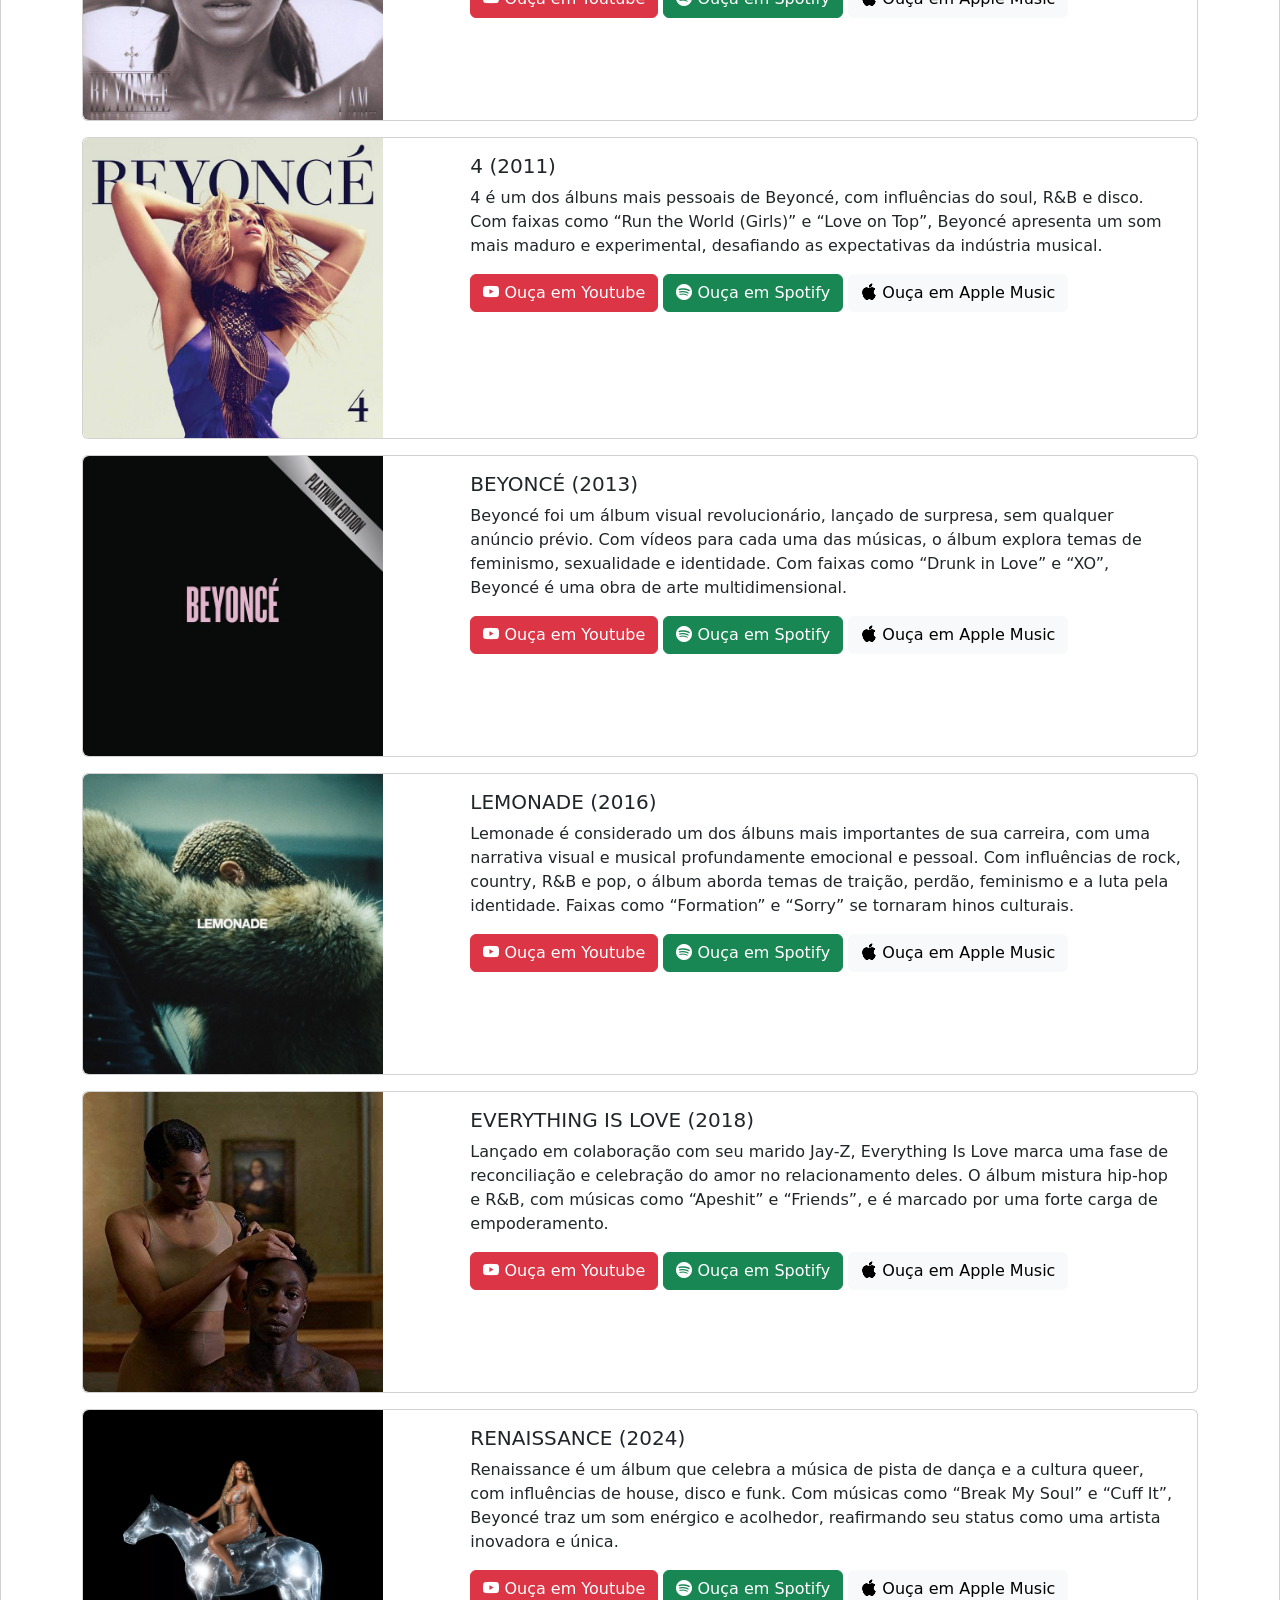
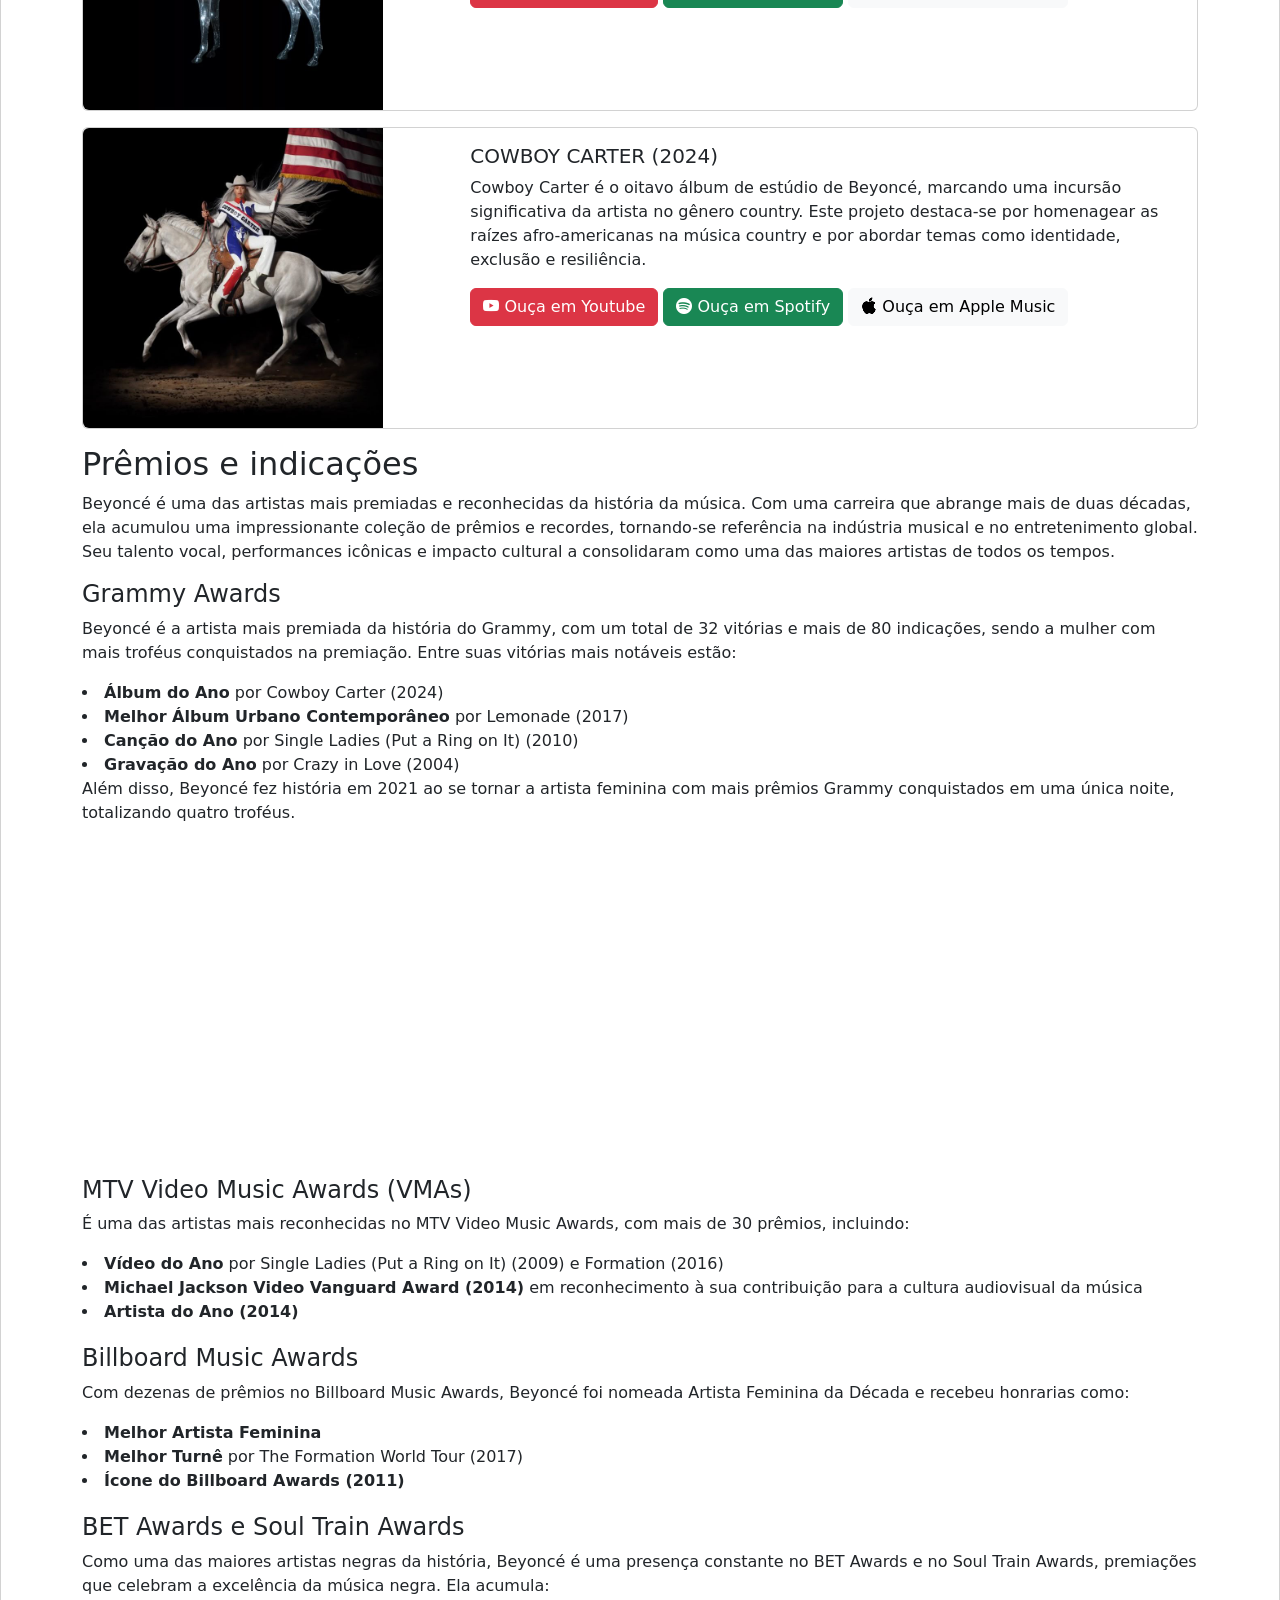
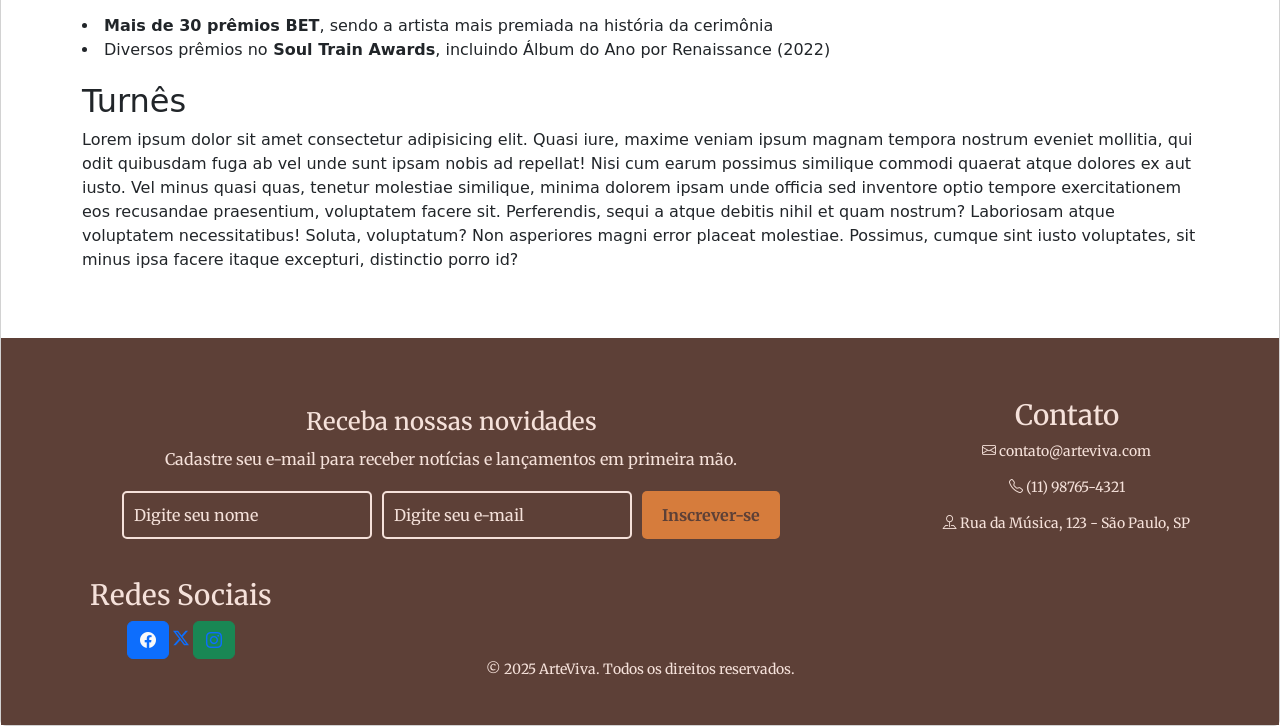
==== commit 5205f86c: "comit" ====
--- a/biografia.html
+++ b/biografia.html
@@ -5,6 +5,7 @@
     <meta charset="UTF-8">
     <meta name="viewport" content="width=device-width, initial-scale=1.0">
     <link rel="stylesheet" href="css/biografia.css">
+    <link rel="stylesheet" href="https://cdn.jsdelivr.net/npm/bootstrap-icons@1.11.3/font/bootstrap-icons.min.css">
     <!-- Fonte Merriweather do Google Fonts -->
     <link href="https://fonts.googleapis.com/css2?family=Merriweather:wght@300;400;700&display=swap" rel="stylesheet">
     <!-- Bootstrap CSS -->
@@ -487,34 +488,39 @@
         </section>
     </main>
     <footer class="custom-footer">
-        <section class="newsletter-section">
-            <div class="container">
-                <h2>Receba nossas novidades</h2>
-                <p>Cadastre seu e-mail para receber notícias e lançamentos em primeira mão.</p>
-                <form class="newsletter-form">
-                    <input type="nome" placeholder="Digite seu nome" required>
-                    <input type="email" placeholder="Digite seu e-mail" required>
-                    <button type="submit">Inscrever-se</button>
-                </form>
+        <div class="footer-container">
+            <section class="newsletter-section">
+                <div class="container">
+                    <h2>Receba nossas novidades</h2>
+                    <p>Cadastre seu e-mail para receber notícias e lançamentos em primeira mão.</p>
+                    <form class="newsletter-form">
+                        <input type="nome" placeholder="Digite seu nome" required>
+                        <input type="email" placeholder="Digite seu e-mail" required>
+                        <button type="submit">Inscrever-se</button>
+                    </form>
+                </div>
+            </section>
+            <div class="footer-contact">
+                <h3>Contato</h3>
+                <p><i class="bi bi-envelope"></i>  contato@arteviva.com</p>
+                <p><i class="bi bi-telephone"></i>  (11) 98765-4321</p>
+                <p><i class="bi bi-pin-map"></i>  Rua da Música, 123 - São Paulo, SP</p>
             </div>
-        </section>
-        <div class="footer-contact">
-            <h4>Contato</h4>
-            <p><i class="bi bi-telephone"></i>(21) 99999-9999</p>
-        </div>
-        <div class="container text-center">
-            <p>&copy; 2025 ArteViva. Todos os direitos reservados.</p>
-            <ul class="footer-links">
-                <li><a href="#">Home</a></li>
-                <li><a href="#">Biografia</a></li>
-                <li><a href="#">Carreira</a></li>
-                <li><a href="#">Contato</a></li>
-            </ul>
+            <div class="footer-sociais">
+                <h3>Redes Sociais</h3>
+                <button class="btn btn-primary"><a href="https://www.facebook.com/login/?next=https%3A%2F%2Fwww.facebook.com%2F%3Flocale%3Dpt_BR" target="_blank"><i class="bi bi-facebook  text-light"></i></a></button>
+                <a href="https://x.com/?lang=pt" target="_blank"><i class="bi bi-twitter-x"></i></a>
+                <button class="btn btn-success"><a href="https://www.instagram.com/" target="_blank"><i class="bi bi-instagram"></i></a></button>
+            </div>
+            <div class="container text-center">
+                <p>&copy; 2025 ArteViva. Todos os direitos reservados.</p>
+            </div>
         </div>
     </footer>
     <script src="https://cdn.jsdelivr.net/npm/bootstrap@5.3.3/dist/js/bootstrap.bundle.min.js"
         integrity="sha384-YvpcrYf0tY3lHB60NNkmXc5s9fDVZLESaAA55NDzOxhy9GkcIdslK1eN7N6jIeHz"
         crossorigin="anonymous"></script>
+        
 </body>
 
 </html>
--- a/css/biografia.css
+++ b/css/biografia.css
@@ -133,6 +133,14 @@
   .footer-content {
     max-width: 800px;
     margin: 0 auto;
+  }
+  .footer-container {
+    display: flex;
+    justify-content: space-between;
+    align-items: center;
+    max-width: 1100px;
+    margin: 0 auto;
+    flex-wrap: wrap; /* Para responsividade */
   }
   .custom-footer p {
     margin-bottom: 15px;
@@ -209,4 +217,5 @@
   .newsletter-form button:hover {
     background-color: #F5E1DA; /* Bege claro */
     color: #5D4030;
-  }+  }
+  @import url("https://cdn.jsdelivr.net/npm/bootstrap-icons@1.11.3/font/bootstrap-icons.min.css");
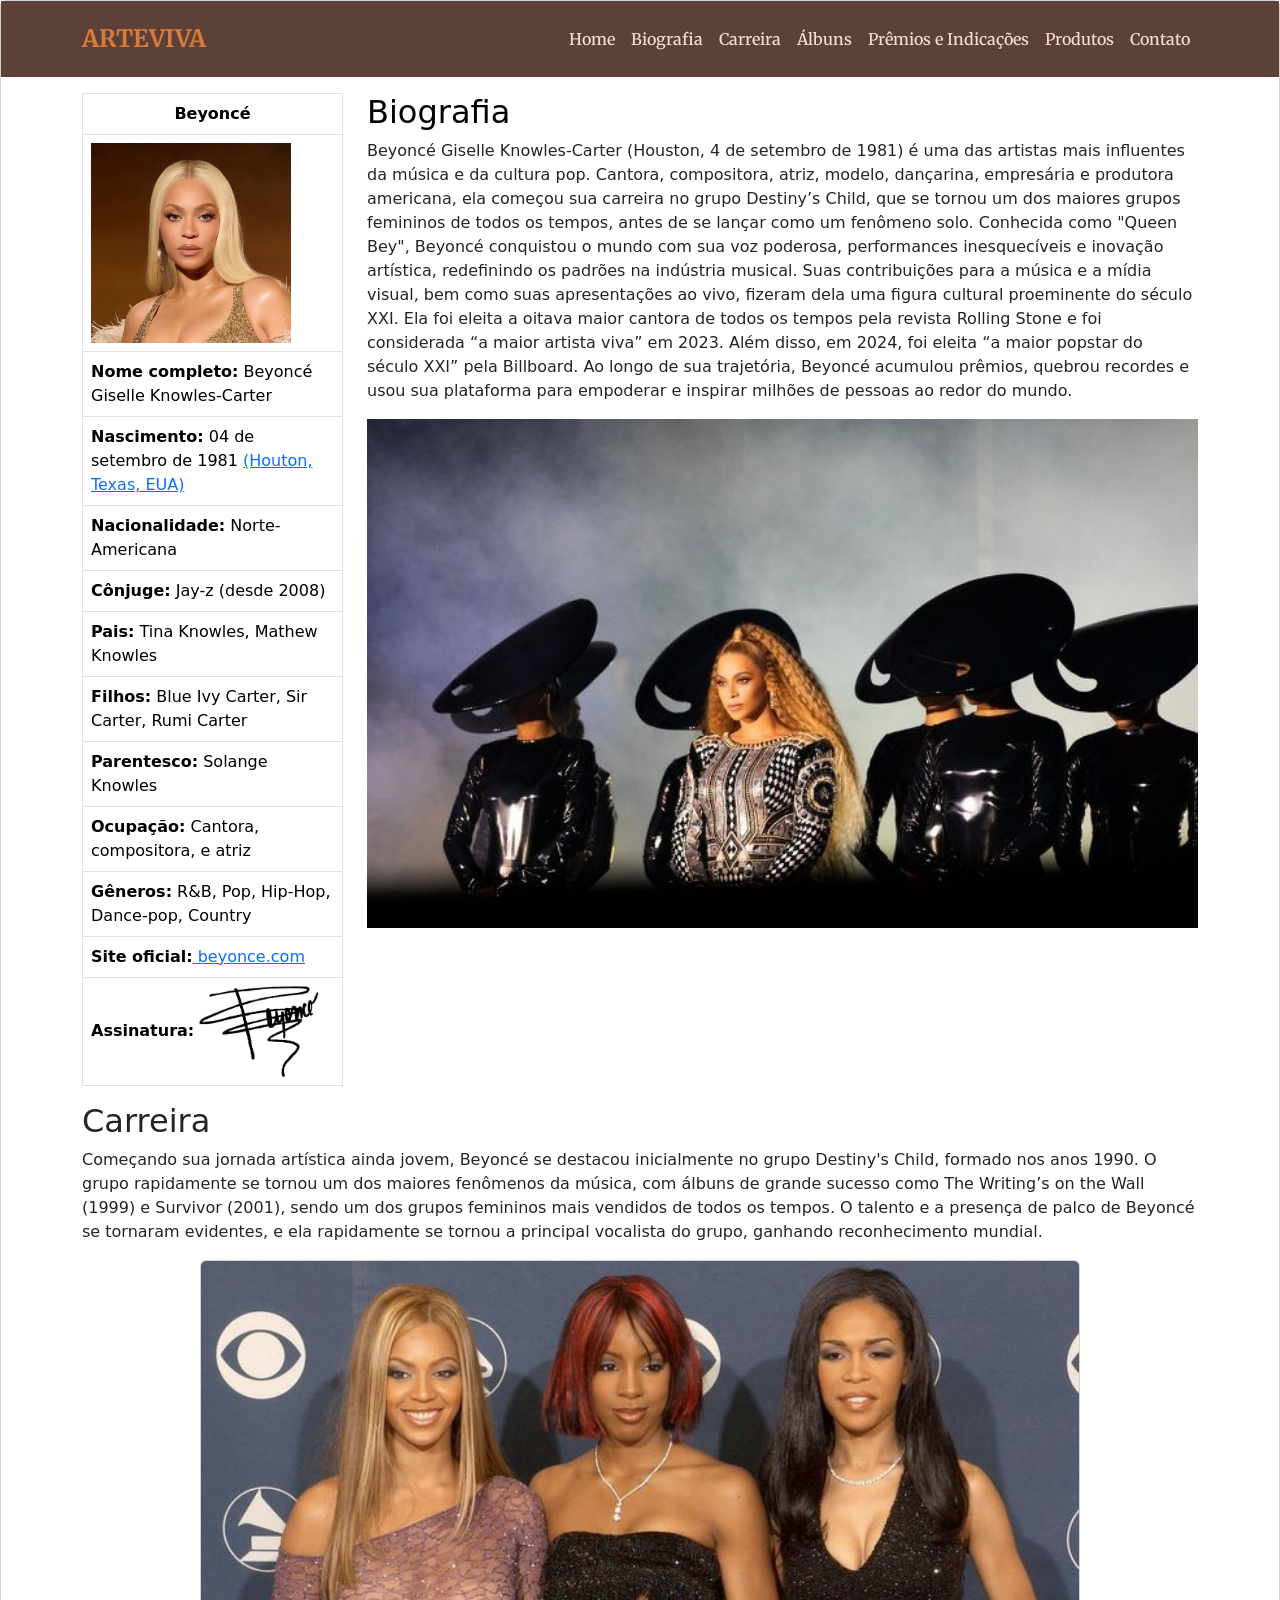
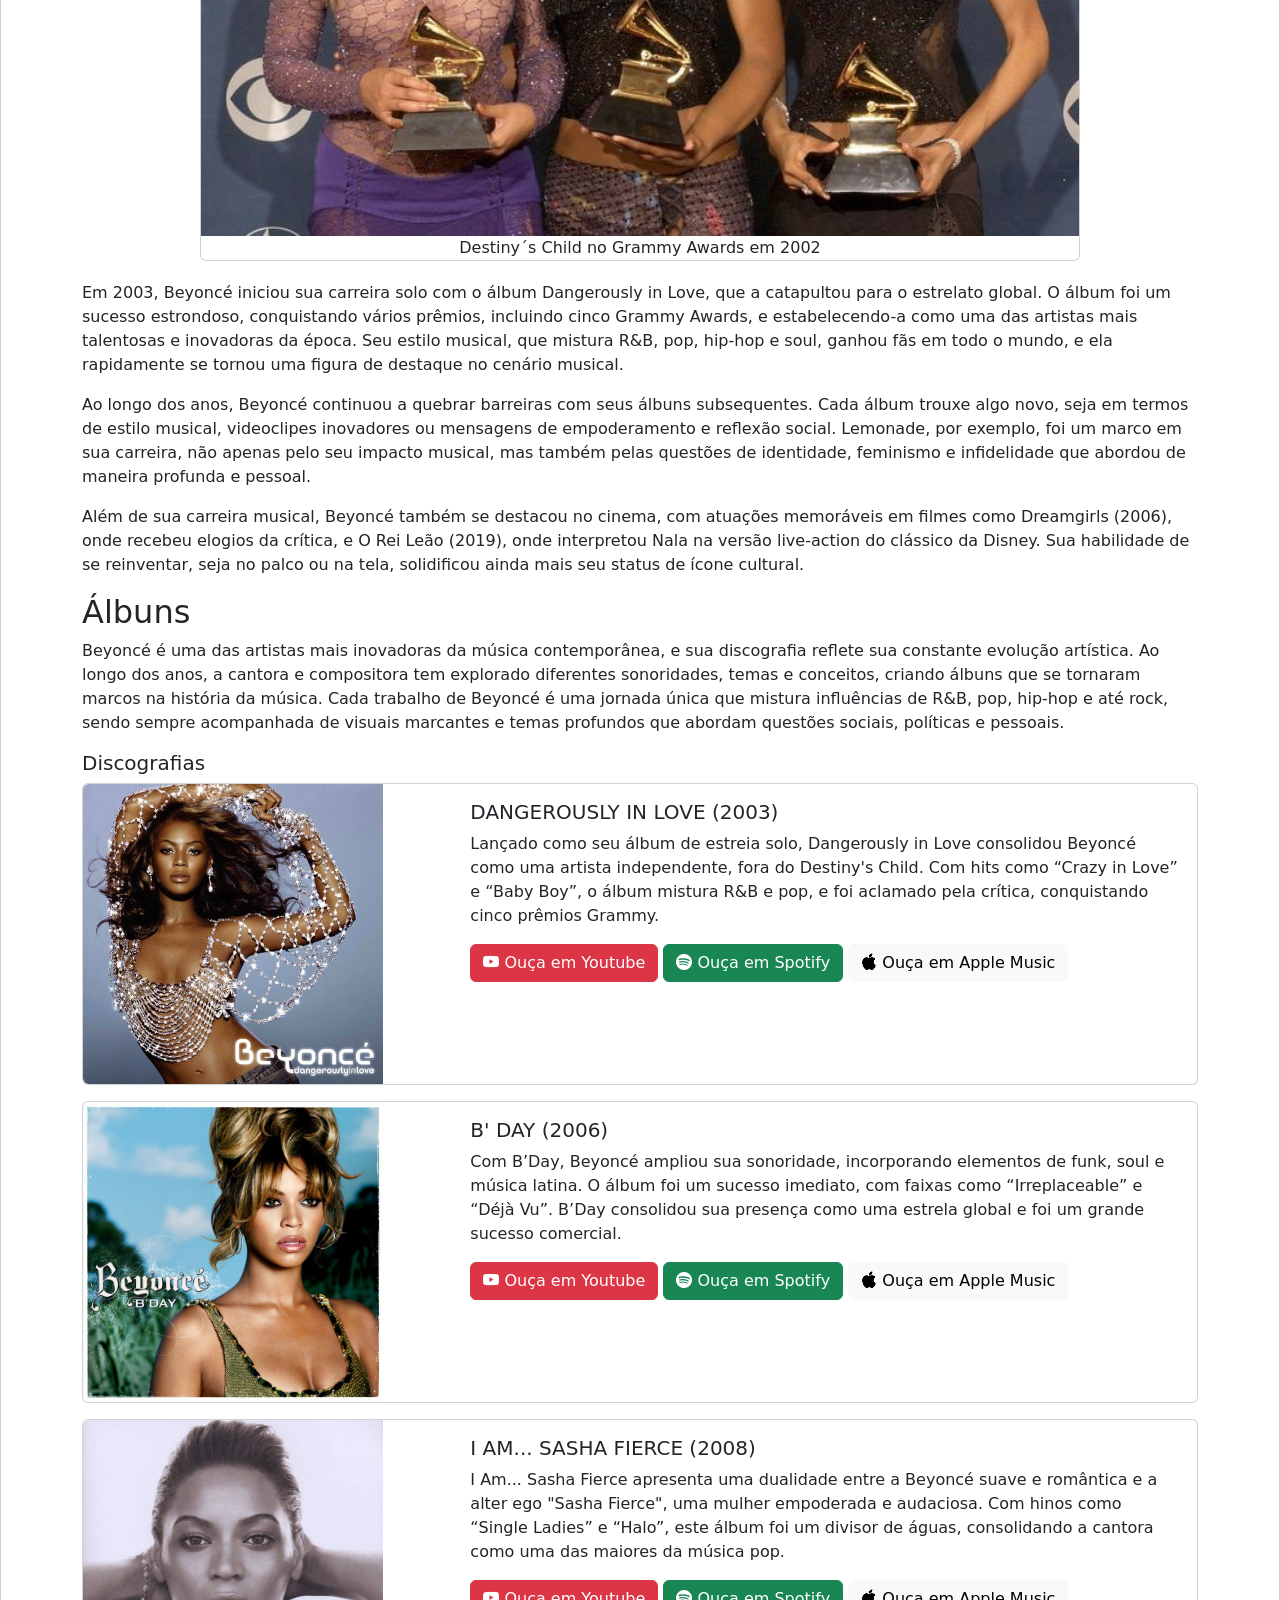
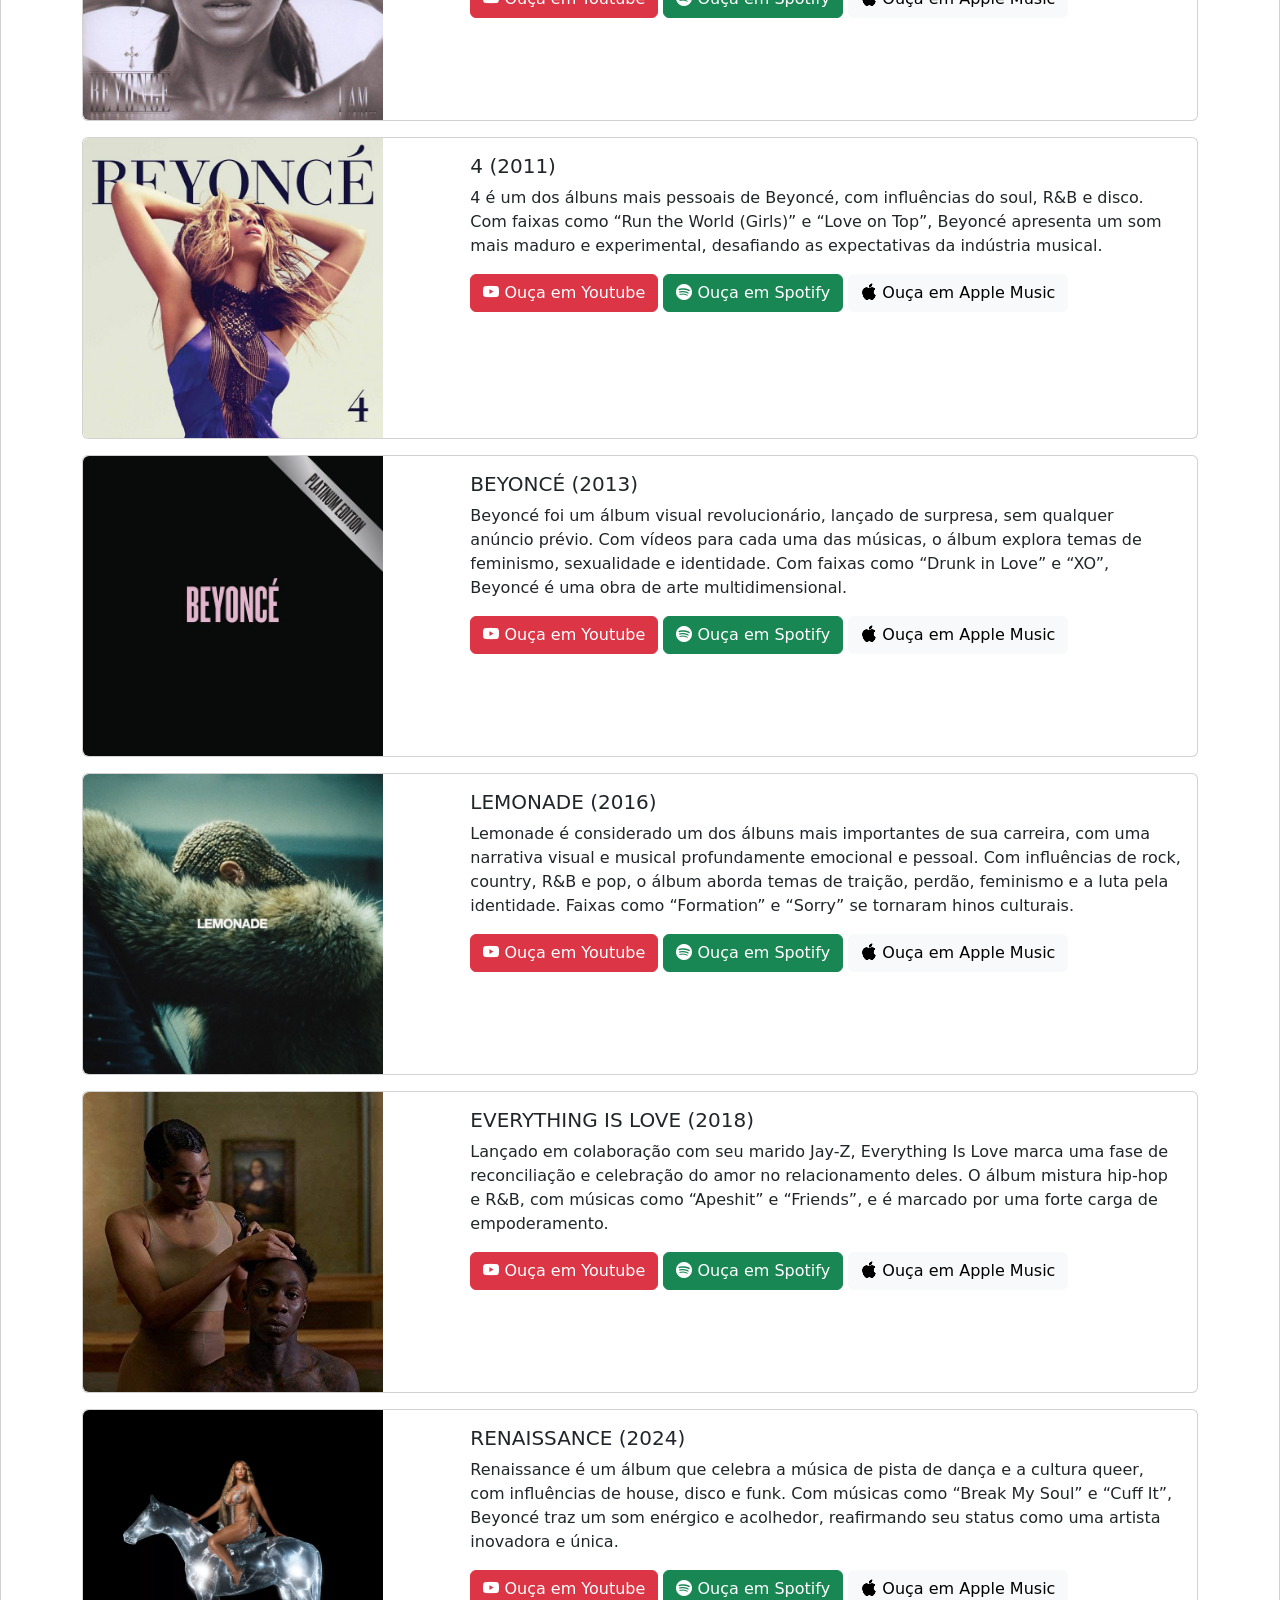
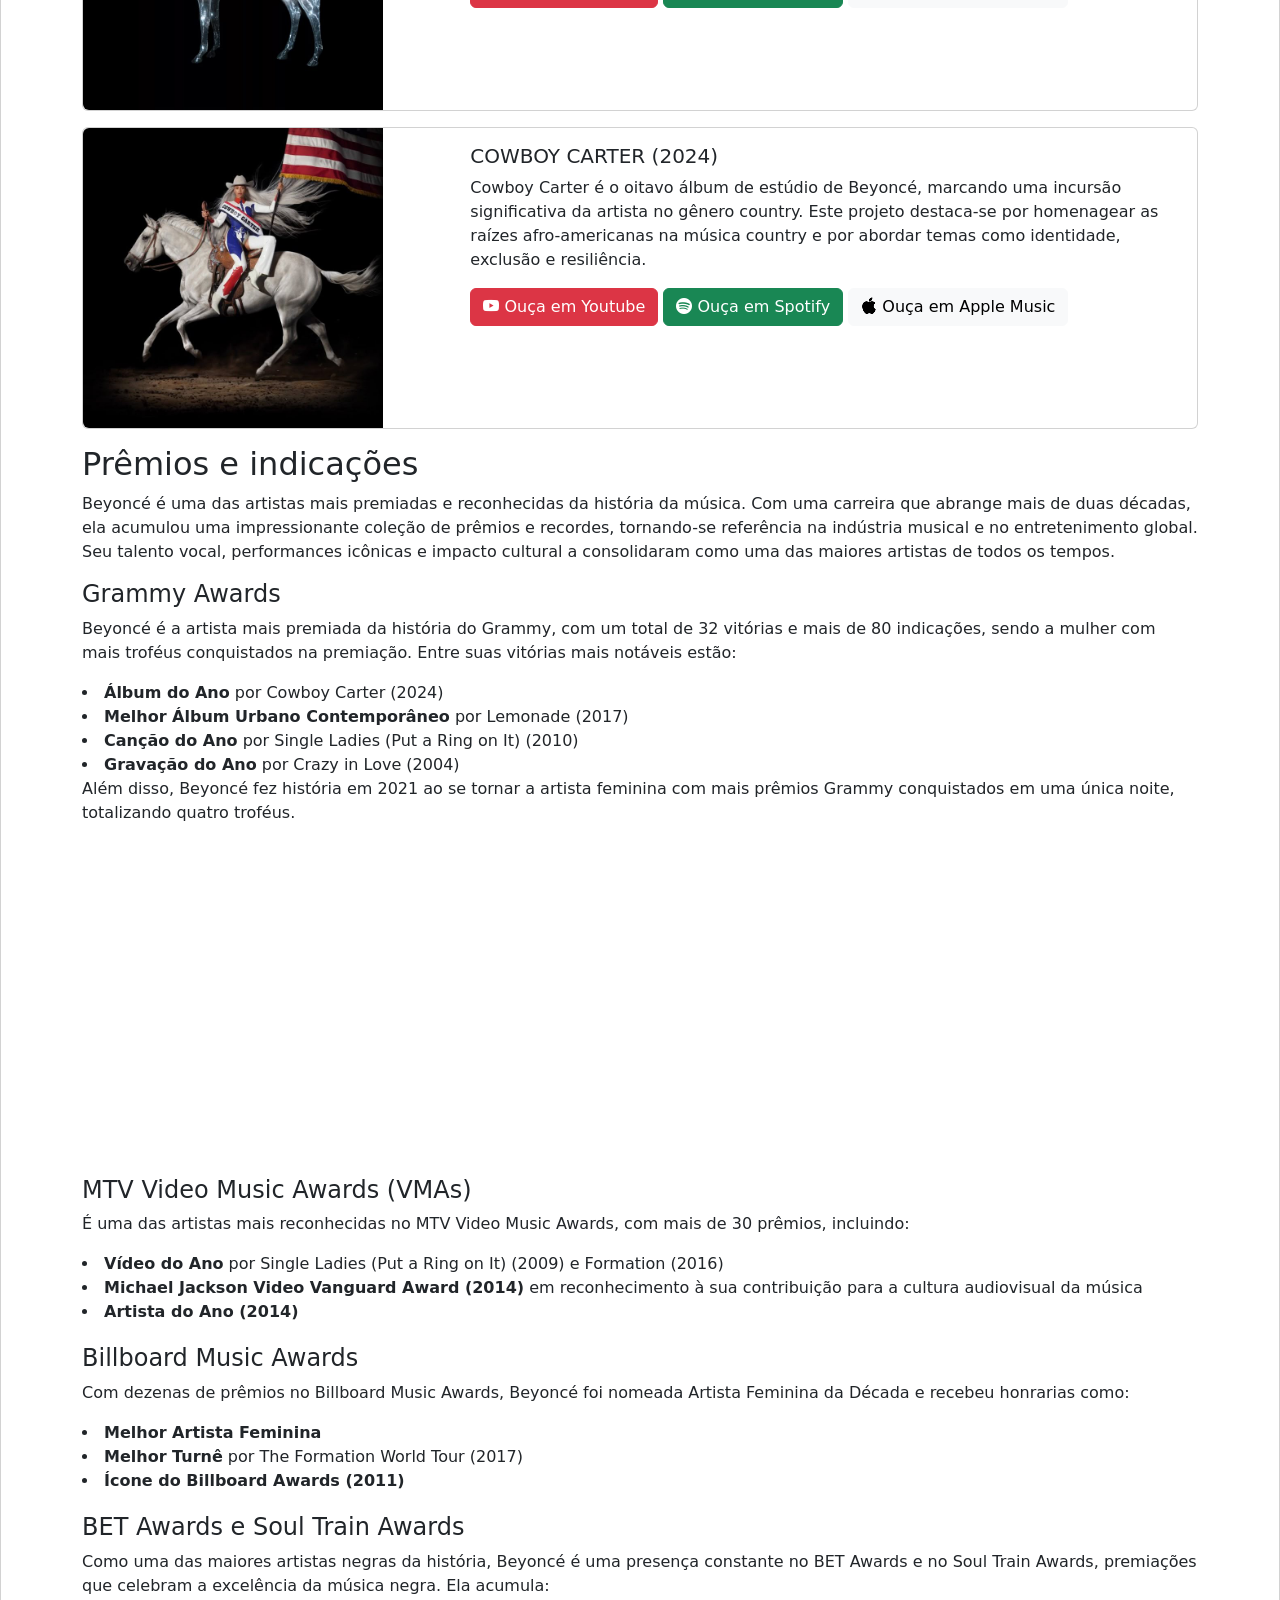
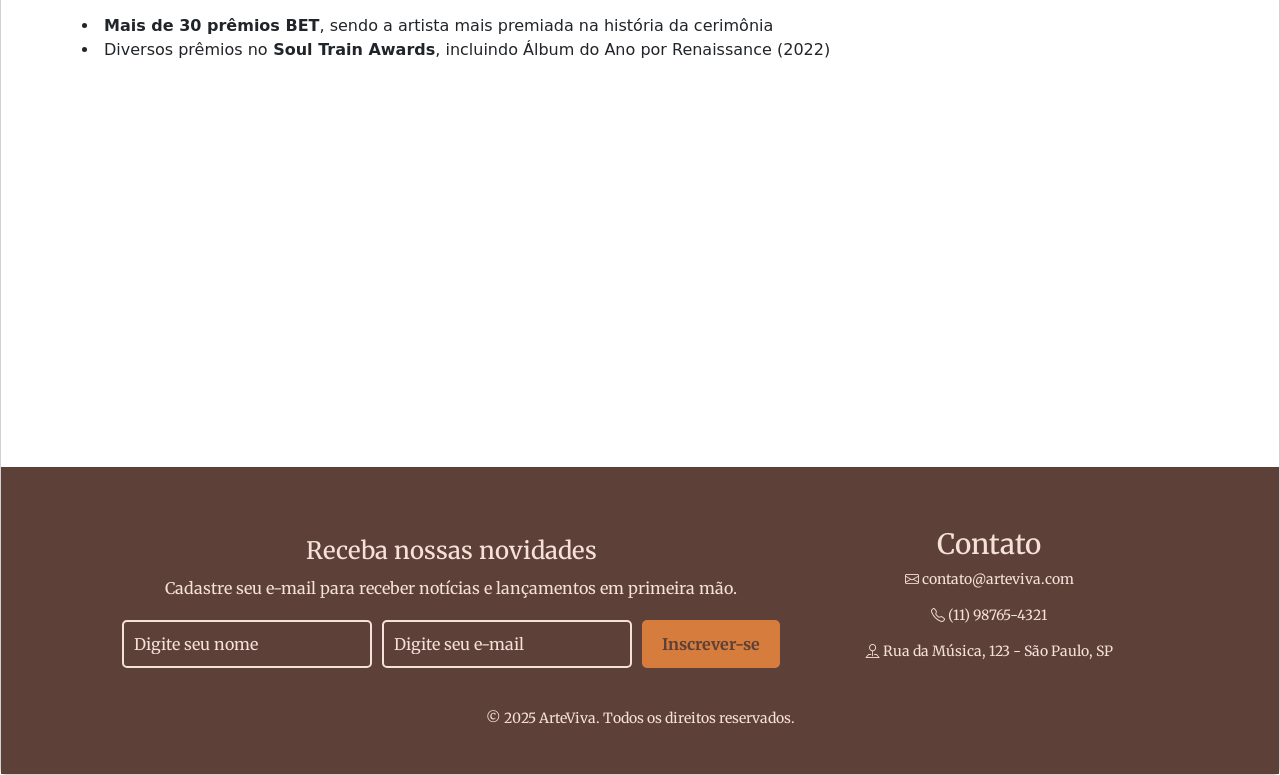
==== commit 9a2b4eca: "Apresentação - 12/03" ====
--- a/biografia.html
+++ b/biografia.html
@@ -65,9 +65,9 @@
                     <li class="nav-item"><a class="nav-link active" href="home.html">Home</a></li>
                     <li class="nav-item"><a class="nav-link" href="biografia.html">Biografia</a></li>
                     <li class="nav-item"><a class="nav-link" href="#carreira">Carreira</a></li>
-                    <li class="nav-item"><a class="nav-link" href="#albuns">Álbuns e Filmes</a></li>
+                    <li class="nav-item"><a class="nav-link" href="#albuns">Álbuns</a></li>
                     <li class="nav-item"><a class="nav-link" href="#premios">Prêmios e Indicações</a></li>
-                    <li class="nav-item"><a class="nav-link" href="https://shop.beyonce.com/">Produtos</a></li>
+                    <li class="nav-item"><a class="nav-link" href="https://shop.beyonce.com/" target="_blank">Produtos</a></li>
                     <li class="nav-item"><a class="nav-link" href="#">Contato</a></li>
                 </ul>
             </div>
@@ -407,13 +407,13 @@
                                         uma incursão significativa da artista no gênero country. Este projeto destaca-se
                                         por homenagear as raízes afro-americanas na música country e por abordar temas
                                         como identidade, exclusão e resiliência.</p>
-                                    <a href="https://www.youtube.com/playlist?list=OLAK5uy_kRpd1gRFR39i-C0GPyGpm1efJFjSs-GOc"
-                                        target="_blank" class="btn btn-danger"><i class="bi bi-youtube"></i> Ouça em
-                                        Youtube</a>
-                                    <a href="https://open.spotify.com/intl-pt/album/6FJxoadUE4JNVwWHghBwnb"
-                                        target="_blank" class="btn btn-success"><i class="bi bi-spotify"></i> Ouça em
-                                        Spotify</a>
-                                    <a href="https://music.apple.com/us/album/renaissance/1630005298" target="_blank"
+                                    <a href="https://www.youtube.com/watch?v=vp3BSjJdyow&list=OLAK5uy_lirsolI4HUPN3Uvmxylc6v1wlR5OXUONQ"
+                                        target="_blank" class="btn btn-danger"><i class="bi bi-youtube"></i> Ouça em
+                                        Youtube</a>
+                                    <a href="https://open.spotify.com/intl-pt/album/6BzxX6zkDsYKFJ04ziU5xQ"
+                                        target="_blank" class="btn btn-success"><i class="bi bi-spotify"></i> Ouça em
+                                        Spotify</a>
+                                    <a href="https://music.apple.com/br/album/cowboy-carter/1738363766" target="_blank"
                                         class="btn btn-light"><i class="bi bi-apple"></i> Ouça em Apple Music</a>
                                 </div>
                             </div>
@@ -472,17 +472,9 @@
                         <li>Diversos prêmios no<strong> Soul Train Awards</strong>, incluindo Álbum do Ano por
                             Renaissance (2022)</li>
                     </div>
-                </div>
-                <div>
-                    <h2>Turnês</h2>
-                    <p>Lorem ipsum dolor sit amet consectetur adipisicing elit. Quasi iure, maxime veniam ipsum magnam
-                        tempora nostrum eveniet mollitia, qui odit quibusdam fuga ab vel unde sunt ipsam nobis ad
-                        repellat! Nisi cum earum possimus similique commodi quaerat atque dolores ex aut iusto. Vel
-                        minus quasi quas, tenetur molestiae similique, minima dolorem ipsam unde officia sed inventore
-                        optio tempore exercitationem eos recusandae praesentium, voluptatem facere sit. Perferendis,
-                        sequi a atque debitis nihil et quam nostrum? Laboriosam atque voluptatem necessitatibus! Soluta,
-                        voluptatum? Non asperiores magni error placeat molestiae. Possimus, cumque sint iusto
-                        voluptates, sit minus ipsa facere itaque excepturi, distinctio porro id?</p>
+                    <div class="video-container">
+                        <iframe width="560" height="315" src="https://www.youtube.com/embed/vLo5XMjIJD8?si=iY5_cmI01y-5QDJk" title="YouTube video player" frameborder="0" allow="accelerometer; autoplay; clipboard-write; encrypted-media; gyroscope; picture-in-picture; web-share" referrerpolicy="strict-origin-when-cross-origin" allowfullscreen></iframe>
+                    </div>
                 </div>
             </article>
         </section>
@@ -500,18 +492,19 @@
                     </form>
                 </div>
             </section>
-            <div class="footer-contact">
-                <h3>Contato</h3>
-                <p><i class="bi bi-envelope"></i>  contato@arteviva.com</p>
-                <p><i class="bi bi-telephone"></i>  (11) 98765-4321</p>
-                <p><i class="bi bi-pin-map"></i>  Rua da Música, 123 - São Paulo, SP</p>
-            </div>
-            <div class="footer-sociais">
-                <h3>Redes Sociais</h3>
-                <button class="btn btn-primary"><a href="https://www.facebook.com/login/?next=https%3A%2F%2Fwww.facebook.com%2F%3Flocale%3Dpt_BR" target="_blank"><i class="bi bi-facebook  text-light"></i></a></button>
-                <a href="https://x.com/?lang=pt" target="_blank"><i class="bi bi-twitter-x"></i></a>
-                <button class="btn btn-success"><a href="https://www.instagram.com/" target="_blank"><i class="bi bi-instagram"></i></a></button>
-            </div>
+            <section class="footer-container">
+                <div class="container">
+                    <h3>Contato</h3>
+                    <p><i class="bi bi-envelope"></i> contato@arteviva.com</p>
+                    <p><i class="bi bi-telephone"></i> (11) 98765-4321</p>
+                    <p><i class="bi bi-pin-map"></i> Rua da Música, 123 - São Paulo, SP</p>
+                </div>
+            </section>
+            <section class="footer-sociais">
+                <div class="container">
+
+                </div>
+            </section>
             <div class="container text-center">
                 <p>&copy; 2025 ArteViva. Todos os direitos reservados.</p>
             </div>
@@ -520,7 +513,7 @@
     <script src="https://cdn.jsdelivr.net/npm/bootstrap@5.3.3/dist/js/bootstrap.bundle.min.js"
         integrity="sha384-YvpcrYf0tY3lHB60NNkmXc5s9fDVZLESaAA55NDzOxhy9GkcIdslK1eN7N6jIeHz"
         crossorigin="anonymous"></script>
-        
+
 </body>
 
 </html>
--- a/css/biografia.css
+++ b/css/biografia.css
@@ -113,6 +113,11 @@
 }
 .photo {
     margin-bottom: 20px;
+}
+.photoo {
+  display: flex;
+  justify-content: center;
+  margin-top: 30px;
 }
 .video-container {
     display: flex;
